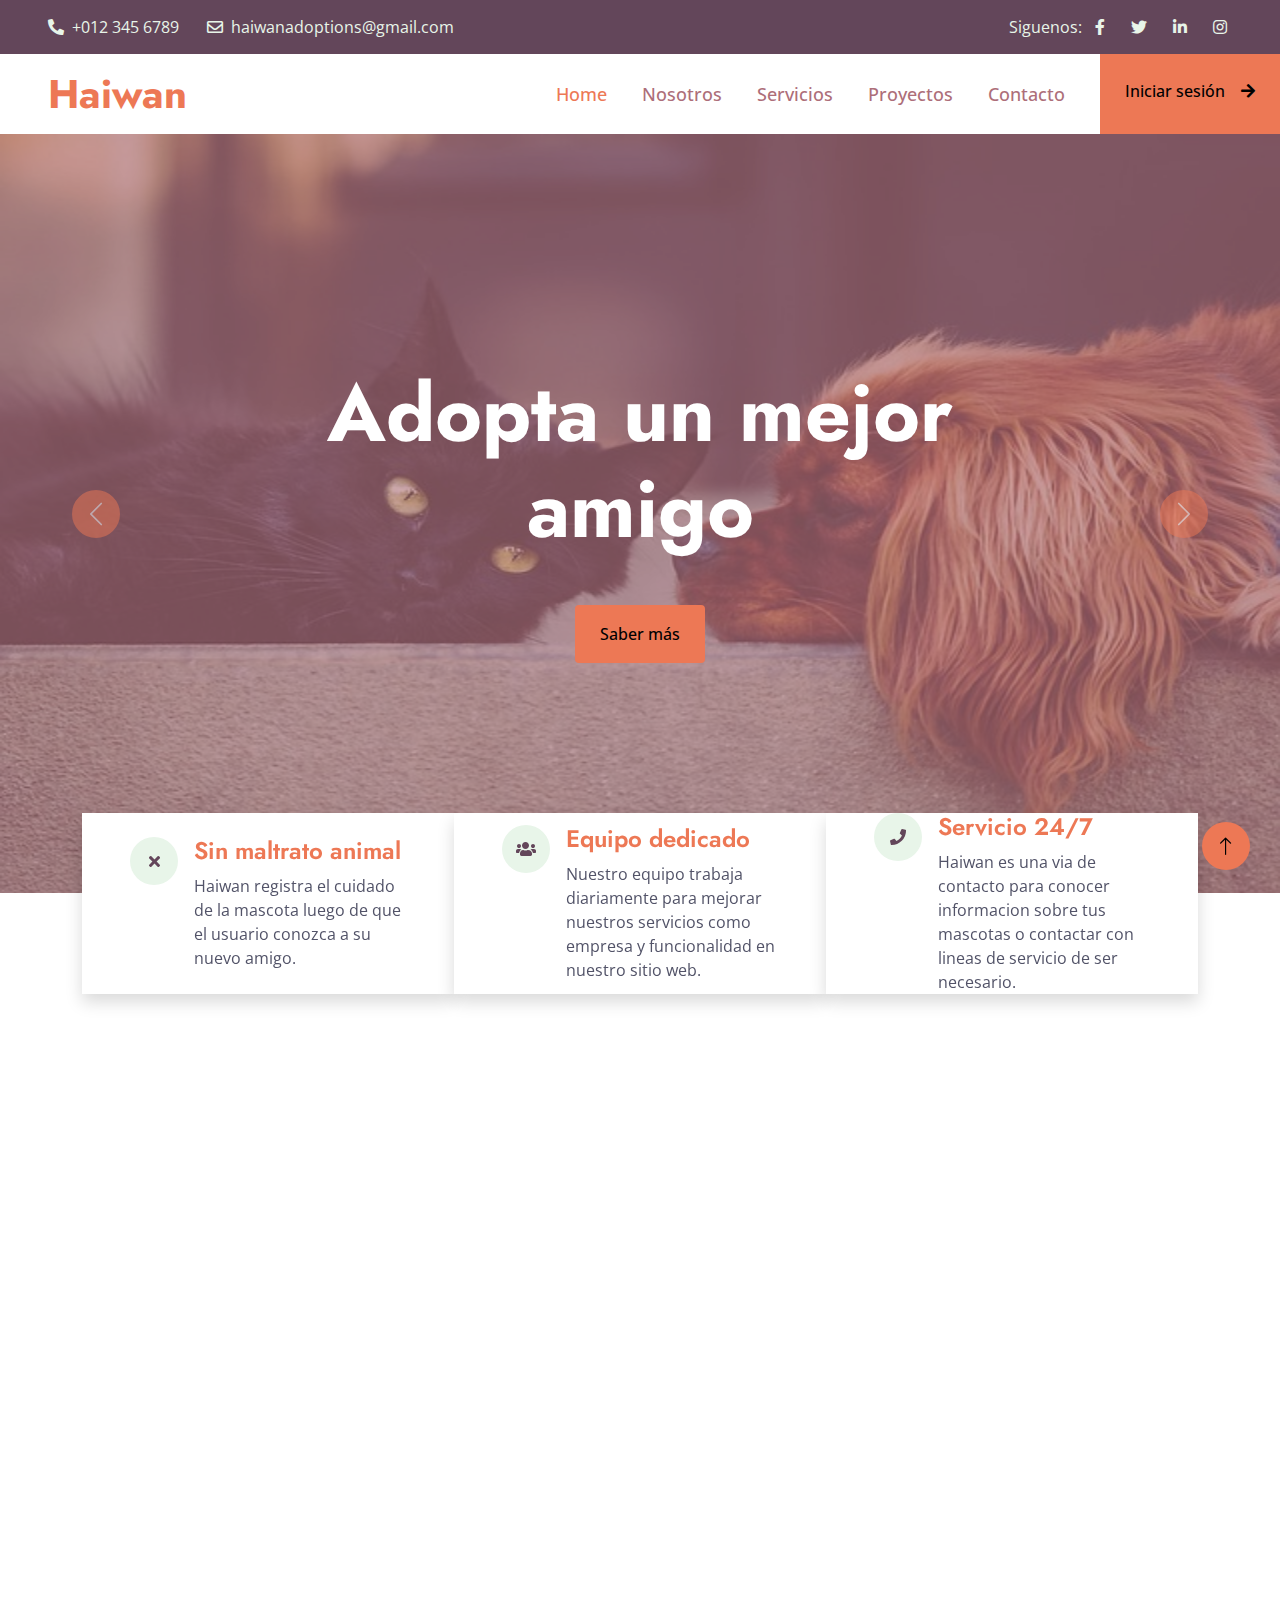
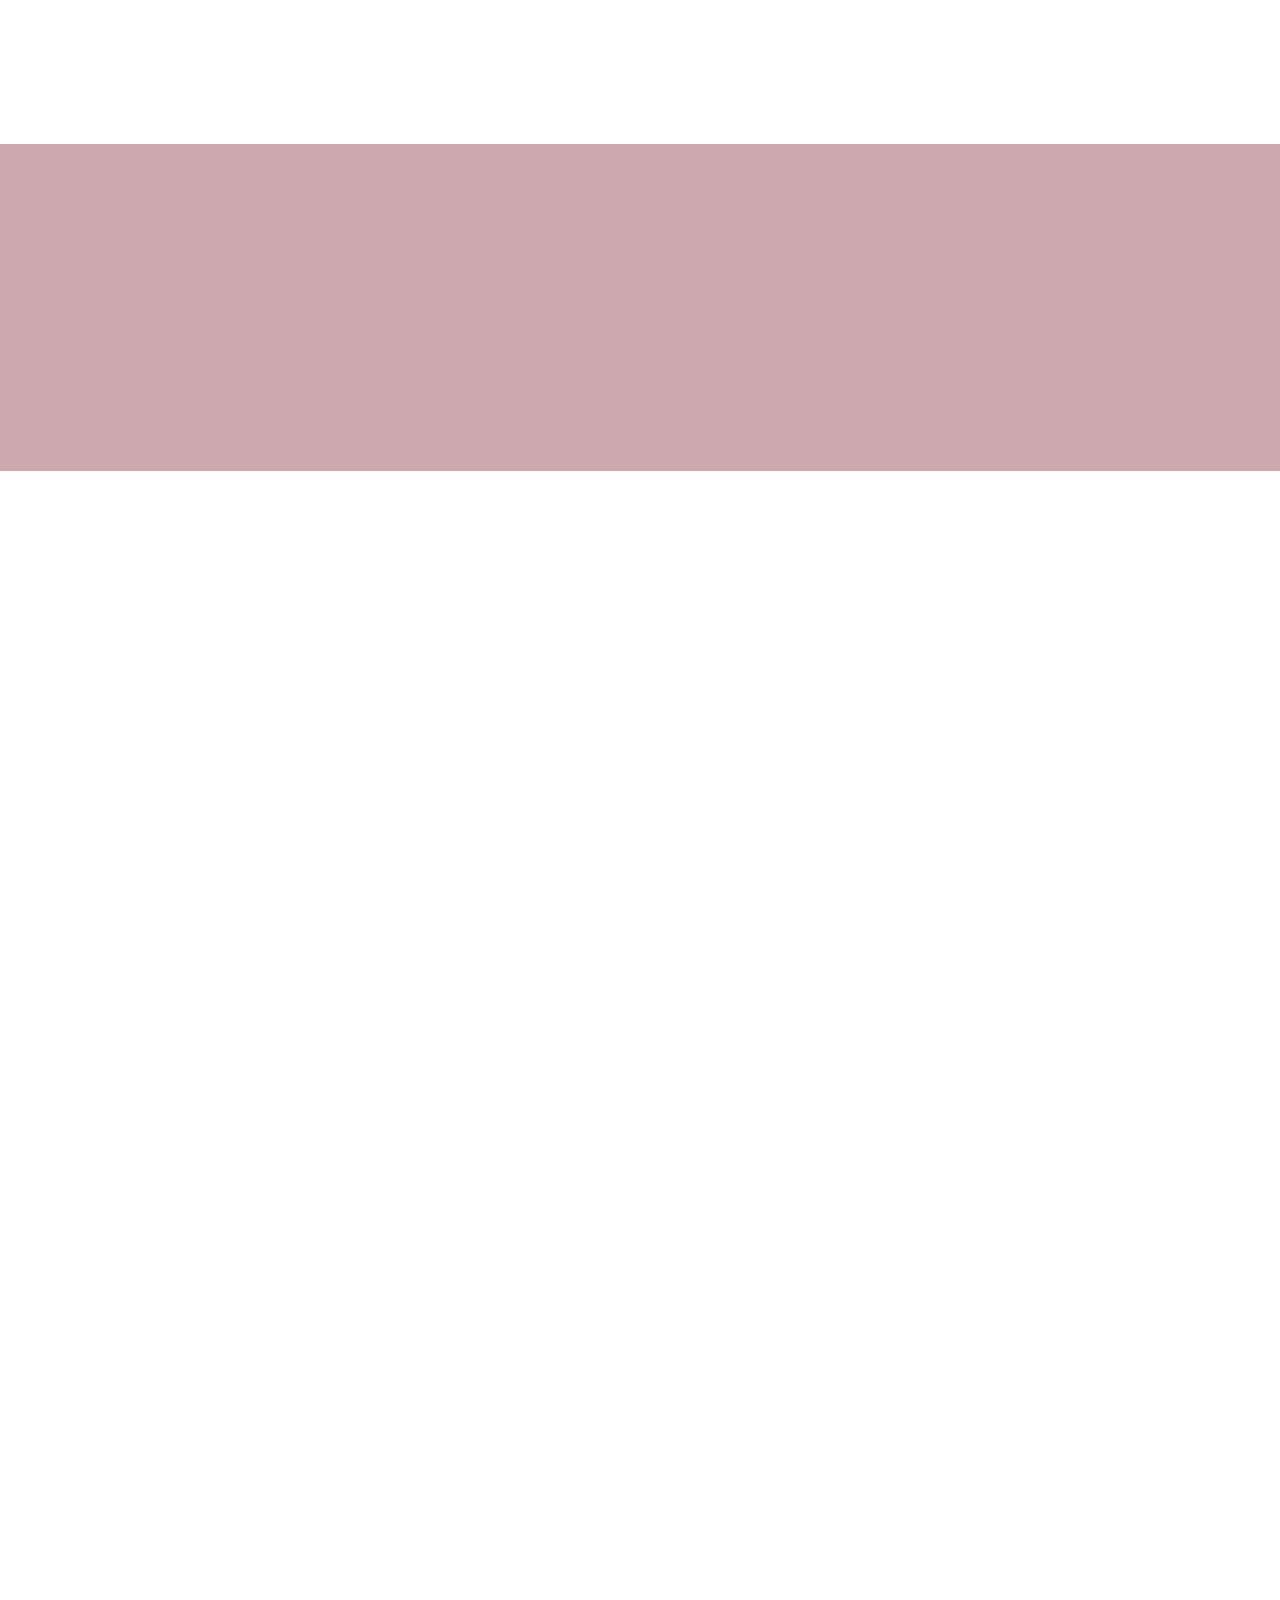
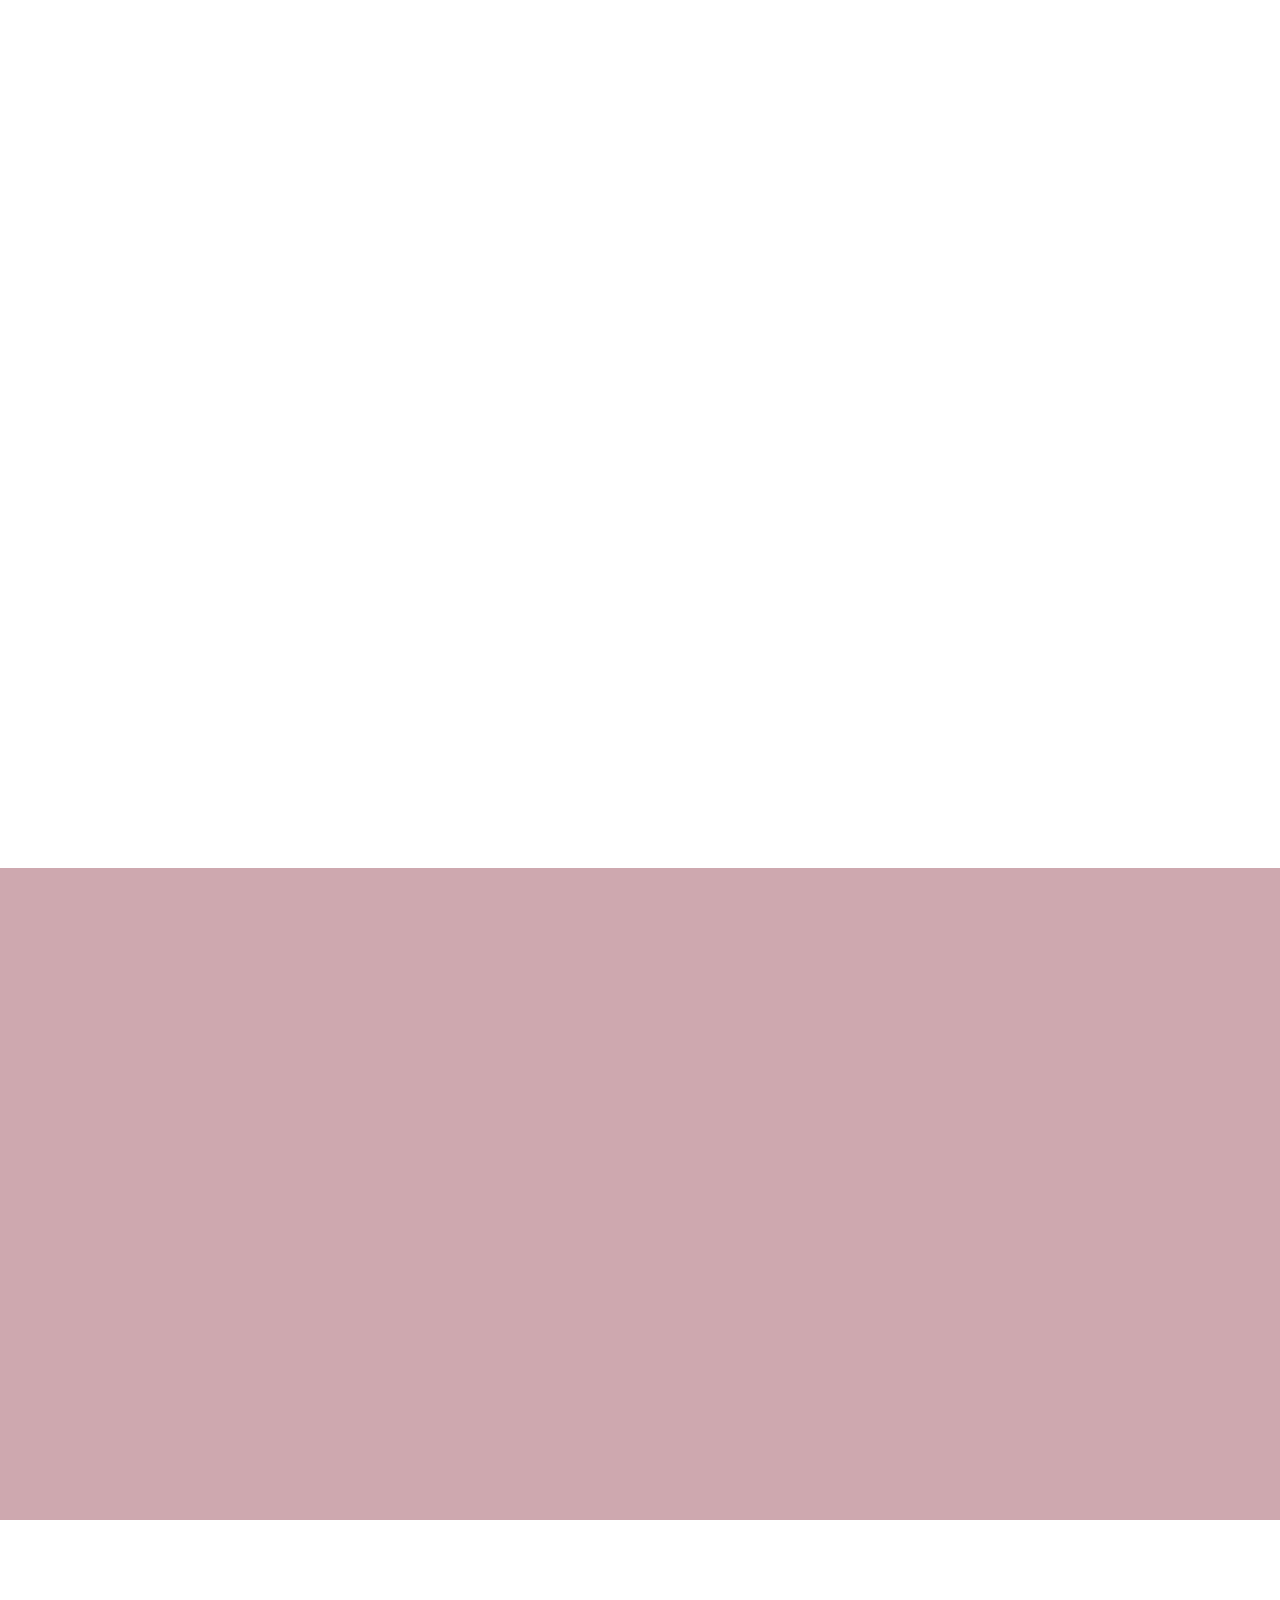
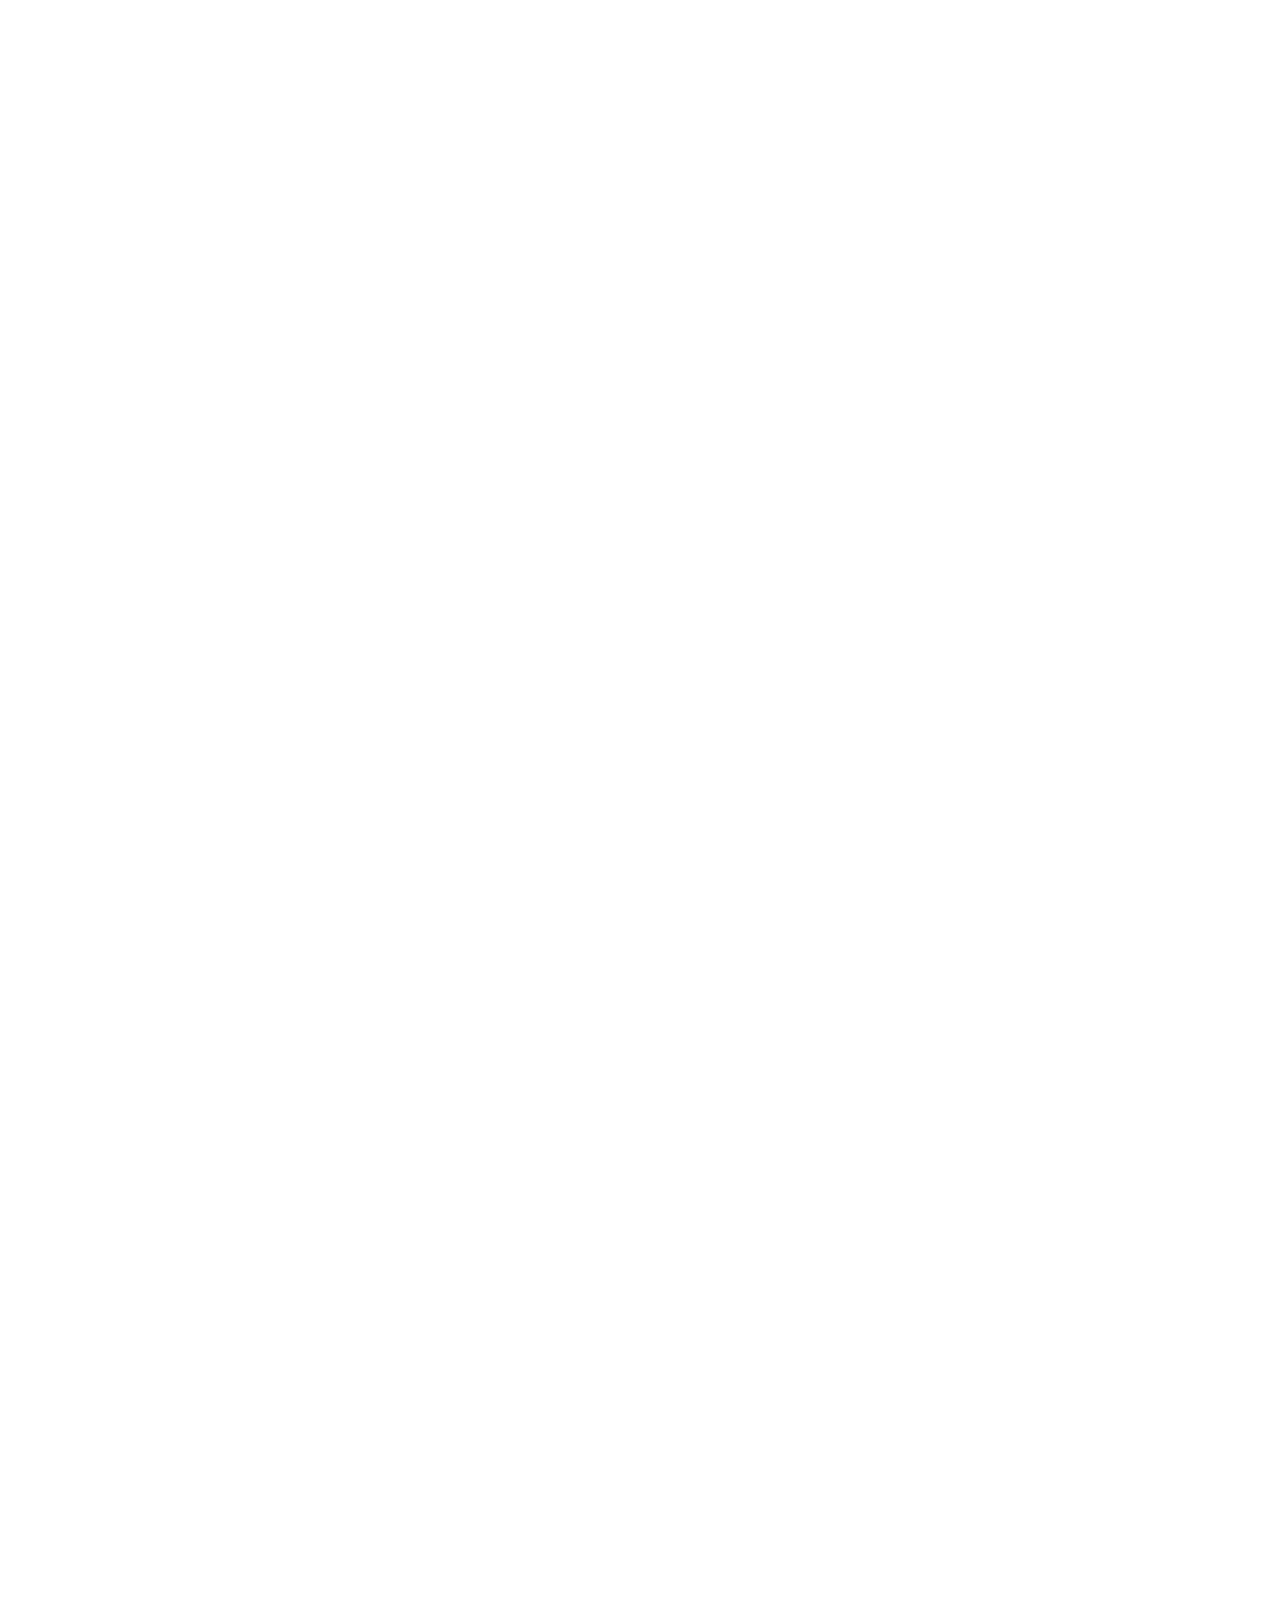
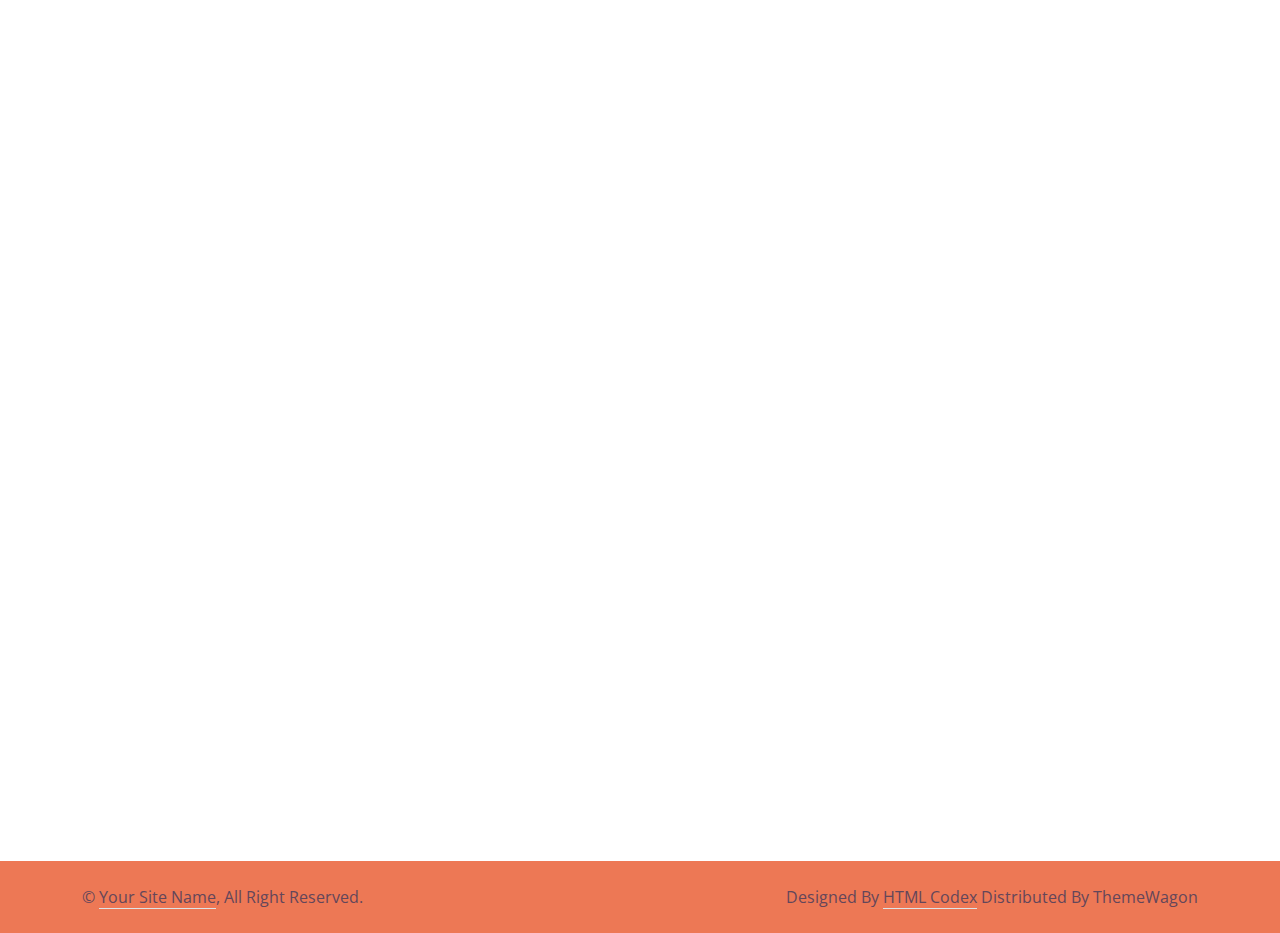
==== Pagina Oficial de Haiwan/index.html @ 24752ca3 "Culminacion del 90% de el Front-End" ====
<!DOCTYPE html>
<html lang="en">

<head>
    <meta charset="utf-8">
    <title>Haiwan</title>
    <meta content="width=device-width, initial-scale=1.0" name="viewport">
    <meta content="" name="keywords">
    <meta content="" name="description">

    <!-- Favicon -->
    <link href="img/favicon.ico" rel="icon">

    <!-- Google Web Fonts -->
    <link rel="preconnect" href="https://fonts.googleapis.com">
    <link rel="preconnect" href="https://fonts.gstatic.com" crossorigin>
    <link href="https://fonts.googleapis.com/css2?family=Jost:wght@500;600;700&family=Open+Sans:wght@400;500&display=swap" rel="stylesheet">  

    <!-- Icon Font Stylesheet -->
    <link href="https://cdnjs.cloudflare.com/ajax/libs/font-awesome/5.10.0/css/all.min.css" rel="stylesheet">
    <link href="https://cdn.jsdelivr.net/npm/bootstrap-icons@1.4.1/font/bootstrap-icons.css" rel="stylesheet">

    <!-- Libraries Stylesheet -->
    <link href="lib/animate/animate.min.css" rel="stylesheet">
    <link href="lib/owlcarousel/assets/owl.carousel.min.css" rel="stylesheet">
    <link href="lib/lightbox/css/lightbox.min.css" rel="stylesheet">

    <!-- Customized Bootstrap Stylesheet -->
    <link href="css/bootstrap.min.css" rel="stylesheet">

    <!-- Template Stylesheet -->
    <link href="css/style.css" rel="stylesheet">
</head>

<body>
    <!-- Spinner Start -->
    <div id="spinner" class="show bg-white position-fixed translate-middle w-100 vh-100 top-50 start-50 d-flex align-items-center justify-content-center">
        <div class="spinner-border text-primary" role="status" style="width: 3rem; height: 3rem;"></div>
    </div>
    <!-- Spinner End -->


    <!-- Topbar Start -->
    <div class="container-fluid bg-dark text-light px-0 py-2">
        <div class="row gx-0 d-none d-lg-flex">
            <div class="col-lg-7 px-5 text-start">
                <div class="h-100 d-inline-flex align-items-center me-4">
                    <span class="fa fa-phone-alt me-2"></span>
                    <span>+012 345 6789</span>
                </div>
                <div class="h-100 d-inline-flex align-items-center">
                    <span class="far fa-envelope me-2"></span>
                    <span>haiwanadoptions@gmail.com</span>
                </div>
            </div>
            <div class="col-lg-5 px-5 text-end">
                <div class="h-100 d-inline-flex align-items-center mx-n2">
                    <span>Siguenos:</span>
                    <a class="btn btn-link text-light" href=""><i class="fab fa-facebook-f"></i></a>
                    <a class="btn btn-link text-light" href=""><i class="fab fa-twitter"></i></a>
                    <a class="btn btn-link text-light" href=""><i class="fab fa-linkedin-in"></i></a>
                    <a class="btn btn-link text-light" href="https://instagram.com/adoptions_haiwan?igshid=MzRlODBiNWFlZA=="><i class="fab fa-instagram"></i></a>
                </div>
            </div>
        </div>
    </div>
    <!-- Topbar End -->


    <!-- Navbar Start -->
    <nav class="navbar navbar-expand-lg bg-white navbar-light sticky-top p-0">
        <a href="index.html" class="navbar-brand d-flex align-items-center px-4 px-lg-5">
            <h1 class="m-0">Haiwan</h1>
        </a>
        <button type="button" class="navbar-toggler me-4" data-bs-toggle="collapse" data-bs-target="#navbarCollapse">
            <span class="navbar-toggler-icon"></span>
        </button>
        <div class="collapse navbar-collapse" id="navbarCollapse">
            <div class="navbar-nav ms-auto p-4 p-lg-0">
                <a href="index.html" class="nav-item nav-link active">Home</a>
                <a href="about.html" class="nav-item nav-link">Nosotros</a>
                <a href="service.html" class="nav-item nav-link">Servicios</a>
                <a href="project.html" class="nav-item nav-link">Proyectos</a>
                <a href="contact.html" class="nav-item nav-link">Contacto</a>
            </div>
            <a href="quote.html" class="btn btn-primary py-4 px-lg-4 rounded-0 d-none d-lg-block">Iniciar sesión<i class="fa fa-arrow-right ms-3"></i></a>
        </div>
    </nav>
    <!-- Navbar End -->


    <!-- Carousel Start -->
    <div class="container-fluid p-0 wow fadeIn" data-wow-delay="0.1s">
        <div id="header-carousel" class="carousel slide" data-bs-ride="carousel">
            <div class="carousel-inner">
                <div class="carousel-item active">
                    <img class="w-100" src="img/carrusel 1 - Haiwan.jpg" alt="Image" width="500px" height="759px">
                    <div class="carousel-caption">
                        <div class="container">
                            <div class="row justify-content-center">
                                <div class="col-lg-8">
                                    <h1 class="display-1 text-white mb-5 animated slideInDown">Adopta un mejor amigo</h1>
                                    <a href="" class="btn btn-primary py-sm-3 px-sm-4">Saber más</a>
                                </div>
                            </div>
                        </div>
                    </div>
                </div>
                <div class="carousel-item">
                    <img class="w-100" src="img/carrusel 2.jpg" alt="Image" width="500px" height="759px">
                    <div class="carousel-caption">
                        <div class="container">
                            <div class="row justify-content-center">
                                <div class="col-lg-7">
                                    <h1 class="display-1 text-white mb-5 animated slideInDown">Adopta a un mejor amigo</h1>
                                    <a href="" class="btn btn-primary py-sm-3 px-sm-4">Saber más</a>
                                </div>
                            </div>
                        </div>
                    </div>
                </div>
            </div>
            <button class="carousel-control-prev" type="button" data-bs-target="#header-carousel"
                data-bs-slide="prev">
                <span class="carousel-control-prev-icon" aria-hidden="true"></span>
                <span class="visually-hidden">Previous</span>
            </button>
            <button class="carousel-control-next" type="button" data-bs-target="#header-carousel"
                data-bs-slide="next">
                <span class="carousel-control-next-icon" aria-hidden="true"></span>
                <span class="visually-hidden">Next</span>
            </button>
        </div>
    </div>
    <!-- Carousel End -->


    <!-- Top Feature Start -->
    <div class="container-fluid top-feature py-5 pt-lg-0">
        <div class="container py-5 pt-lg-0">
            <div class="row gx-0">
                <div class="col-lg-4 wow fadeIn" data-wow-delay="0.1s">
                    <div class="bg-white shadow d-flex align-items-center h-100 px-5" style="min-height: 160px;">
                        <div class="d-flex">
                            <div class="flex-shrink-0 btn-lg-square rounded-circle bg-light">
                                <i class="fa fa-times text-primary"></i>
                            </div>
                            <div class="ps-3">
                                <h4>Sin maltrato animal</h4>
                                <span>Haiwan registra el cuidado de la mascota luego de que el usuario conozca a su nuevo amigo.</span>
                            </div>
                        </div>
                    </div>
                </div>
                <div class="col-lg-4 wow fadeIn" data-wow-delay="0.3s">
                    <div class="bg-white shadow d-flex align-items-center h-100 px-5" style="min-height: 160px;">
                        <div class="d-flex">
                            <div class="flex-shrink-0 btn-lg-square rounded-circle bg-light">
                                <i class="fa fa-users text-primary"></i>
                            </div>
                            <div class="ps-3">
                                <h4>Equipo dedicado</h4>
                                <span>Nuestro equipo trabaja diariamente para mejorar nuestros servicios como empresa y funcionalidad
                                    en nuestro sitio web.</span>
                            </div>
                        </div>
                    </div>
                </div>
                <div class="col-lg-4 wow fadeIn" data-wow-delay="0.5s">
                    <div class="bg-white shadow d-flex align-items-center h-100 px-5" style="min-height: 160px;">
                        <div class="d-flex">
                            <div class="flex-shrink-0 btn-lg-square rounded-circle bg-light">
                                <i class="fa fa-phone text-primary"></i>
                            </div>
                            <div class="ps-3">
                                <h4>Servicio 24/7</h4>
                                <span>Haiwan es una via de contacto para conocer informacion sobre tus mascotas o contactar con lineas de
                                     servicio de ser necesario.</span>
                            </div>
                        </div>
                    </div>
                </div>
            </div>
        </div>
    </div>
    <!-- Top Feature End -->


    <!-- About Start -->
    <div class="container-xxl py-5">
        <div class="container">
            <div class="row g-5 align-items-end">
                <div class="col-lg-3 col-md-5 wow fadeInUp" data-wow-delay="0.1s">
                    <img class="img-fluid rounded" data-wow-delay="0.1s" src="img/acerca de 5.jpg" height="50000px">
                </div>
                <div class="col-lg-6 col-md-7 wow fadeInUp" data-wow-delay="0.3s">
                    <h1 class="display-1 text-primary mb-0">25</h1>
                    <p class="text-primary mb-4">Años de experiencia.</p>
                    <h1 class="display-5 mb-4">"La vida es mejor con una mascota a tu lado"</h1>
                    <p class="mb-4">Haiwan es un aplicativo que tiene como función poder adoptar cualquier animal doméstico, cumpliendo con el fin de apoyar a todo refugio y organizaciones de cuidados de mascotas para encontrarles a estos animales un nuevo hogar.</p>
                    <a class="btn btn-primary py-3 px-4" href="">Saber más</a>
                </div>
                <div class="col-lg-3 col-md-12 wow fadeInUp" data-wow-delay="0.5s">
                    <div class="row g-5">
                        <div class="col-12 col-sm-6 col-lg-12">
                            <div class="border-start ps-4">
                                <i class="fa fa-award fa-3x text-primary mb-3"></i>
                                <h4 class="mb-3">"Nada como lo que se ah visto antes"</h4>
                                <span>Brindamos un servicio comodo y revolucionario nunca antes visto para nuestros amigos peludos.</span>
                            </div>
                        </div>
                        <div class="col-12 col-sm-6 col-lg-12">
                            <div class="border-start ps-4">
                                <i class="fa fa-users fa-3x text-primary mb-3"></i>
                                <h4 class="mb-3">Equipo dedicado</h4>
                                <span>Nuestro equipo trabaja diariamente para mejorar nuestros servicios como empresa y funcionalidad
                                    en nuestro sitio web.</span>
                            </div>
                        </div>
                    </div>
                </div>
            </div>
        </div>
    </div>
    <!-- About End -->


    <!-- Facts Start -->
    <div class="container-fluid facts my-5 py-5" data-parallax="scroll" data-image-src="img/estadisticas 3.jpg">
        <div class="container py-5">
            <div class="row g-5">
                <div class="col-sm-6 col-lg-3 text-center wow fadeIn" data-wow-delay="0.1s">
                    <h1 class="display-4 text-white" data-toggle="counter-up">312</h1>
                    <span class="fs-5 fw-semi-bold text-light">Clientes Satisfechos.</span>
                </div>
                <div class="col-sm-6 col-lg-3 text-center wow fadeIn" data-wow-delay="0.3s">
                    <h1 class="display-4 text-white" data-toggle="counter-up">460</h1>
                    <span class="fs-5 fw-semi-bold text-light">Mascotas adoptadas.</span>
                </div>
                <div class="col-sm-6 col-lg-3 text-center wow fadeIn" data-wow-delay="0.5s">
                    <h1 class="display-4 text-white" data-toggle="counter-up">264</h1>
                    <span class="fs-5 fw-semi-bold text-light">Trabajadores dedicados.</span>
                </div>
                <div class="col-sm-6 col-lg-3 text-center wow fadeIn" data-wow-delay="0.7s">
                    <h1 class="display-4 text-white" data-toggle="counter-up">419</h1>
                    <span class="fs-5 fw-semi-bold text-light">Centros de adopcion de masctoas registrados.</span>
                </div>
            </div>
        </div>
    </div>
    <!-- Facts End -->


    <!-- Features Start -->
    <div class="container-xxl py-5">
        <div class="container">
            <div class="row g-5 align-items-center">
                <div class="col-lg-6 wow fadeInUp" data-wow-delay="0.1s">
                    <p class="fs-5 fw-bold text-primary">¿Por qué elerginos?</p>
                    <h1 class="display-5 mb-4">Algunas razones por las que la gente nos elige</h1>
                    <p class="mb-4">...</p>
                    <a class="btn btn-primary py-3 px-4" href="">Saber más</a>
                </div>
                <div class="col-lg-6">
                    <div class="row g-4 align-items-center">
                        <div class="col-md-6">
                            <div class="row g-4">
                                <div class="col-12 wow fadeIn" data-wow-delay="0.3s">
                                    <div class="text-center rounded py-5 px-4" style="box-shadow: 0 0 45px rgba(0,0,0,.08);">
                                        <div class="btn-square bg-light rounded-circle mx-auto mb-4" style="width: 90px; height: 90px;">
                                            <i class="fa fa-check fa-3x text-primary"></i>
                                        </div>
                                        <h4 class="mb-0">100% Satisfacción</h4>
                                    </div>
                                </div>
                                <div class="col-12 wow fadeIn" data-wow-delay="0.5s">
                                    <div class="text-center rounded py-5 px-4" style="box-shadow: 0 0 45px rgba(0,0,0,.08);">
                                        <div class="btn-square bg-light rounded-circle mx-auto mb-4" style="width: 90px; height: 90px;">
                                            <i class="fa fa-users fa-3x text-primary"></i>
                                        </div>
                                        <h4 class="mb-0">Equipo dedicado</h4>
                                    </div>
                                </div>
                            </div>
                        </div>
                        <div class="col-md-6 wow fadeIn" data-wow-delay="0.7s">
                            <div class="text-center rounded py-5 px-4" style="box-shadow: 0 0 45px rgba(0,0,0,.08);">
                                <div class="btn-square bg-light rounded-circle mx-auto mb-4" style="width: 90px; height: 90px;">
                                    <i class="fa fa-tools fa-3x text-primary"></i>
                                </div>
                                <h4 class="mb-0">Material de trabajo moderno</h4>
                            </div>
                        </div>
                    </div>
                </div>
            </div>
        </div>
    </div>
    <!-- Features End -->


    <!-- Service Start -->
    <div class="container-xxl py-5">
        <div class="container">
            <div class="text-center mx-auto wow fadeInUp" data-wow-delay="0.1s" style="max-width: 500px;">
                <p class="fs-5 fw-bold text-primary">¿Donde puedo encontrar a mi amigo animal?</p>
                <h1 class="display-5 mb-5">Estos son algunos centros de adopcion de mascotas registrados en Haiwan.</h1>
            </div>
            <div class="row g-4">
                <div class="col-lg-4 col-md-6 wow fadeInUp" data-wow-delay="0.1s">
                    <div class="service-item rounded d-flex h-100">
                        <div class="service-img rounded">
                            <img class="img-fluid" src="img/centroadopciones-1.jpg" alt="">
                        </div>
                        <div class="service-text rounded p-5">
                            <div class="btn-square rounded-circle mx-auto mb-3">
                                <img class="img-fluid" src="img/icon/centro-icon.png" alt="Icon">
                            </div>
                            <h4 class="mb-3">Fundación Corazón Animal</h4>
                            <p class="mb-4">Direccion: Vereda Quebradona, San Roque, Colombia</p>
                            <a class="btn btn-sm" href=""><i class="fa fa-plus text-primary me-2"></i>Saber más</a>
                        </div>
                    </div>
                </div>
                <div class="col-lg-4 col-md-6 wow fadeInUp" data-wow-delay="0.3s">
                    <div class="service-item rounded d-flex h-100">
                        <div class="service-img rounded">
                            <img class="img-fluid" src="img/centroadopciones-2.jpg" alt="">
                        </div>
                        <div class="service-text rounded p-5">
                            <div class="btn-square rounded-circle mx-auto mb-3">
                                <img class="img-fluid" src="img/icon/centro-icon.png" alt="Icon">
                            </div>
                            <h4 class="mb-3">Fundación Con Pasión Animal</h4>
                            <p class="mb-4">Direccion: Transversal 32B # 74C - 55 Belén Alameda, Medellín - Colombia.</p>
                            <a class="btn btn-sm" href=""><i class="fa fa-plus text-primary me-2"></i>Saber más</a>
                        </div>
                    </div>
                </div>
                <div class="col-lg-4 col-md-6 wow fadeInUp" data-wow-delay="0.5s">
                    <div class="service-item rounded d-flex h-100">
                        <div class="service-img rounded">
                            <img class="img-fluid" src="img/centroadopciones-3.jpg" alt="">
                        </div>
                        <div class="service-text rounded p-5">
                            <div class="btn-square rounded-circle mx-auto mb-3">
                                <img class="img-fluid" src="img/icon/centro-icon.png" alt="Icon">
                            </div>
                            <h4 class="mb-3">Fundación Orca</h4>
                            <p class="mb-4">Direccion: LUGAR CIRCULAR 3 A 71 30 APTO 301, Medellin, Antioquia.</p>
                            <a class="btn btn-sm" href=""><i class="fa fa-plus text-primary me-2"></i>Saber más</a>
                        </div>
                    </div>
                </div>
                <div class="col-lg-4 col-md-6 wow fadeInUp" data-wow-delay="0.1s">
                    <div class="service-item rounded d-flex h-100">
                        <div class="service-img rounded">
                            <img class="img-fluid" src="img/centroadopciones-4.jpg" alt="" height="247px" width="247px">
                        </div>
                        <div class="service-text rounded p-5">
                            <div class="btn-square rounded-circle mx-auto mb-3">
                                <img class="img-fluid" src="img/icon/centro-icon.png" alt="Icon">
                            </div>
                            <h4 class="mb-3">La Perla</h4>
                            <p class="mb-4">Direccion: Cr112 12-01, Medellín, Antioquia </p>
                            <a class="btn btn-sm" href=""><i class="fa fa-plus text-primary me-2"></i>Saber más</a>
                        </div>
                    </div>
                </div>
                <div class="col-lg-4 col-md-6 wow fadeInUp" data-wow-delay="0.3s">
                    <div class="service-item rounded d-flex h-100">
                        <div class="service-img rounded">
                            <img class="img-fluid" src="img/centroadopciones-5.jpg.png" alt="">
                        </div>
                        <div class="service-text rounded p-5">
                            <div class="btn-square rounded-circle mx-auto mb-3">
                                <img class="img-fluid" src="img/icon/centro-icon.png" alt="Icon">
                            </div>
                            <h4 class="mb-3">PetSon</h4>
                            <p class="mb-4">Direccion: Dg 74B # 32-57, Medellín, Belén, Medellín, Antioquia.</p>
                            <a class="btn btn-sm" href=""><i class="fa fa-plus text-primary me-2"></i>Saber más</a>
                        </div>
                    </div>
                </div>
                <div class="col-lg-4 col-md-6 wow fadeInUp" data-wow-delay="0.5s">
                    <div class="service-item rounded d-flex h-100">
                        <div class="service-img rounded">
                            <img class="img-fluid" src="img/centroadopciones-6.jpg" alt="">
                        </div>
                        <div class="service-text rounded p-5">
                            <div class="btn-square rounded-circle mx-auto mb-3">
                                <img class="img-fluid" src="img/icon/centro-icon.png" alt="Icon">
                            </div>
                            <h4 class="mb-3">Sociedad Protectora de Animales de Medellín</h4>
                            <p class="mb-4">Direccion: CARRERA 75 65 176, MEDELLIN, Antioquia.</p>
                            <a class="btn btn-sm" href=""><i class="fa fa-plus text-primary me-2"></i>Saber más</a>
                        </div>
                    </div>
                </div>
            </div>
        </div>
    </div>
    <!-- Service End -->

        <!-- Quote Start -->
        <div class="container-fluid quote my-5 py-5" data-parallax="scroll" data-image-src="img/acerca de.jpg">
            <div class="container py-5">
                <div class="row justify-content-center">
                    <div class="col-lg-7">
                        <div class="bg-white rounded p-4 p-sm-5 wow fadeIn" data-wow-delay="0.5s">
                            <h1 class="display-5 text-center mb-5">Registrate</h1>
                            <div class="row g-3">
                                <div class="col-sm-6">
                                    <div class="form-floating">
                                        <input type="text" class="form-control bg-light border-0" id="gname" placeholder="Gurdian Name">
                                        <label for="gname">Tu nombre</label>
                                    </div>
                                </div>
                                <div class="col-sm-6">
                                    <div class="form-floating">
                                        <input type="email" class="form-control bg-light border-0" id="gmail" placeholder="Gurdian Email">
                                        <label for="gmail">Tu Email</label>
                                    </div>
                                </div>
                                <div class="col-sm-6">
                                    <div class="form-floating">
                                        <input type="text" class="form-control bg-light border-0" id="cname" placeholder="Child Name">
                                        <label for="cname">Tu numero de celular</label>
                                    </div>
                                </div>
                                <div class="col-sm-6">
                                    <div class="form-floating">
                                        <input type="password" class="form-control bg-light border-0" id="pass" placeholder="Child Name">
                                        <label for="pass">Crea una contraseña</label>
                                    </div>
                                </div>
                                <div class="col-12">
                                    <div>
                                        <select class="form-select bg-light border-0" id="select">
                                            <option selected>¿Como que te quieres registrar?</option>
                                            <option value="1">Cliente</option>
                                            <option value="2">Centro de adopcion</option>
                                        </select>
                                    </div>
                                </div>
                                <div class="col-12 text-center">
                                    <button class="btn btn-primary py-3 px-4" type="submit">Registrarse</button>
                                </div>
                            </div>
                        </div>
                    </div>
                </div>
            </div>
        </div>
        <!-- Quote End -->

    <!-- Projects Start -->
    <div class="container-xxl py-5">
        <div class="container">
            <div class="text-center mx-auto wow fadeInUp" data-wow-delay="0.1s" style="max-width: 500px;">
                <p class="fs-5 fw-bold text-primary">Los favoritos</p>
                <h1 class="display-5 mb-5">Algunas de las mascotas más queridas este mes.</h1>
            </div>
            <div class="row wow fadeInUp" data-wow-delay="0.3s">
                <div class="col-12 text-center">
                    <ul class="list-inline rounded mb-5" id="portfolio-flters">
                        <li class="mx-2 active" data-filter="*">Todos</li>
                        <li class="mx-2" data-filter=".first">Perros</li>
                        <li class="mx-2" data-filter=".second">Gatos</li>
                    </ul>
                </div>
            </div>
            <div class="row g-4 portfolio-container">
                <div class="col-lg-4 col-md-6 portfolio-item first wow fadeInUp" data-wow-delay="0.1s">
                    <div class="portfolio-inner rounded">
                        <img class="img-fluid" src="img/favoritos-perros-1.jpg" alt="">
                        <div class="portfolio-text">
                            <h4 class="text-white mb-4">Henrick</h4>
                            <div class="d-flex">
                                <a class="btn btn-lg-square rounded-circle mx-2" href="img/service-1.jpg" data-lightbox="portfolio"><i class="fa fa-eye"></i></a>
                                <a class="btn btn-lg-square rounded-circle mx-2" href=""><i class="fa fa-link"></i></a>
                            </div>
                        </div>
                    </div>
                </div>
                <div class="col-lg-4 col-md-6 portfolio-item second wow fadeInUp" data-wow-delay="0.3s">
                    <div class="portfolio-inner rounded">
                        <img class="img-fluid" src="img/favoritos-gatos-1.jfif" alt="">
                        <div class="portfolio-text">
                            <h4 class="text-white mb-4">Blanca</h4>
                            <div class="d-flex">
                                <a class="btn btn-lg-square rounded-circle mx-2" href="img/service-2.jpg" data-lightbox="portfolio"><i class="fa fa-eye"></i></a>
                                <a class="btn btn-lg-square rounded-circle mx-2" href=""><i class="fa fa-link"></i></a>
                            </div>
                        </div>
                    </div>
                </div>
                <div class="col-lg-4 col-md-6 portfolio-item wow fadeInUp" data-wow-delay="0.3s">
                    <div class="portfolio-inner rounded">
                        <img class="img-fluid" src="img/favoritos-general-1.jfif" alt="">
                        <div class="portfolio-text">
                            <h4 class="text-white mb-4">Tico</h4>
                            <div class="d-flex">
                                <a class="btn btn-lg-square rounded-circle mx-2" href="img/service-5.jpg" data-lightbox="portfolio"><i class="fa fa-eye"></i></a>
                                <a class="btn btn-lg-square rounded-circle mx-2" href=""><i class="fa fa-link"></i></a>
                            </div>
                        </div>
                    </div>
                </div>    
                <div class="col-lg-4 col-md-6 portfolio-item first wow fadeInUp" data-wow-delay="0.5s">
                    <div class="portfolio-inner rounded">
                        <img class="img-fluid" src="img/favoritos-perros-2.jpg" alt="">
                        <div class="portfolio-text">
                            <h4 class="text-white mb-4">Daniel</h4>
                            <div class="d-flex">
                                <a class="btn btn-lg-square rounded-circle mx-2" href="img/service-3.jpg" data-lightbox="portfolio"><i class="fa fa-eye"></i></a>
                                <a class="btn btn-lg-square rounded-circle mx-2" href=""><i class="fa fa-link"></i></a>
                            </div>
                        </div>
                    </div>
                </div>
                <div class="col-lg-4 col-md-6 portfolio-item first wow fadeInUp" data-wow-delay="0.3s">
                    <div class="portfolio-inner rounded">
                        <img class="img-fluid" src="img/favoritos-perros-3.jpg" alt="">
                        <div class="portfolio-text">
                            <h4 class="text-white mb-4">Alberto</h4>
                            <div class="d-flex">
                                <a class="btn btn-lg-square rounded-circle mx-2" href="img/service-5.jpg" data-lightbox="portfolio"><i class="fa fa-eye"></i></a>
                                <a class="btn btn-lg-square rounded-circle mx-2" href=""><i class="fa fa-link"></i></a>
                            </div>
                        </div>
                    </div>
                </div>
                <div class="col-lg-4 col-md-6 portfolio-item wow fadeInUp" data-wow-delay="0.3s">
                    <div class="portfolio-inner rounded">
                        <img class="img-fluid" src="img/favoritos-general-2.jfif" alt="">
                        <div class="portfolio-text">
                            <h4 class="text-white mb-4">Calcetin</h4>
                            <div class="d-flex">
                                <a class="btn btn-lg-square rounded-circle mx-2" href="img/service-5.jpg" data-lightbox="portfolio"><i class="fa fa-eye"></i></a>
                                <a class="btn btn-lg-square rounded-circle mx-2" href=""><i class="fa fa-link"></i></a>
                            </div>
                        </div>
                    </div>
                </div>
                <div class="col-lg-4 col-md-6 portfolio-item second wow fadeInUp" data-wow-delay="0.1s">
                    <div class="portfolio-inner rounded">
                        <img class="img-fluid" src="img/favoritos-gatos-2.jfif" alt="">
                        <div class="portfolio-text">
                            <h4 class="text-white mb-4">Max</h4>
                            <div class="d-flex">
                                <a class="btn btn-lg-square rounded-circle mx-2" href="img/service-4.jpg" data-lightbox="portfolio"><i class="fa fa-eye"></i></a>
                                <a class="btn btn-lg-square rounded-circle mx-2" href=""><i class="fa fa-link"></i></a>
                            </div>
                        </div>
                    </div>
                </div>
                <div class="col-lg-4 col-md-6 portfolio-item wow fadeInUp" data-wow-delay="0.3s">
                    <div class="portfolio-inner rounded">
                        <img class="img-fluid" src="img/favoritos-general-3.jfif" alt="">
                        <div class="portfolio-text">
                            <h4 class="text-white mb-4">Flash</h4>
                            <div class="d-flex">
                                <a class="btn btn-lg-square rounded-circle mx-2" href="img/service-5.jpg" data-lightbox="portfolio"><i class="fa fa-eye"></i></a>
                                <a class="btn btn-lg-square rounded-circle mx-2" href=""><i class="fa fa-link"></i></a>
                            </div>
                        </div>
                    </div>
                </div>
                <div class="col-lg-4 col-md-6 portfolio-item second wow fadeInUp" data-wow-delay="0.5s">
                    <div class="portfolio-inner rounded">
                        <img class="img-fluid" src="img/favoritos-gatos-3.jfif" alt="">
                        <div class="portfolio-text">
                            <h4 class="text-white mb-4">Arepita</h4>
                            <div class="d-flex">
                                <a class="btn btn-lg-square rounded-circle mx-2" href="img/service-6.jpg" data-lightbox="portfolio"><i class="fa fa-eye"></i></a>
                                <a class="btn btn-lg-square rounded-circle mx-2" href=""><i class="fa fa-link"></i></a>
                            </div>
                        </div>
                    </div>
                </div>
            </div>
        </div>
    </div>
    <!-- Projects End -->


    <!-- Team Start -->
    <div class="container-xxl py-5">
        <div class="container">
            <div class="text-center mx-auto wow fadeInUp" data-wow-delay="0.1s" style="max-width: 500px;">
                <p class="fs-5 fw-bold text-primary">Nuestro equipo</p>
                <h1 class="display-5 mb-5">Conoce a los fundadores de Haiwan.</h1>
            </div>
            <div class="row g-4">
                <div class="col-lg-3 col-md-6 wow fadeInUp" data-wow-delay="0.1s">
                    <div class="team-item rounded">
                        <img class="img-fluid" src="img/team-1.jpg" alt="">
                        <div class="team-text">
                            <h4 class="mb-0">Samantha Quintero Ruiz</h4>
                            <p class="text-primary">Directora de Marketing</p>
                            <div class="team-social d-flex">
                                <a class="btn btn-square rounded-circle me-2" href=""><i class="fab fa-facebook-f"></i></a>
                                <a class="btn btn-square rounded-circle me-2" href=""><i class="fab fa-twitter"></i></a>
                                <a class="btn btn-square rounded-circle me-2" href=""><i class="fab fa-instagram"></i></a>
                            </div>
                        </div>
                    </div>
                </div>
                <div class="col-lg-3 col-md-6 wow fadeInUp" data-wow-delay="0.3s">
                    <div class="team-item rounded">
                        <img class="img-fluid" src="img/team-2.jpg" alt="">
                        <div class="team-text">
                            <h4 class="mb-0">Juan Manuel Garzón Ocampo</h4>
                            <p class="text-primary">Director Financiero</p>
                            <div class="team-social d-flex">
                                <a class="btn btn-square rounded-circle me-2" href=""><i class="fab fa-facebook-f"></i></a>
                                <a class="btn btn-square rounded-circle me-2" href=""><i class="fab fa-twitter"></i></a>
                                <a class="btn btn-square rounded-circle me-2" href=""><i class="fab fa-instagram"></i></a>
                            </div>
                        </div>
                    </div>
                </div>
                <div class="col-lg-3 col-md-6 wow fadeInUp" data-wow-delay="0.1s">
                    <div class="team-item rounded">
                        <img class="img-fluid" src="img/team-1.jpg" alt="">
                        <div class="team-text">
                            <h4 class="mb-0">Simóm Moná Vargas</h4>
                            <p class="text-primary">Director de Contenido</p>
                            <div class="team-social d-flex">
                                <a class="btn btn-square rounded-circle me-2" href=""><i class="fab fa-facebook-f"></i></a>
                                <a class="btn btn-square rounded-circle me-2" href=""><i class="fab fa-twitter"></i></a>
                                <a class="btn btn-square rounded-circle me-2" href=""><i class="fab fa-instagram"></i></a>
                            </div>
                        </div>
                    </div>
                </div>
                <div class="col-lg-3 col-md-6 wow fadeInUp" data-wow-delay="0.5s">
                    <div class="team-item rounded">
                        <img class="img-fluid" src="img/team-3.jpg" alt="">
                        <div class="team-text">
                            <h4 class="mb-0">Gabriel Jose Solorzano Parra</h4>
                            <p class="text-primary">Director de las TICs</p>
                            <div class="team-social d-flex">
                                <a class="btn btn-square rounded-circle me-2" href=""><i class="fab fa-facebook-f"></i></a>
                                <a class="btn btn-square rounded-circle me-2" href=""><i class="fab fa-twitter"></i></a>
                                <a class="btn btn-square rounded-circle me-2" href=""><i class="fab fa-instagram"></i></a>
                            </div>
                        </div>
                    </div>
                </div>
            </div>
        </div>
    </div>
    <!-- Team End -->

    <!-- Footer Start -->
    <div class="container-fluid bg-dark text-light footer mt-5 py-5 wow fadeIn" data-wow-delay="0.1s">
        <div class="container py-5">
            <div class="row g-5">
                <div class="col-lg-6 col-md-6">
                    <h4 class="text-white mb-4">Nuestras Oficinas.</h4>
                    <p class="mb-2"><i class="fa fa-map-marker-alt me-3"></i>Medellín, colombia</p>
                    <p class="mb-2"><i class="fa fa-phone-alt me-3"></i>+012 345 67890</p>
                    <p class="mb-2"><i class="fa fa-envelope me-3"></i>info@example.com</p>
                    <div class="d-flex pt-2">
                        <a class="btn btn-square btn-outline-light rounded-circle me-2" href=""><i class="fab fa-twitter"></i></a>
                        <a class="btn btn-square btn-outline-light rounded-circle me-2" href=""><i class="fab fa-facebook-f"></i></a>
                        <a class="btn btn-square btn-outline-light rounded-circle me-2" href=""><i class="fab fa-youtube"></i></a>
                        <a class="btn btn-square btn-outline-light rounded-circle me-2" href=""><i class="fab fa-linkedin-in"></i></a>
                    </div>
                </div>
                <div class="col-lg-6 col-md-6">
                    <h4 class="text-white mb-4">Centros de Adopciones populares.</h4>
                    <a class="btn btn-link" href="">Fundación Corazón Animal</a>
                    <a class="btn btn-link" href="">Fundación Con Pasión Animal</a>
                    <a class="btn btn-link" href="">Fundación Orca</a>
                    <a class="btn btn-link" href="">La Perla</a>
                    <a class="btn btn-link" href="">PetSon</a>
                    <a class="btn btn-link" href="">Sociedad Protectora de Animales de Medellín</a>
                </div>
            </div>
        </div>
    </div>
    <!-- Footer End -->


    <!-- Copyright Start -->
    <div class="container-fluid copyright py-4">
        <div class="container">
            <div class="row">
                <div class="col-md-6 text-center text-md-start mb-3 mb-md-0">
                    &copy; <a class="border-bottom" href="#">Your Site Name</a>, All Right Reserved.
                </div>
                <div class="col-md-6 text-center text-md-end">
                    <!--/*** This template is free as long as you keep the footer author’s credit link/attribution link/backlink. If you'd like to use the template without the footer author’s credit link/attribution link/backlink, you can purchase the Credit Removal License from "https://htmlcodex.com/credit-removal". Thank you for your support. ***/-->
                    Designed By <a class="border-bottom" href="https://htmlcodex.com">HTML Codex</a> Distributed By <a href="https://themewagon.com">ThemeWagon</a>
                </div>
            </div>
        </div>
    </div>
    <!-- Copyright End -->


    <!-- Back to Top -->
    <a href="#" class="btn btn-lg btn-primary btn-lg-square rounded-circle back-to-top"><i class="bi bi-arrow-up"></i></a>


    <!-- JavaScript Libraries -->
    <script src="https://code.jquery.com/jquery-3.4.1.min.js"></script>
    <script src="https://cdn.jsdelivr.net/npm/bootstrap@5.0.0/dist/js/bootstrap.bundle.min.js"></script>
    <script src="lib/wow/wow.min.js"></script>
    <script src="lib/easing/easing.min.js"></script>
    <script src="lib/waypoints/waypoints.min.js"></script>
    <script src="lib/owlcarousel/owl.carousel.min.js"></script>
    <script src="lib/counterup/counterup.min.js"></script>
    <script src="lib/parallax/parallax.min.js"></script>
    <script src="lib/isotope/isotope.pkgd.min.js"></script>
    <script src="lib/lightbox/js/lightbox.min.js"></script>

    <!-- Template Javascript -->
    <script src="js/main.js"></script>
</body>

</html>
---- Pagina Oficial de Haiwan/css/style.css ----
/********** Template CSS **********/
:root {
    --primary: #ed7855;
    --secondary: #ad6e79;
    --light: #63465a;
    --dark: #b85c4f;
}

.back-to-top {
    position: fixed;
    display: none;
    right: 30px;
    bottom: 30px;
    z-index: 99;
}

h1,
.h1,
h2,
.h2,
.fw-bold {
    font-weight: 700 !important;
}

h3,
.h3,
h4,
.h4,
.fw-medium {
    font-weight: 600 !important;
}

h5,
.h5,
h6,
.h6,
.fw-semi-bold {
    font-weight: 500 !important;
}


/*** Spinner ***/
#spinner {
    opacity: 0;
    visibility: hidden;
    transition: opacity .5s ease-out, visibility 0s linear .5s;
    z-index: 99999;
}

#spinner.show {
    transition: opacity .5s ease-out, visibility 0s linear 0s;
    visibility: visible;
    opacity: 1;
}


/*** Button ***/
.btn {
    transition: .5s;
    font-weight: 500;
}

.btn-sm {

    color:white;

}

.btn-square {
    width: 38px;
    height: 38px;
}

.btn-sm-square {
    width: 32px;
    height: 32px;
}

.btn-lg-square {
    width: 48px;
    height: 48px;
}

.btn-square,
.btn-sm-square,
.btn-lg-square {
    padding: 0;
    display: flex;
    align-items: center;
    justify-content: center;
    font-weight: normal;
}


/*** Navbar ***/
.navbar.sticky-top {
    top: -100px;
    transition: .5s;
}

.navbar .navbar-brand,
.navbar a.btn {
    height: 80px
}

.navbar .navbar-nav .nav-link {
    margin-right: 35px;
    padding: 25px 0;
    color: var(--secondary);
    font-size: 18px;
    font-weight: 500;
    outline: none;
}

.navbar .navbar-nav .nav-link:hover,
.navbar .navbar-nav .nav-link.active {
    color: var(--primary);
}

.navbar .dropdown-toggle::after {
    border: none;
    content: "\f107";
    font-family: "Font Awesome 5 Free";
    font-weight: 900;
    vertical-align: middle;
    margin-left: 8px;
}

@media (max-width: 991.98px) {
    .navbar .navbar-nav .nav-link  {
        margin-right: 0;
        padding: 10px 0;
    }

    .navbar .navbar-nav {
        border-top: 1px solid #EEEEEE;
    }
}

@media (min-width: 992px) {
    .navbar .nav-item .dropdown-menu {
        display: block;
        border: none;
        margin-top: 0;
        top: 150%;
        opacity: 0;
        visibility: hidden;
        transition: .5s;
    }

    .navbar .nav-item:hover .dropdown-menu {
        top: 100%;
        visibility: visible;
        transition: .5s;
        opacity: 1;
    }
}


/*** Header ***/
.carousel-caption {
    top: 0;
    left: 0;
    right: 0;
    bottom: 0;
    display: flex;
    align-items: center;
    justify-content: center;
    text-align: center;
    background: rgb(173, 110, 121, .6);
    z-index: 1;
}

.carousel-control-prev,
.carousel-control-next {
    width: 15%;
}

.carousel-control-prev-icon,
.carousel-control-next-icon {
    width: 3rem;
    height: 3rem;
    border-radius: 3rem;
    background-color: var(--primary);
    border: 10px solid var(--primary);
}

@media (max-width: 768px) {
    #header-carousel .carousel-item {
        position: relative;
        min-height: 450px;
    }
    
    #header-carousel .carousel-item img {
        position: absolute;
        width: 100%;
        height: 100%;
        object-fit: cover;
    }
}

.page-header {
    background: linear-gradient(rgb(173, 110, 121, .6), rgb(173, 110, 121, .6)), url(../img/carousel-1.jpg) center center no-repeat;
    background-size: cover;
}

.page-header .breadcrumb-item+.breadcrumb-item::before {
    color: var(--light);
}

.page-header .breadcrumb-item,
.page-header .breadcrumb-item a {
    font-size: 18px;
    color: var(--light);
}


/*** Top Feature ***/
@media (min-width: 991.98px) {
    .top-feature {
        position: relative;
        margin-top: -80px;
        z-index: 1;
    }
}


/*** Facts & Quote ***/
.facts,
.quote {
    background: rgb(173, 110, 121, .6);
}


/*** Service ***/
.service-item {
    position: relative;
    text-align: center;
}

.service-item .service-img {
    position: absolute;
    width: 100%;
    height: 100%;
    top: 0;
    left: 0;
    overflow: hidden;
    z-index: -1;
}

.service-item .service-img img {
    position: absolute;
    width: 100%;
    height: 100%;
    left: 0;
    object-fit: cover;
    transform: scale(1.2);
    transition: .3s;
    z-index: -1;
}

.service-item:hover .service-img img {
    transform: scale(1);
}

.service-item .service-text {
    background: #FFFFFF;
    box-shadow: 0 0 45px rgba(0, 0, 0, .08);
    transition: .3s;
}

.service-item:hover .service-text {
    background: rgb(173, 110, 121, .6);
}

.service-item .service-text h4,
.service-item .service-text p {
    transition: .3;
}

.service-item:hover .service-text h4 {
    color: var(--primary);
}

.service-item:hover .service-text p {
    color: white;
}

.service-item .service-text .btn-square {
    width: 100px;
    height: 100px;

    transition: .5s;
}

.service-item:hover .service-text .btn-square {
    background: var(--light);
}

.service-item .service-text .btn {
    width: 31px;
    height: 31px;
    display: inline-flex;
    align-items: center;
    background: var(--primary);
    white-space: nowrap;
    overflow: hidden;
    transition: .3s;
}

.service-item:hover .service-text .btn {
    width: 112px;
}


/*** Project Portfolio ***/
#portfolio-flters {
    display: inline-block;
    background: var(--primary);
    padding: 10px 15px;
}

#portfolio-flters li {
    display: inline-block;
    font-weight: 500;
    color: black;
    cursor: pointer;
    transition: .5s;
    border-bottom: 2px solid transparent;
}

#portfolio-flters li:hover,
#portfolio-flters li.active {
    color: black;
    border-color: var(--light);
}

.portfolio-inner {
    position: relative;
    overflow: hidden;
}

.portfolio-inner::before,
.portfolio-inner::after {
    position: absolute;
    content: "";
    width: 0;
    height: 100%;
    top: 0;
    left: 0;
    background: rgb(173, 110, 121, .6);
    transition: .5s;
}

.portfolio-inner::after {
    left: auto;
    right: 0;
}

.portfolio-inner:hover::before,
.portfolio-inner:hover::after {
    width: 50%;
}

.portfolio-inner .portfolio-text {
    position: absolute;
    width: 100%;
    height: 100%;
    top: 0;
    left: 0;
    display: flex;
    flex-direction: column;
    align-items: center;
    justify-content: center;
    transition: .5s;
    z-index: 3;
    opacity: 0;
}

.portfolio-inner:hover .portfolio-text {
    transition-delay: .3s;
    opacity: 1;
}

.portfolio-inner .portfolio-text .btn {
    background: var(--light);
    color: var(--primary);
}

.portfolio-inner .portfolio-text .btn:hover {
    background: var(--primary);
    color: var(--light);
}


/*** Team ***/
.team-item {
    position: relative;
    overflow: hidden;
}

.team-item .team-text {
    position: absolute;
    width: calc(100% - 45px);
    left: -100%;
    bottom: 45px;
    padding: 1.5rem;
    background: #FFFFFF;
    border-radius: 0 4px 4px 0;
    opacity: 0;
    transition: .5s;
}

.team-item:hover .team-text {
    left: 0;
    opacity: 1;
}

.team-item .team-social .btn {
    background: var(--light);
    color: var(--primary);
}

.team-item .team-social .btn:hover {
    background: var(--primary);
    color: var(--light);
}

.team-item .team-img .team-social {
    position: absolute;
    width: 100%;
    height: 100%;
    top: 0;
    left: 0;
    display: flex;
    align-items: center;
    justify-content: center;
    transition: .5s;
    z-index: 3;
    opacity: 0;
}

.team-item:hover .team-img .team-social {
    transition-delay: .3s;
    opacity: 1;
}


/*** Testimonial ***/

.testimonial-carousel .owl-item img {
    width: 100px;
    height: 100px;
}

.testimonial-carousel .owl-nav {
    margin-top: 30px;
    display: flex;
}

.testimonial-carousel .owl-nav .owl-prev,
.testimonial-carousel .owl-nav .owl-next {
    margin-right: 15px;
    width: 45px;
    height: 45px;
    display: flex;
    align-items: center;
    justify-content: center;
    color: var(--primary);
    background: var(--light);
    border-radius: 4px;
    font-size: 22px;
    transition: .5s;
}

.testimonial-carousel .owl-nav .owl-prev:hover,
.testimonial-carousel .owl-nav .owl-next:hover {
    background: var(--primary);
    color: var(--light);
}


/*** Footer ***/
.footer .btn.btn-link {
    display: block;
    margin-bottom: 5px;
    padding: 0;
    text-align: left;
    color: var(--dark);
    font-weight: normal;
    text-transform: capitalize;
    transition: .3s;
}

.footer .btn.btn-link::before {
    position: relative;
    content: "\f105";
    font-family: "Font Awesome 5 Free";
    font-weight: 900;
    margin-right: 10px;
}

.footer .btn.btn-link:hover {
    color: var(--primary);
    letter-spacing: 1px;
    box-shadow: none;
}

.copyright {
    color: var(--light);
    background: var(--primary);
}

.copyright a {
    color: var(--light);
}

.copyright a:hover {
    color: black;
}
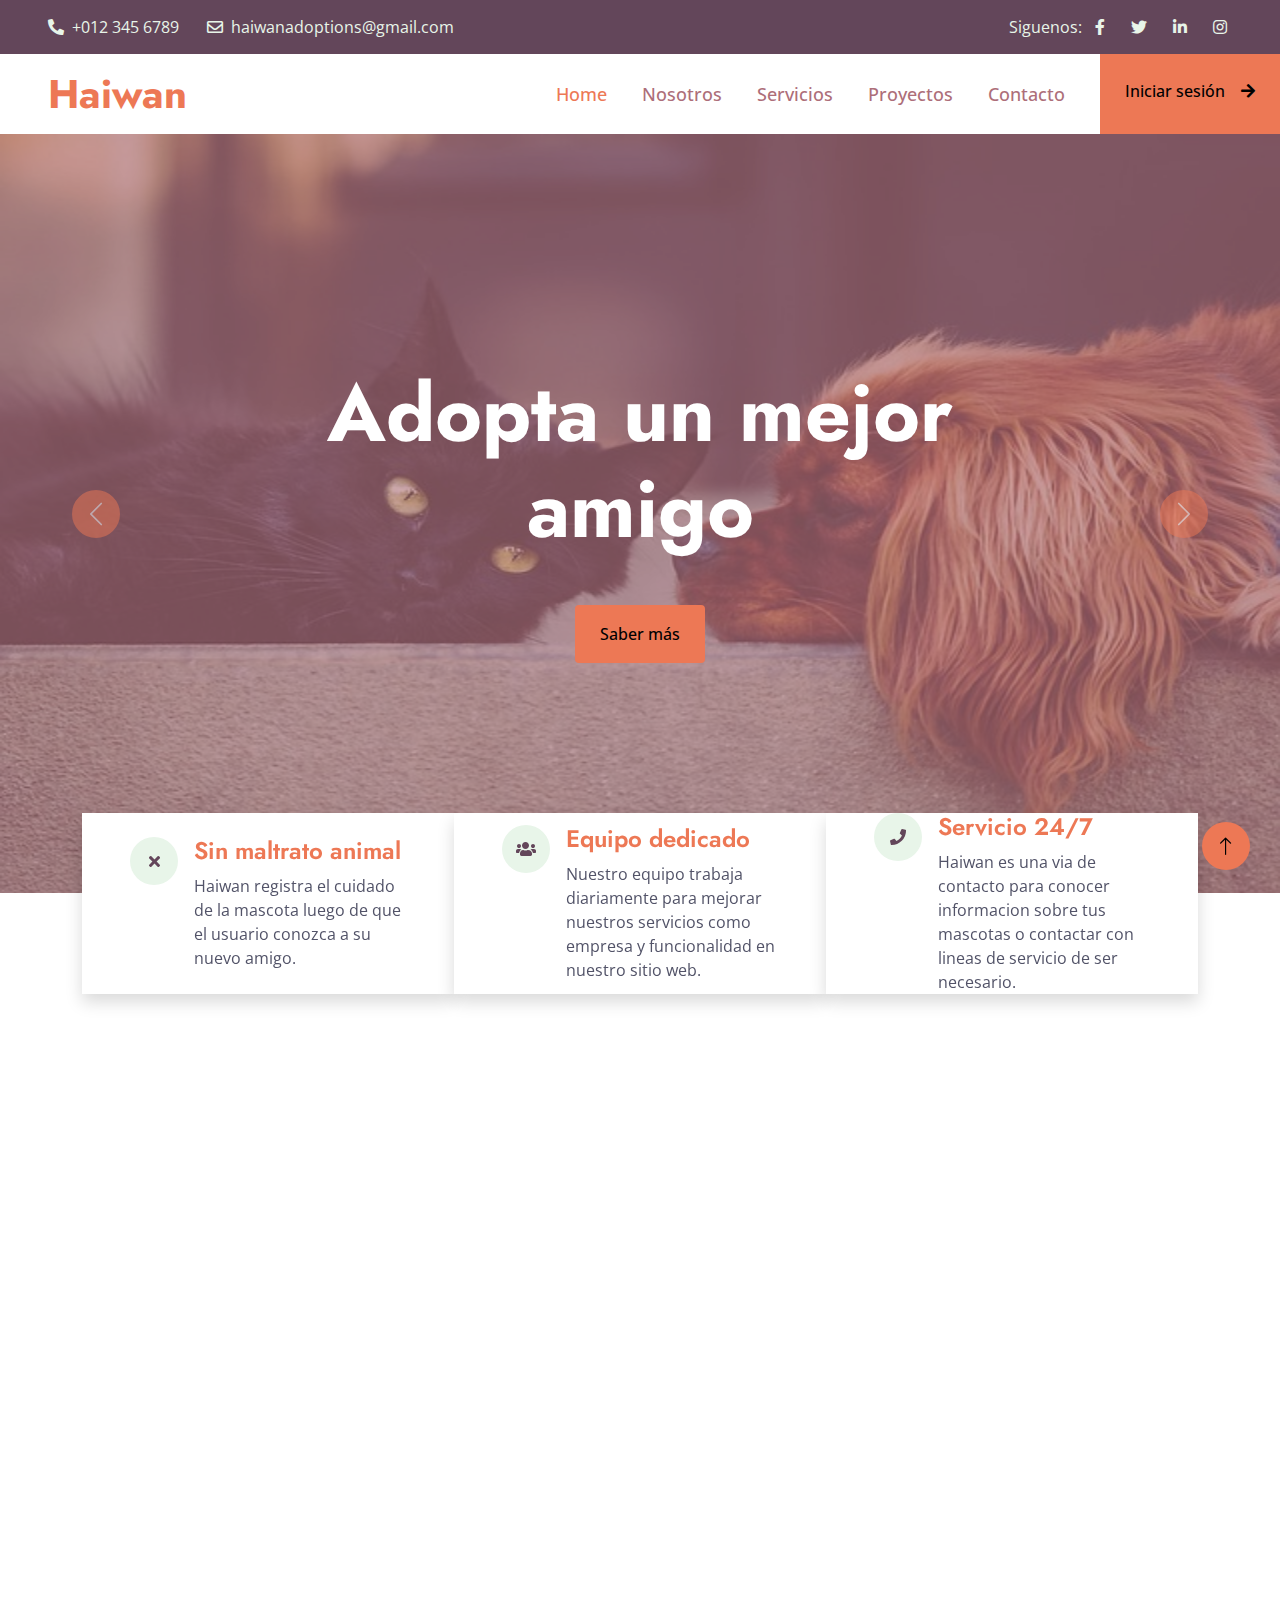
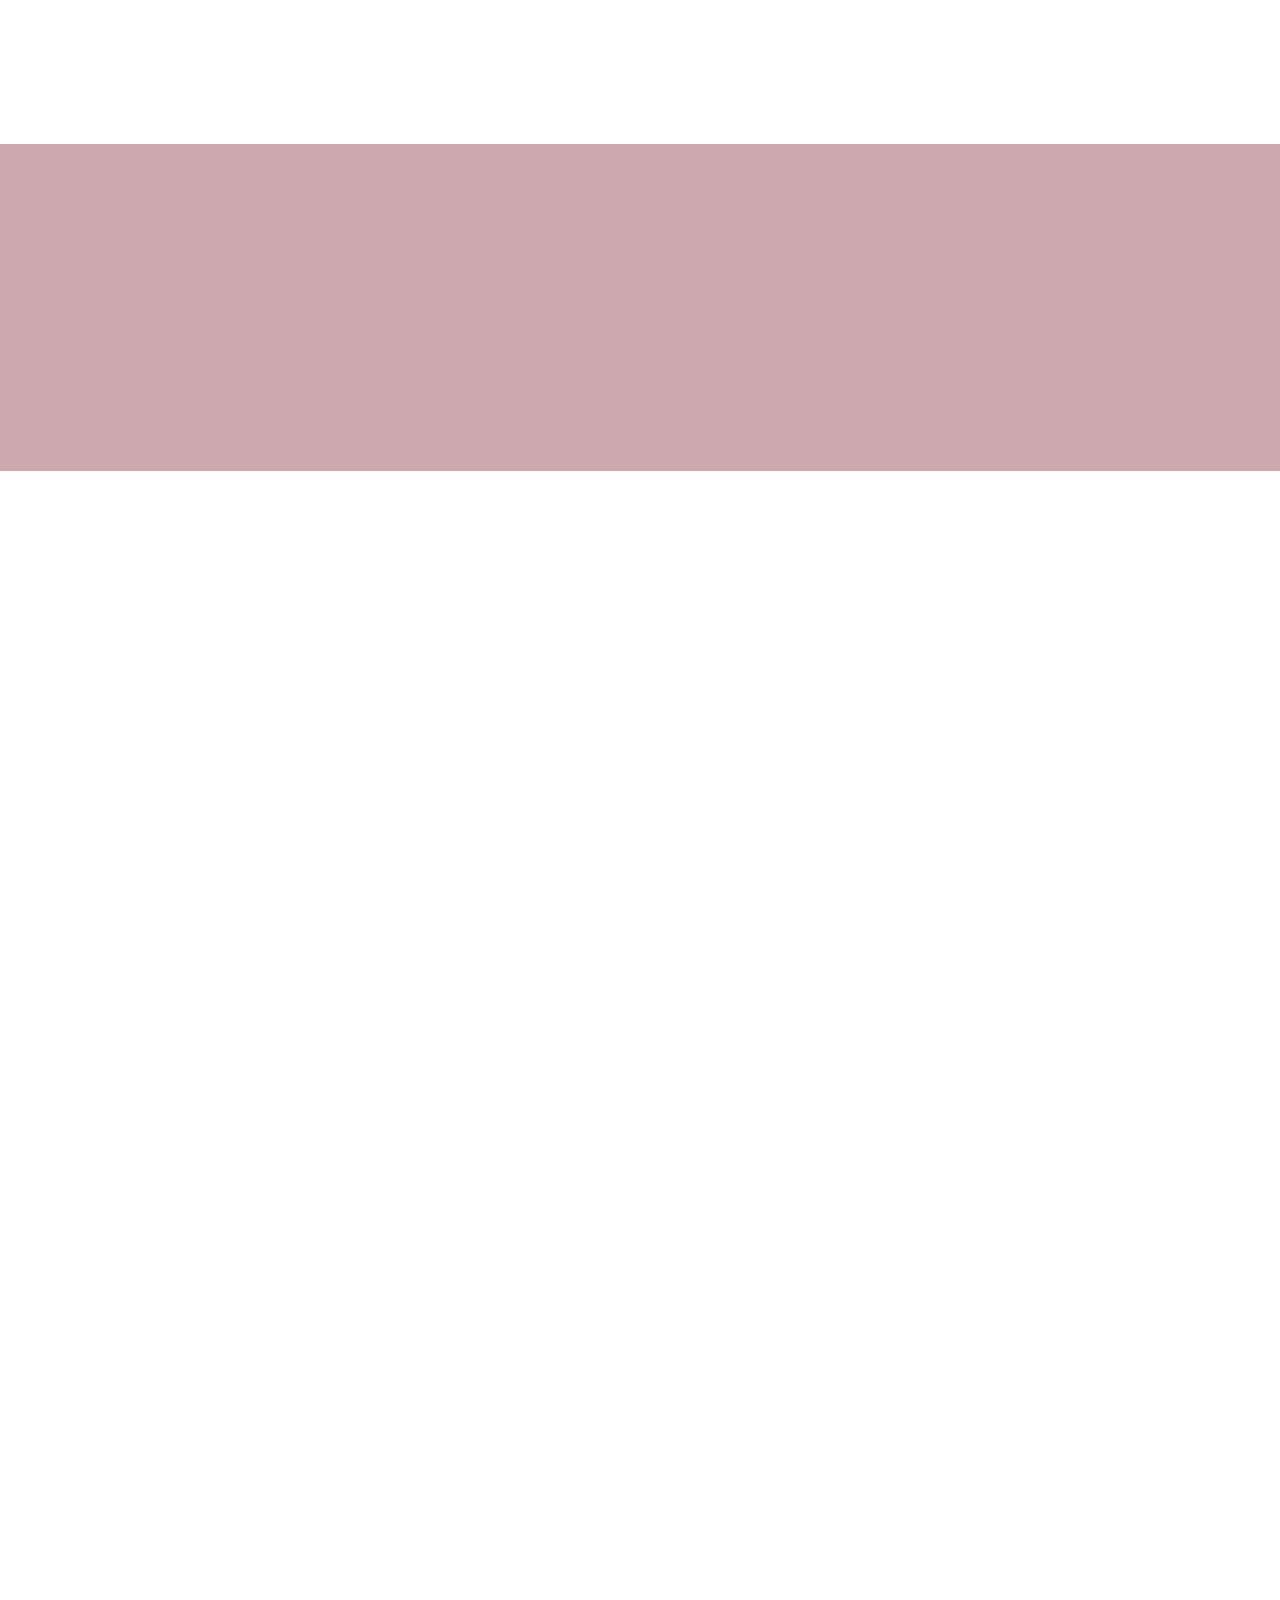
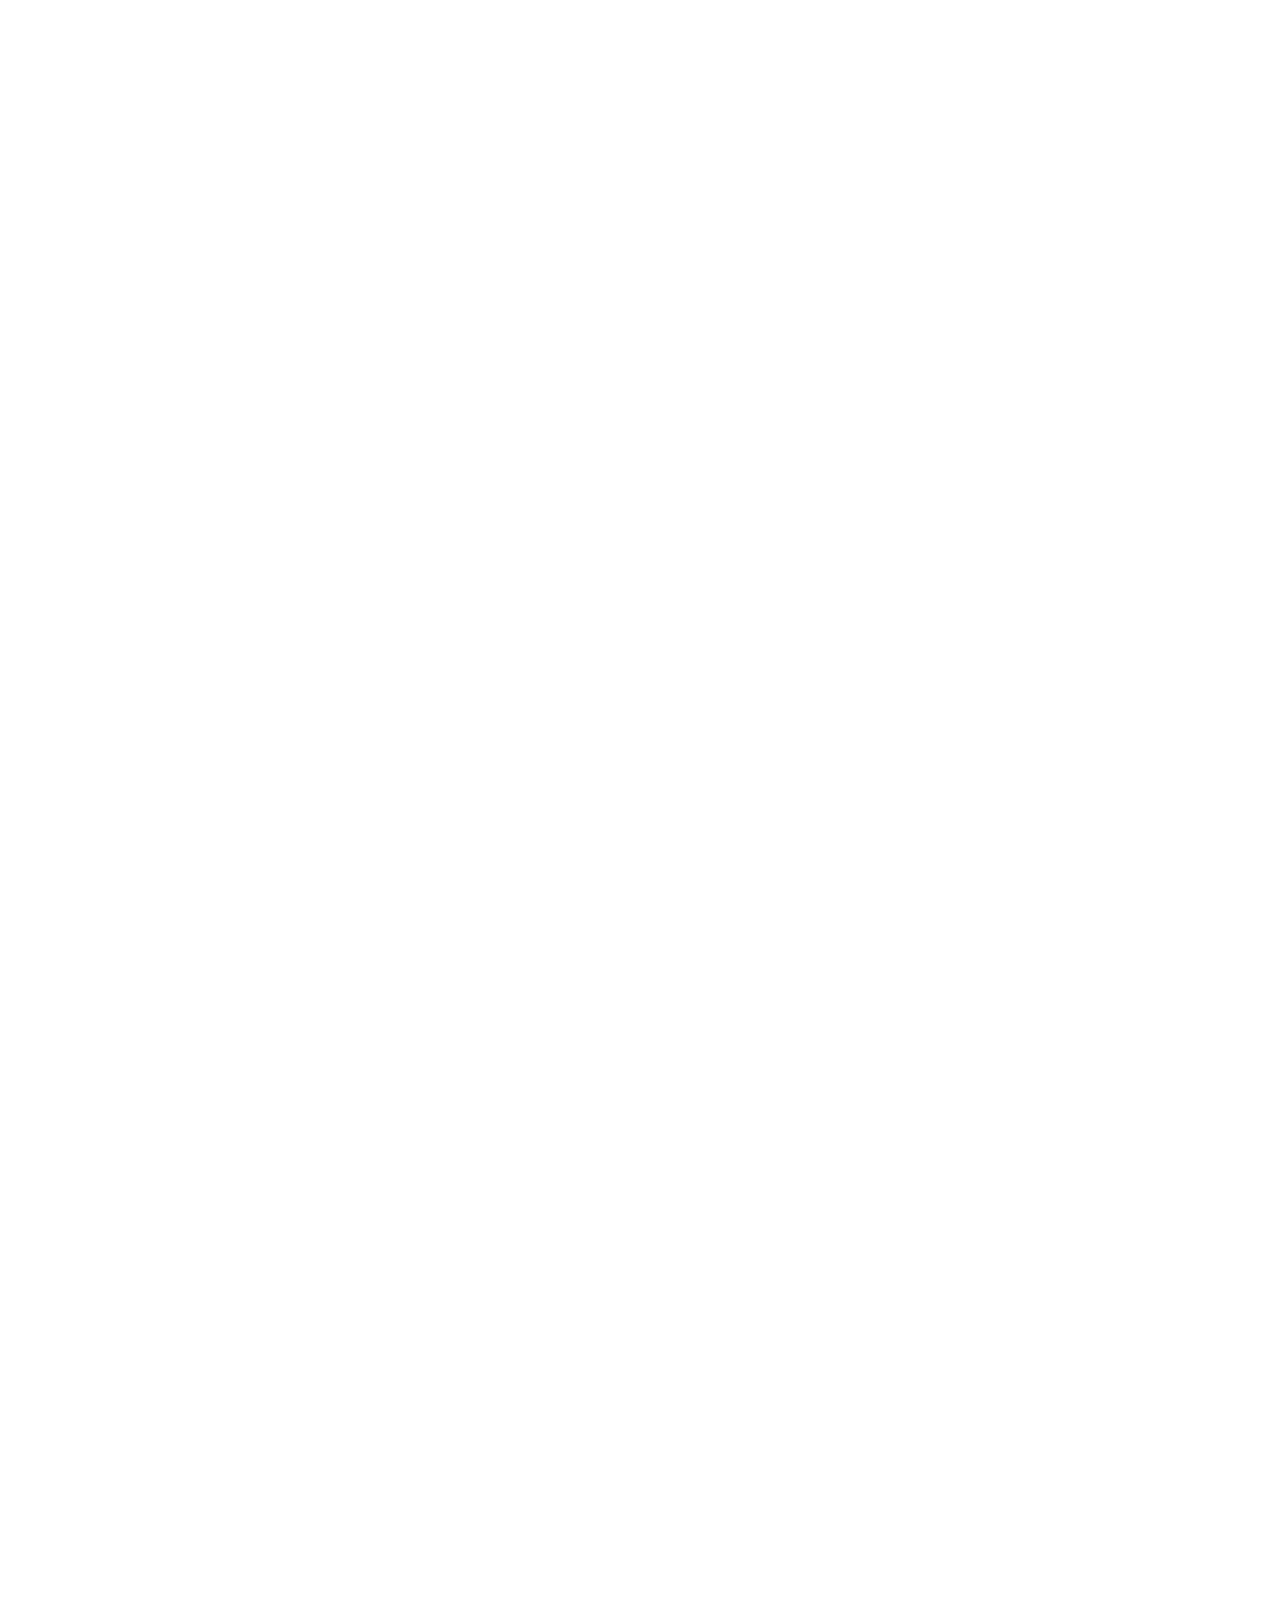
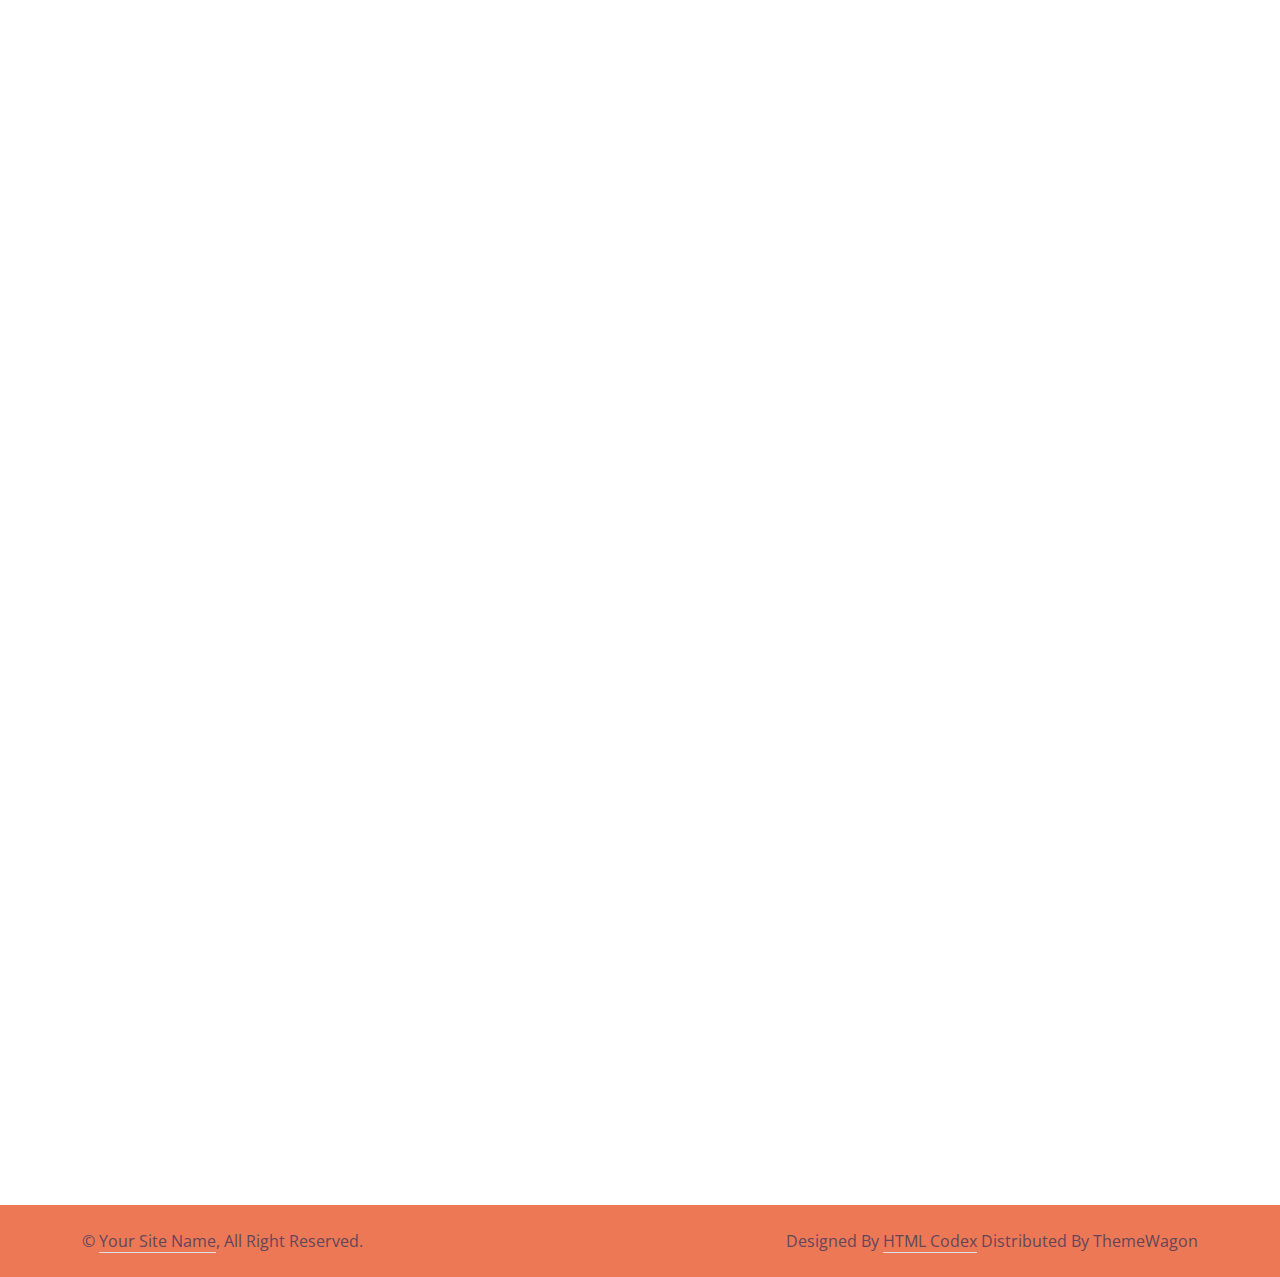
==== commit a3c4d00e: "." ====
--- a/Pagina Oficial de Haiwan/index.html
+++ b/Pagina Oficial de Haiwan/index.html
@@ -243,7 +243,7 @@
                 </div>
                 <div class="col-sm-6 col-lg-3 text-center wow fadeIn" data-wow-delay="0.7s">
                     <h1 class="display-4 text-white" data-toggle="counter-up">419</h1>
-                    <span class="fs-5 fw-semi-bold text-light">Centros de adopcion de masctoas registrados.</span>
+                    <span class="fs-5 fw-semi-bold text-light">Centros de adopcion de mascotas registrados.</span>
                 </div>
             </div>
         </div>
@@ -402,58 +402,6 @@
     </div>
     <!-- Service End -->
 
-        <!-- Quote Start -->
-        <div class="container-fluid quote my-5 py-5" data-parallax="scroll" data-image-src="img/acerca de.jpg">
-            <div class="container py-5">
-                <div class="row justify-content-center">
-                    <div class="col-lg-7">
-                        <div class="bg-white rounded p-4 p-sm-5 wow fadeIn" data-wow-delay="0.5s">
-                            <h1 class="display-5 text-center mb-5">Registrate</h1>
-                            <div class="row g-3">
-                                <div class="col-sm-6">
-                                    <div class="form-floating">
-                                        <input type="text" class="form-control bg-light border-0" id="gname" placeholder="Gurdian Name">
-                                        <label for="gname">Tu nombre</label>
-                                    </div>
-                                </div>
-                                <div class="col-sm-6">
-                                    <div class="form-floating">
-                                        <input type="email" class="form-control bg-light border-0" id="gmail" placeholder="Gurdian Email">
-                                        <label for="gmail">Tu Email</label>
-                                    </div>
-                                </div>
-                                <div class="col-sm-6">
-                                    <div class="form-floating">
-                                        <input type="text" class="form-control bg-light border-0" id="cname" placeholder="Child Name">
-                                        <label for="cname">Tu numero de celular</label>
-                                    </div>
-                                </div>
-                                <div class="col-sm-6">
-                                    <div class="form-floating">
-                                        <input type="password" class="form-control bg-light border-0" id="pass" placeholder="Child Name">
-                                        <label for="pass">Crea una contraseña</label>
-                                    </div>
-                                </div>
-                                <div class="col-12">
-                                    <div>
-                                        <select class="form-select bg-light border-0" id="select">
-                                            <option selected>¿Como que te quieres registrar?</option>
-                                            <option value="1">Cliente</option>
-                                            <option value="2">Centro de adopcion</option>
-                                        </select>
-                                    </div>
-                                </div>
-                                <div class="col-12 text-center">
-                                    <button class="btn btn-primary py-3 px-4" type="submit">Registrarse</button>
-                                </div>
-                            </div>
-                        </div>
-                    </div>
-                </div>
-            </div>
-        </div>
-        <!-- Quote End -->
-
     <!-- Projects Start -->
     <div class="container-xxl py-5">
         <div class="container">
@@ -660,9 +608,9 @@
             <div class="row g-5">
                 <div class="col-lg-6 col-md-6">
                     <h4 class="text-white mb-4">Nuestras Oficinas.</h4>
-                    <p class="mb-2"><i class="fa fa-map-marker-alt me-3"></i>Medellín, colombia</p>
+                    <p class="mb-2"><i class="fa fa-map-marker-alt me-3"></i>CL 78B #75-181, Medellín, Robledo, Medellín, Antioquia</p>
                     <p class="mb-2"><i class="fa fa-phone-alt me-3"></i>+012 345 67890</p>
-                    <p class="mb-2"><i class="fa fa-envelope me-3"></i>info@example.com</p>
+                    <p class="mb-2"><i class="fa fa-envelope me-3"></i>haiwanadoptions@gmail.com</p>
                     <div class="d-flex pt-2">
                         <a class="btn btn-square btn-outline-light rounded-circle me-2" href=""><i class="fab fa-twitter"></i></a>
                         <a class="btn btn-square btn-outline-light rounded-circle me-2" href=""><i class="fab fa-facebook-f"></i></a>
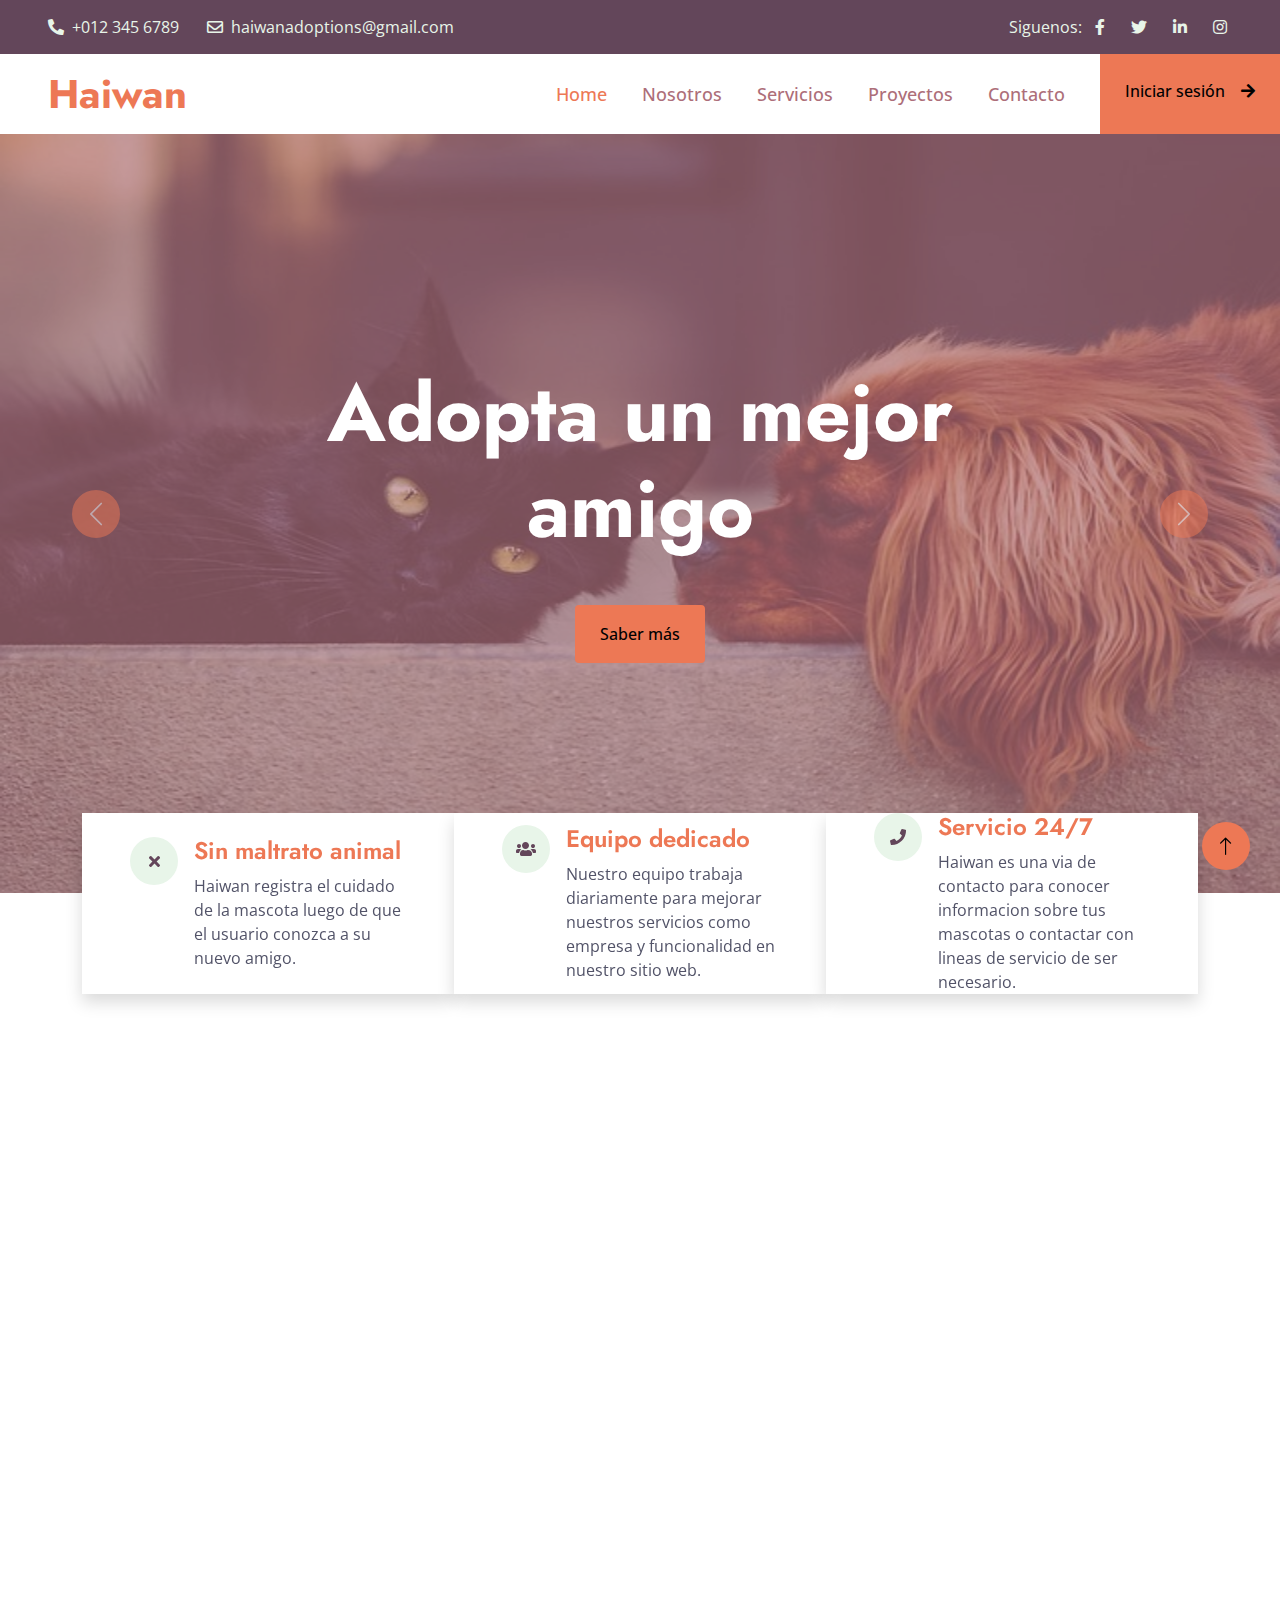
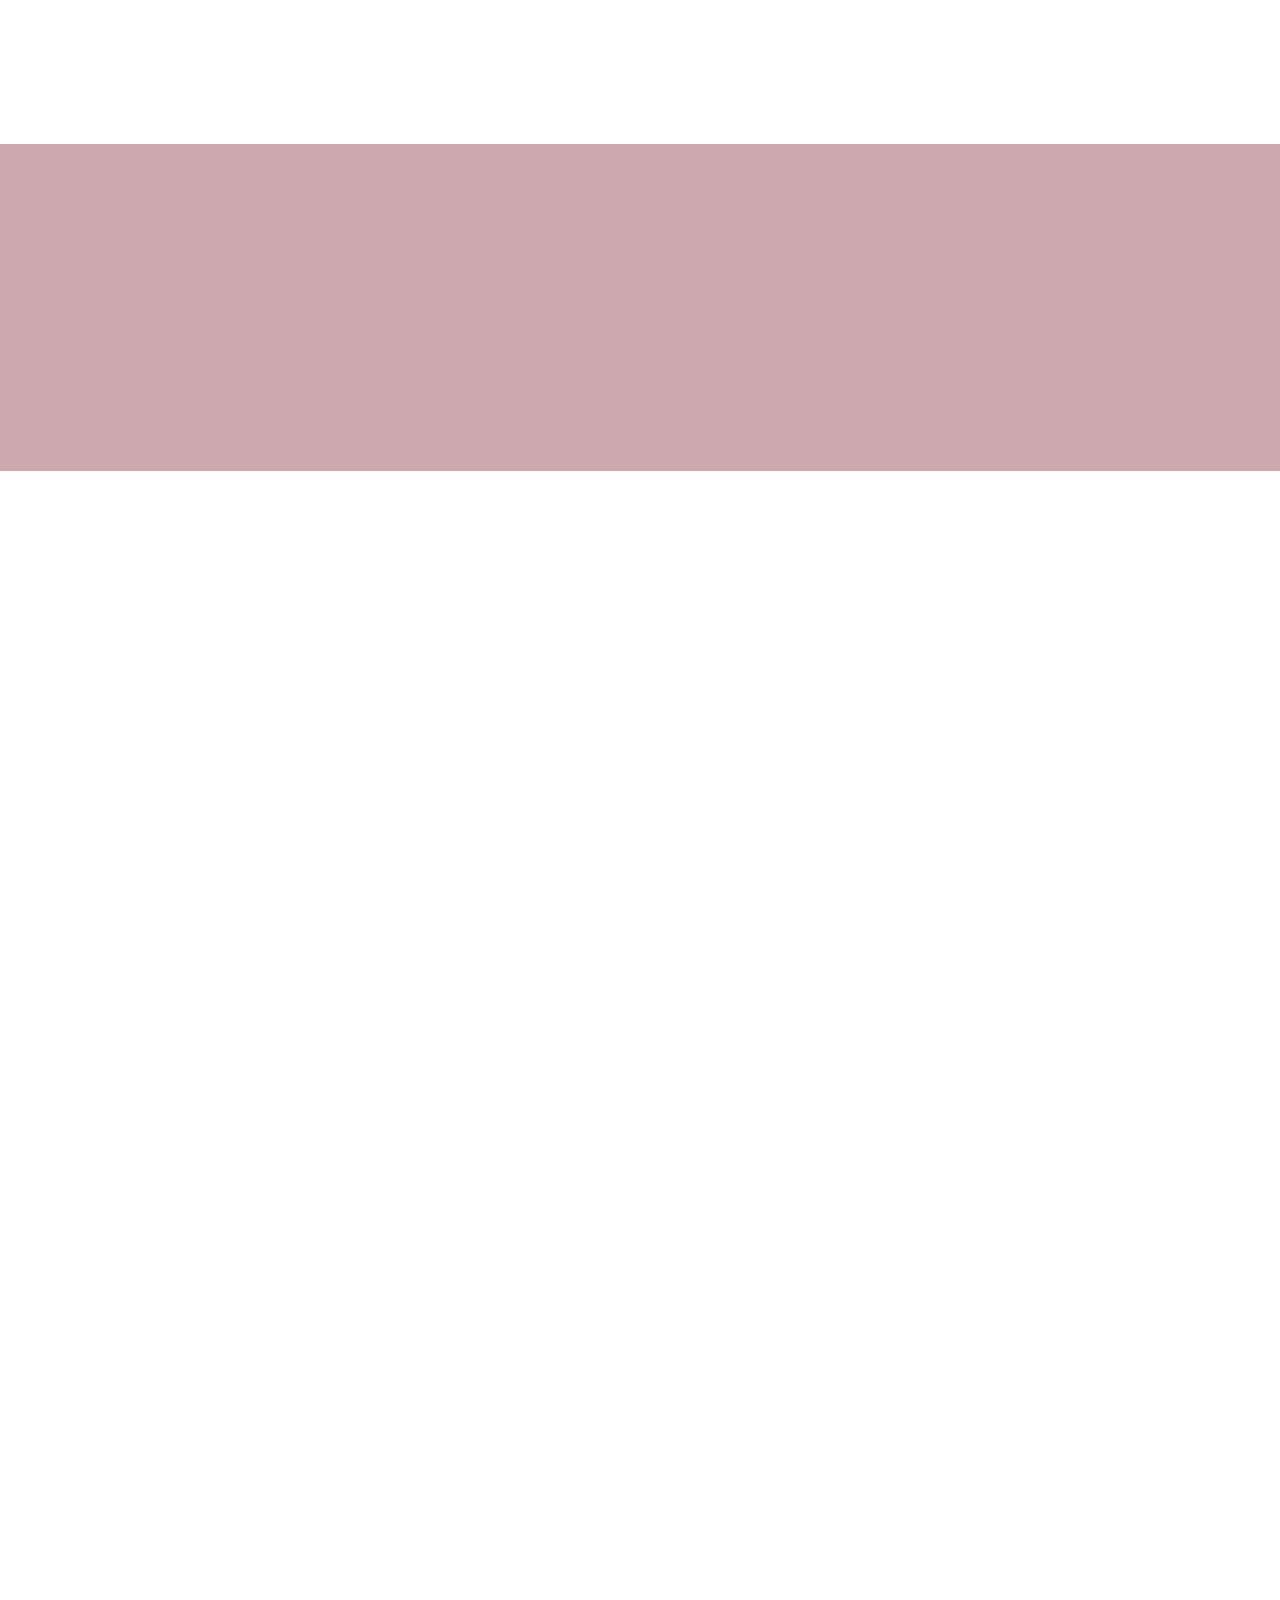
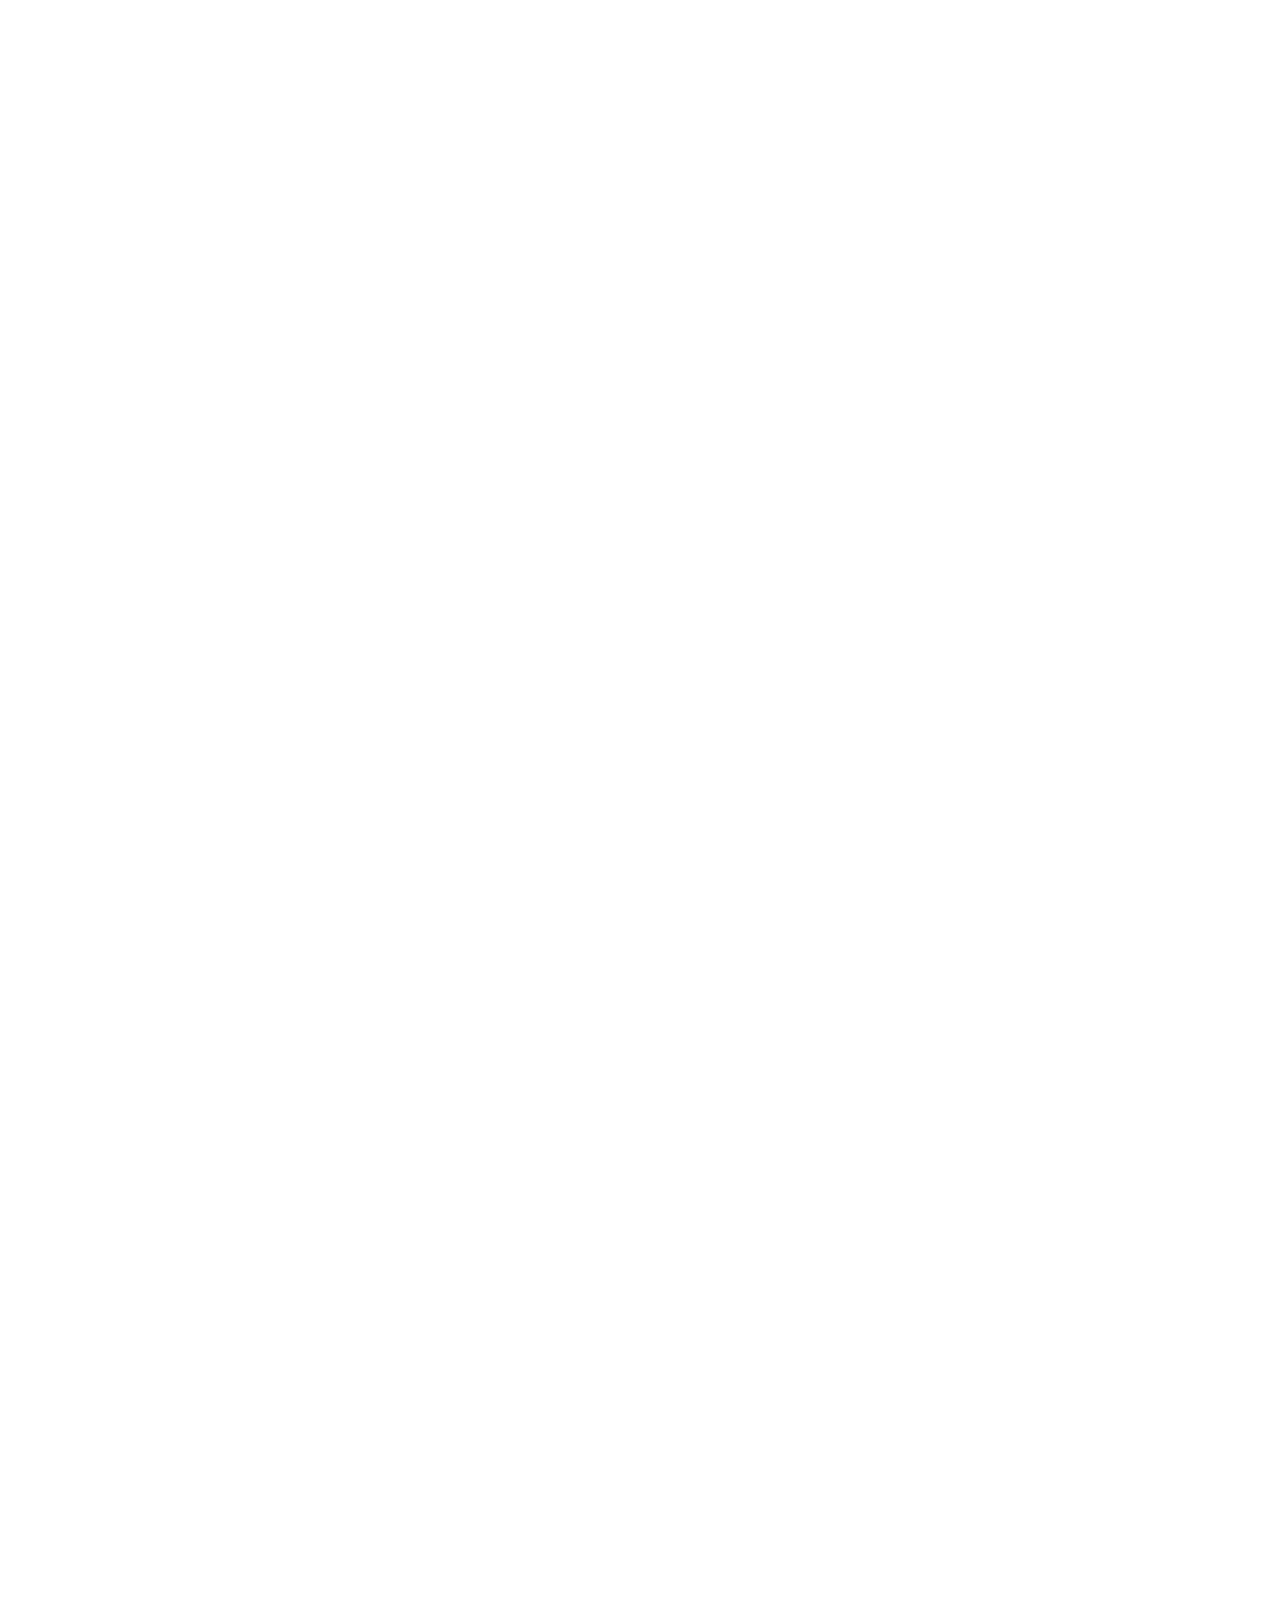
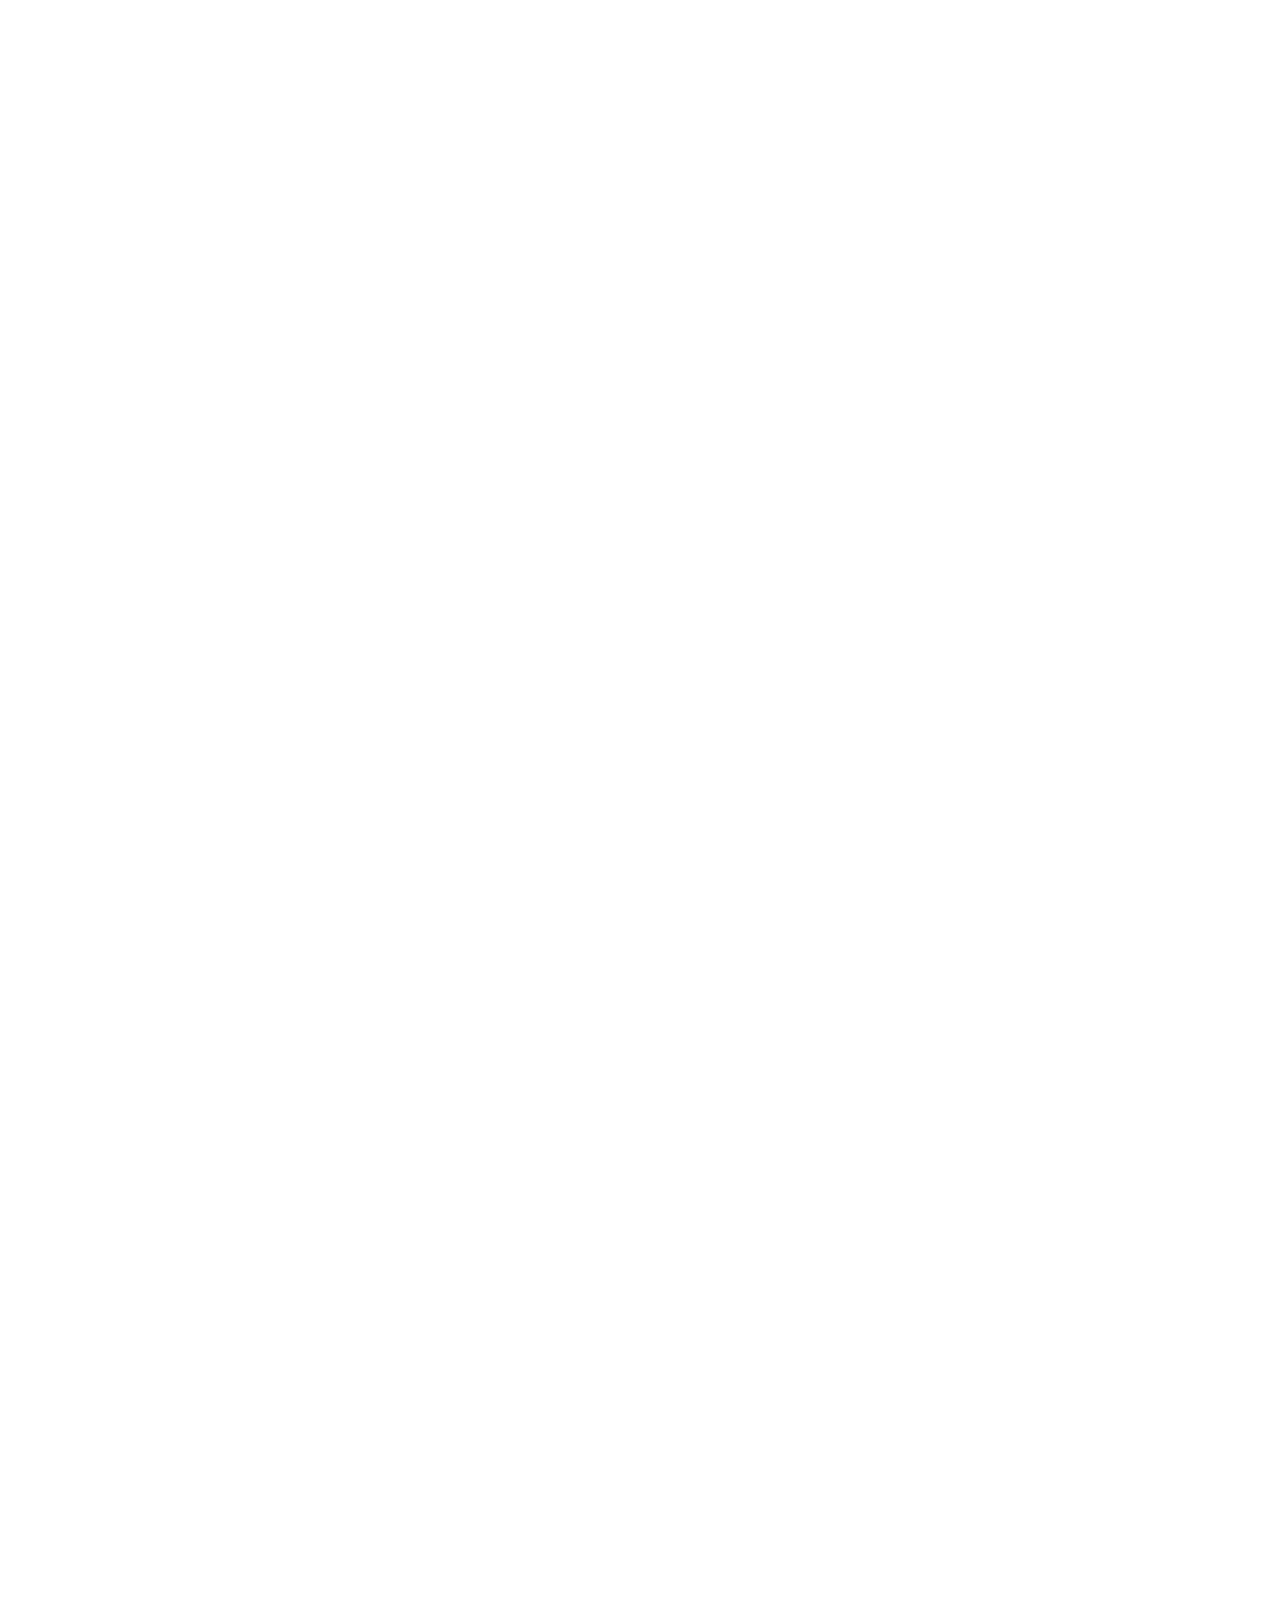
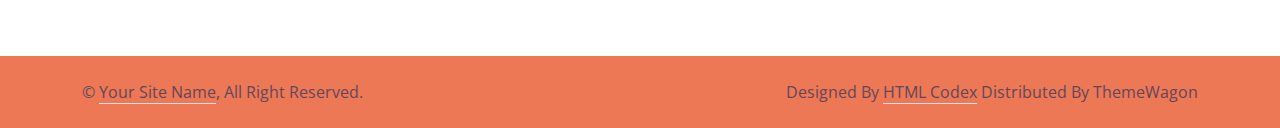
==== commit f736e1a0: "." ====
--- a/Pagina Oficial de Haiwan/index.html
+++ b/Pagina Oficial de Haiwan/index.html
@@ -304,7 +304,7 @@
         <div class="container">
             <div class="text-center mx-auto wow fadeInUp" data-wow-delay="0.1s" style="max-width: 500px;">
                 <p class="fs-5 fw-bold text-primary">¿Donde puedo encontrar a mi amigo animal?</p>
-                <h1 class="display-5 mb-5">Estos son algunos centros de adopcion de mascotas registrados en Haiwan.</h1>
+                <h1 class="display-5 mb-5">Estos son algunas Fundaciones de mascotas registradas en Haiwan.</h1>
             </div>
             <div class="row g-4">
                 <div class="col-lg-4 col-md-6 wow fadeInUp" data-wow-delay="0.1s">
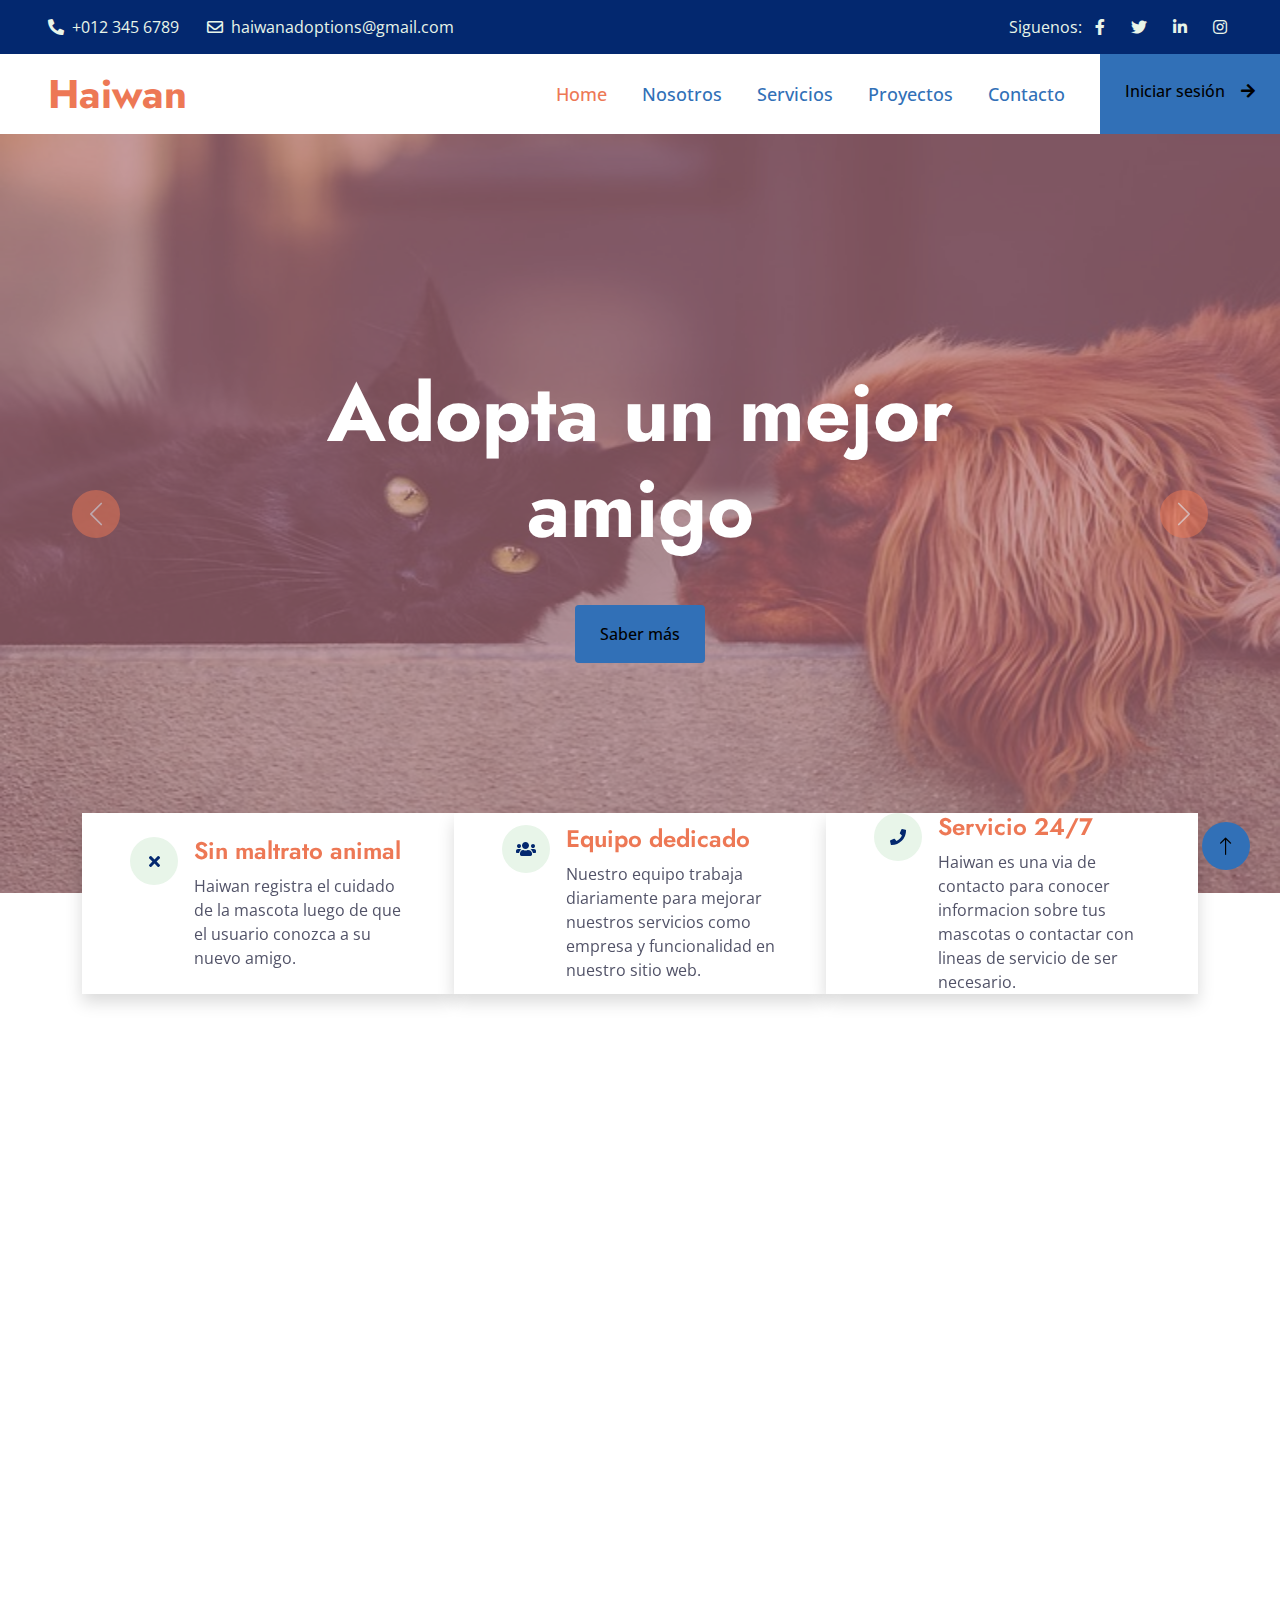
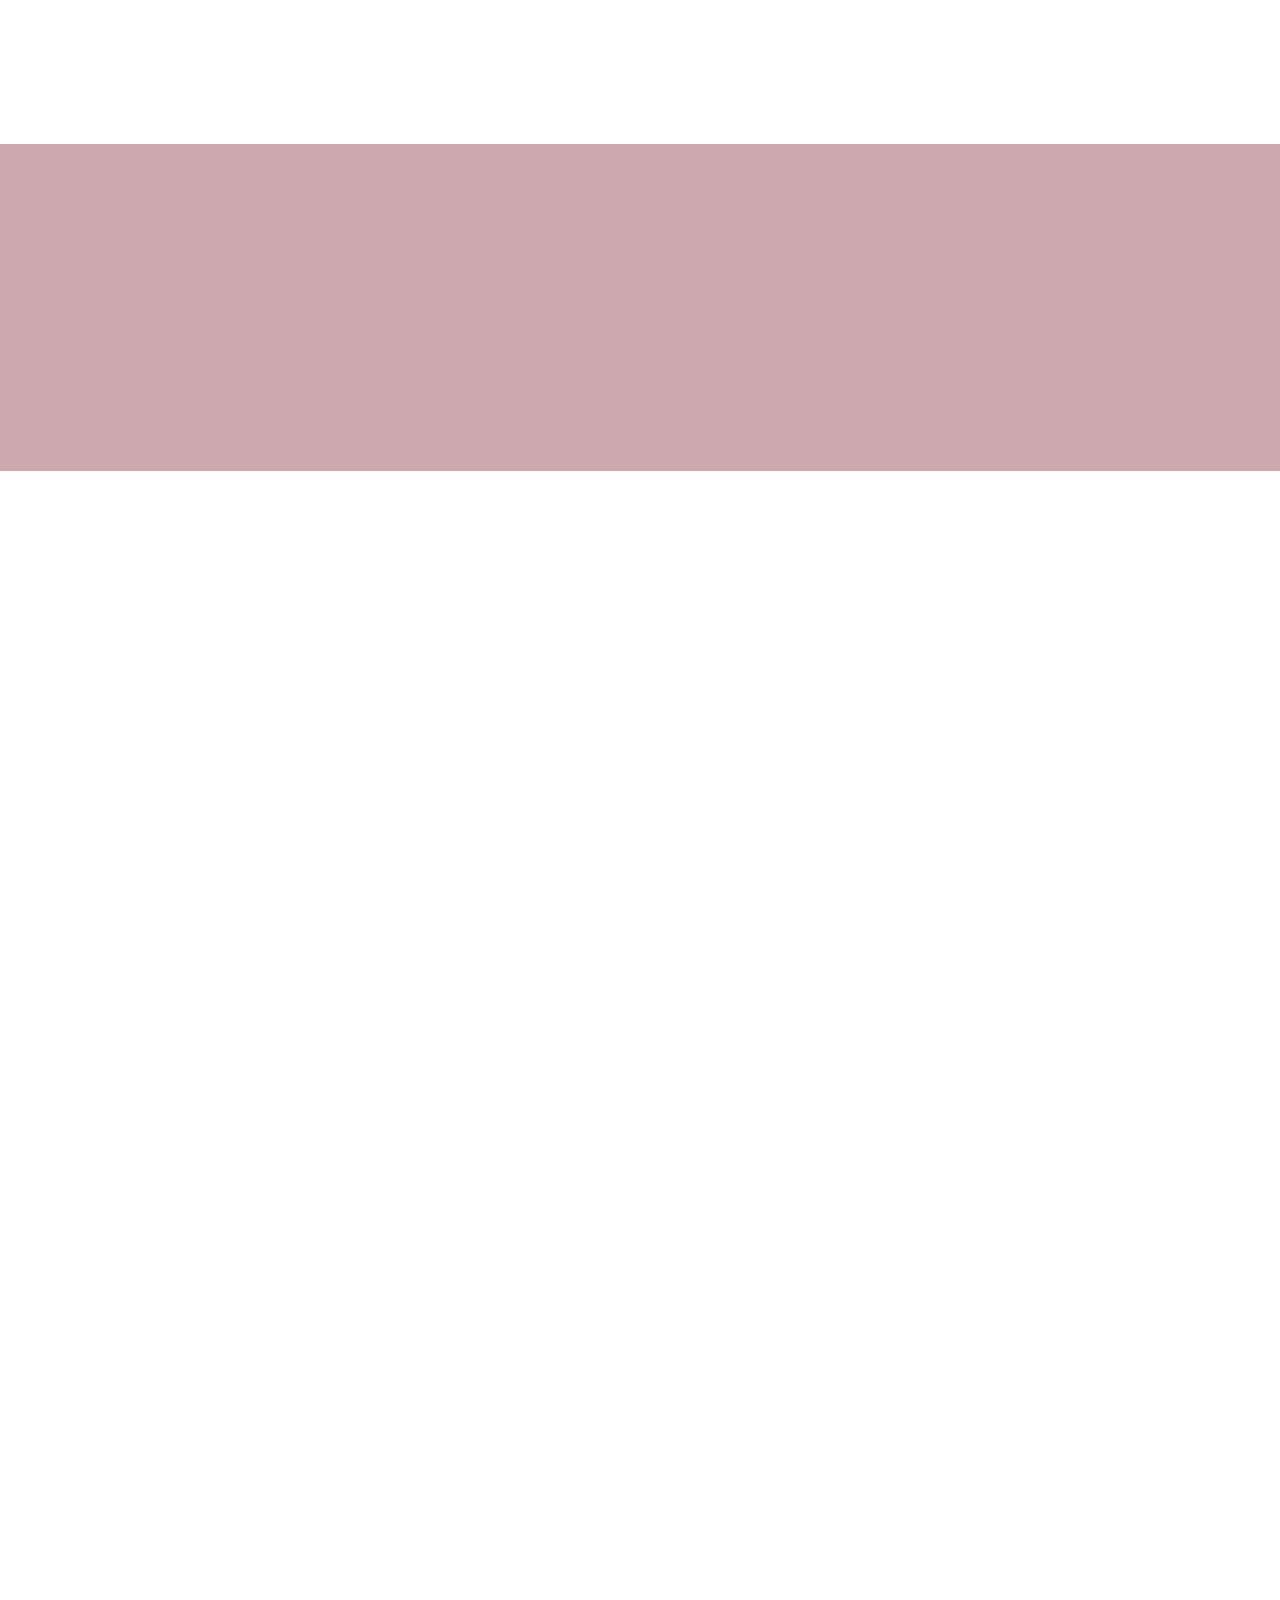
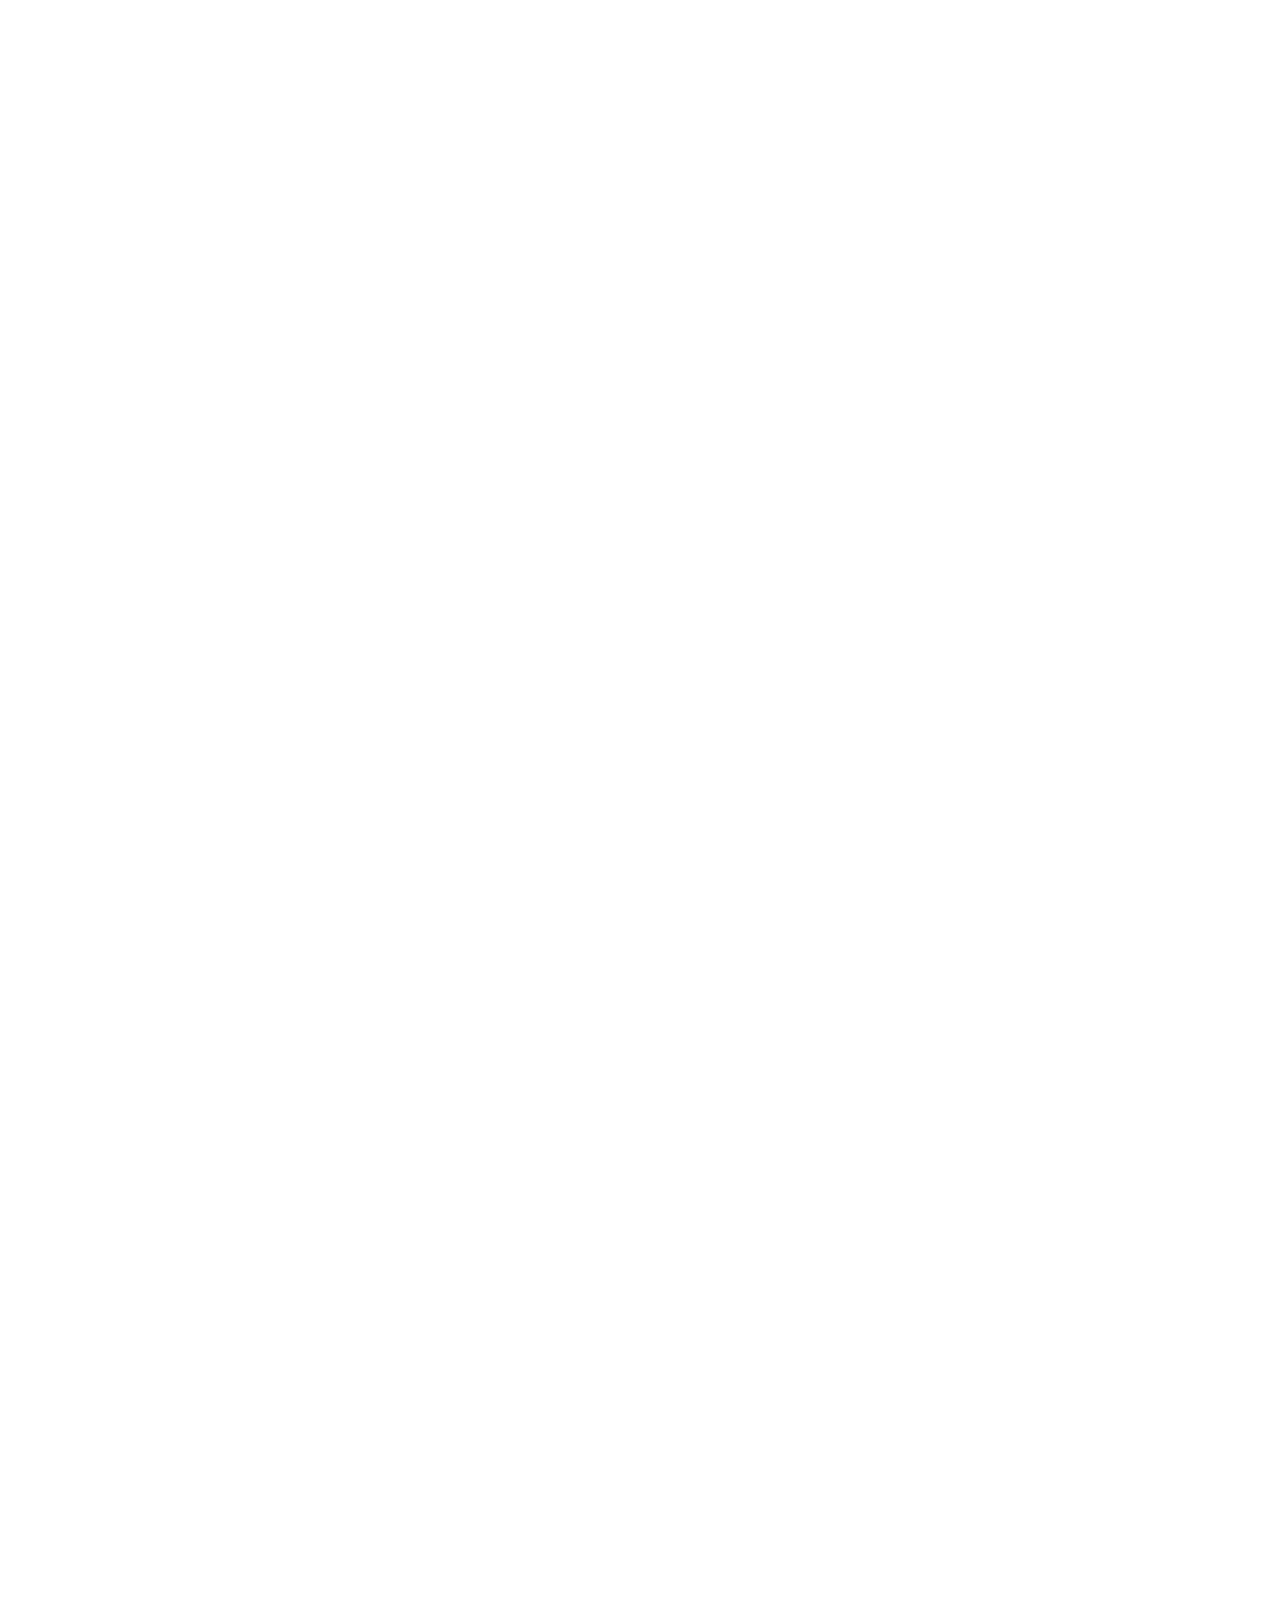
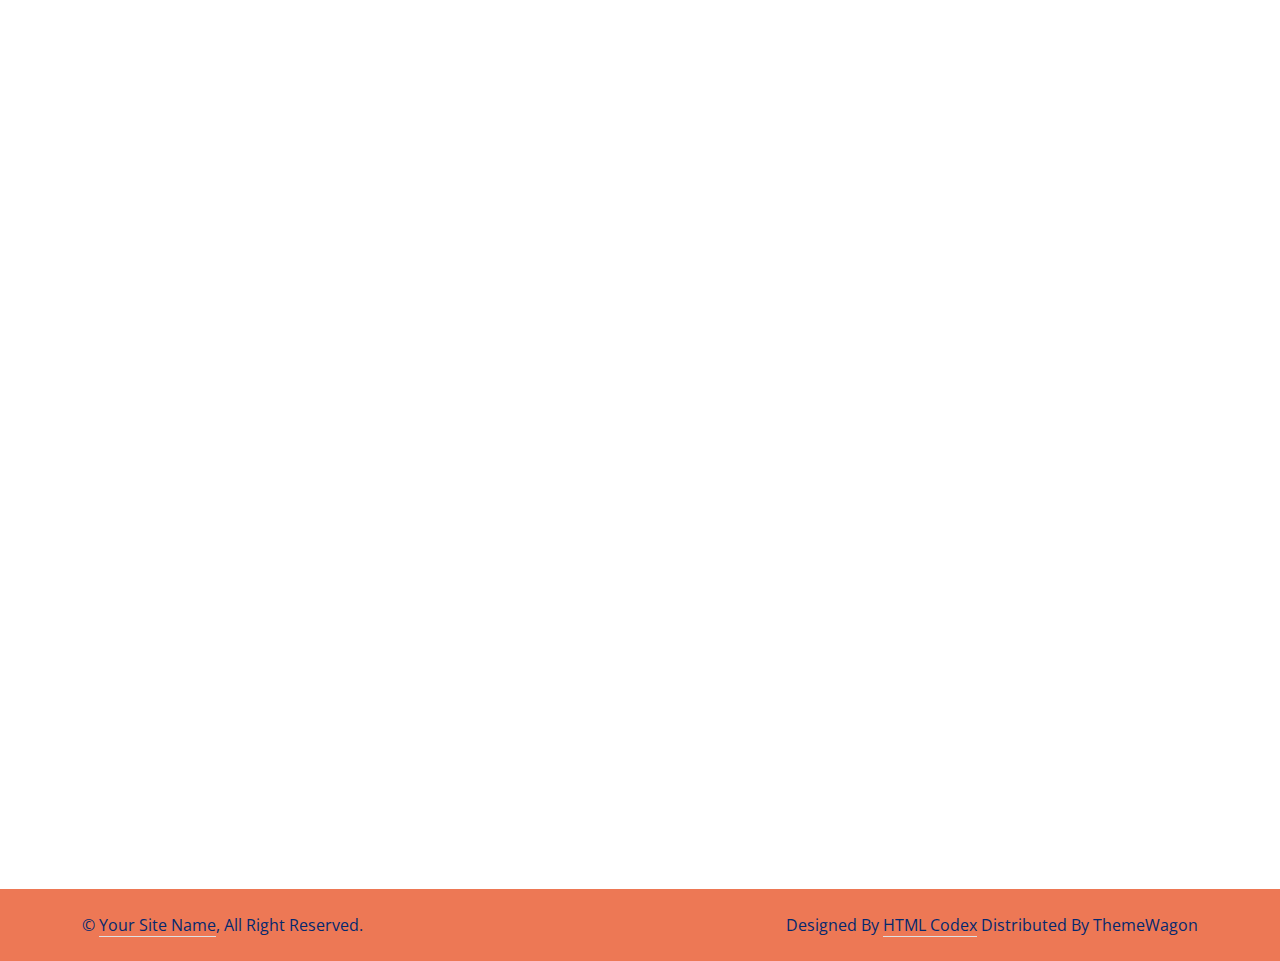
==== commit 7defe0bb: "Update index.html" ====
--- a/Pagina Oficial de Haiwan/index.html
+++ b/Pagina Oficial de Haiwan/index.html
@@ -198,7 +198,7 @@
                     <p class="text-primary mb-4">Años de experiencia.</p>
                     <h1 class="display-5 mb-4">"La vida es mejor con una mascota a tu lado"</h1>
                     <p class="mb-4">Haiwan es un aplicativo que tiene como función poder adoptar cualquier animal doméstico, cumpliendo con el fin de apoyar a todo refugio y organizaciones de cuidados de mascotas para encontrarles a estos animales un nuevo hogar.</p>
-                    <a class="btn btn-primary py-3 px-4" href="">Saber más</a>
+                    <a class="btn btn-primary py-3 px-4" href="about.html">Saber más</a>
                 </div>
                 <div class="col-lg-3 col-md-12 wow fadeInUp" data-wow-delay="0.5s">
                     <div class="row g-5">
@@ -670,4 +670,4 @@
     <script src="js/main.js"></script>
 </body>
 
-</html>+</html>
--- a/Pagina Oficial de Haiwan/css/style.css
+++ b/Pagina Oficial de Haiwan/css/style.css
@@ -1,8 +1,8 @@
 /********** Template CSS **********/
 :root {
     --primary: #ed7855;
-    --secondary: #ad6e79;
-    --light: #63465a;
+    --secondary: #3170B7;
+    --light: #03286F;
     --dark: #b85c4f;
 }
 
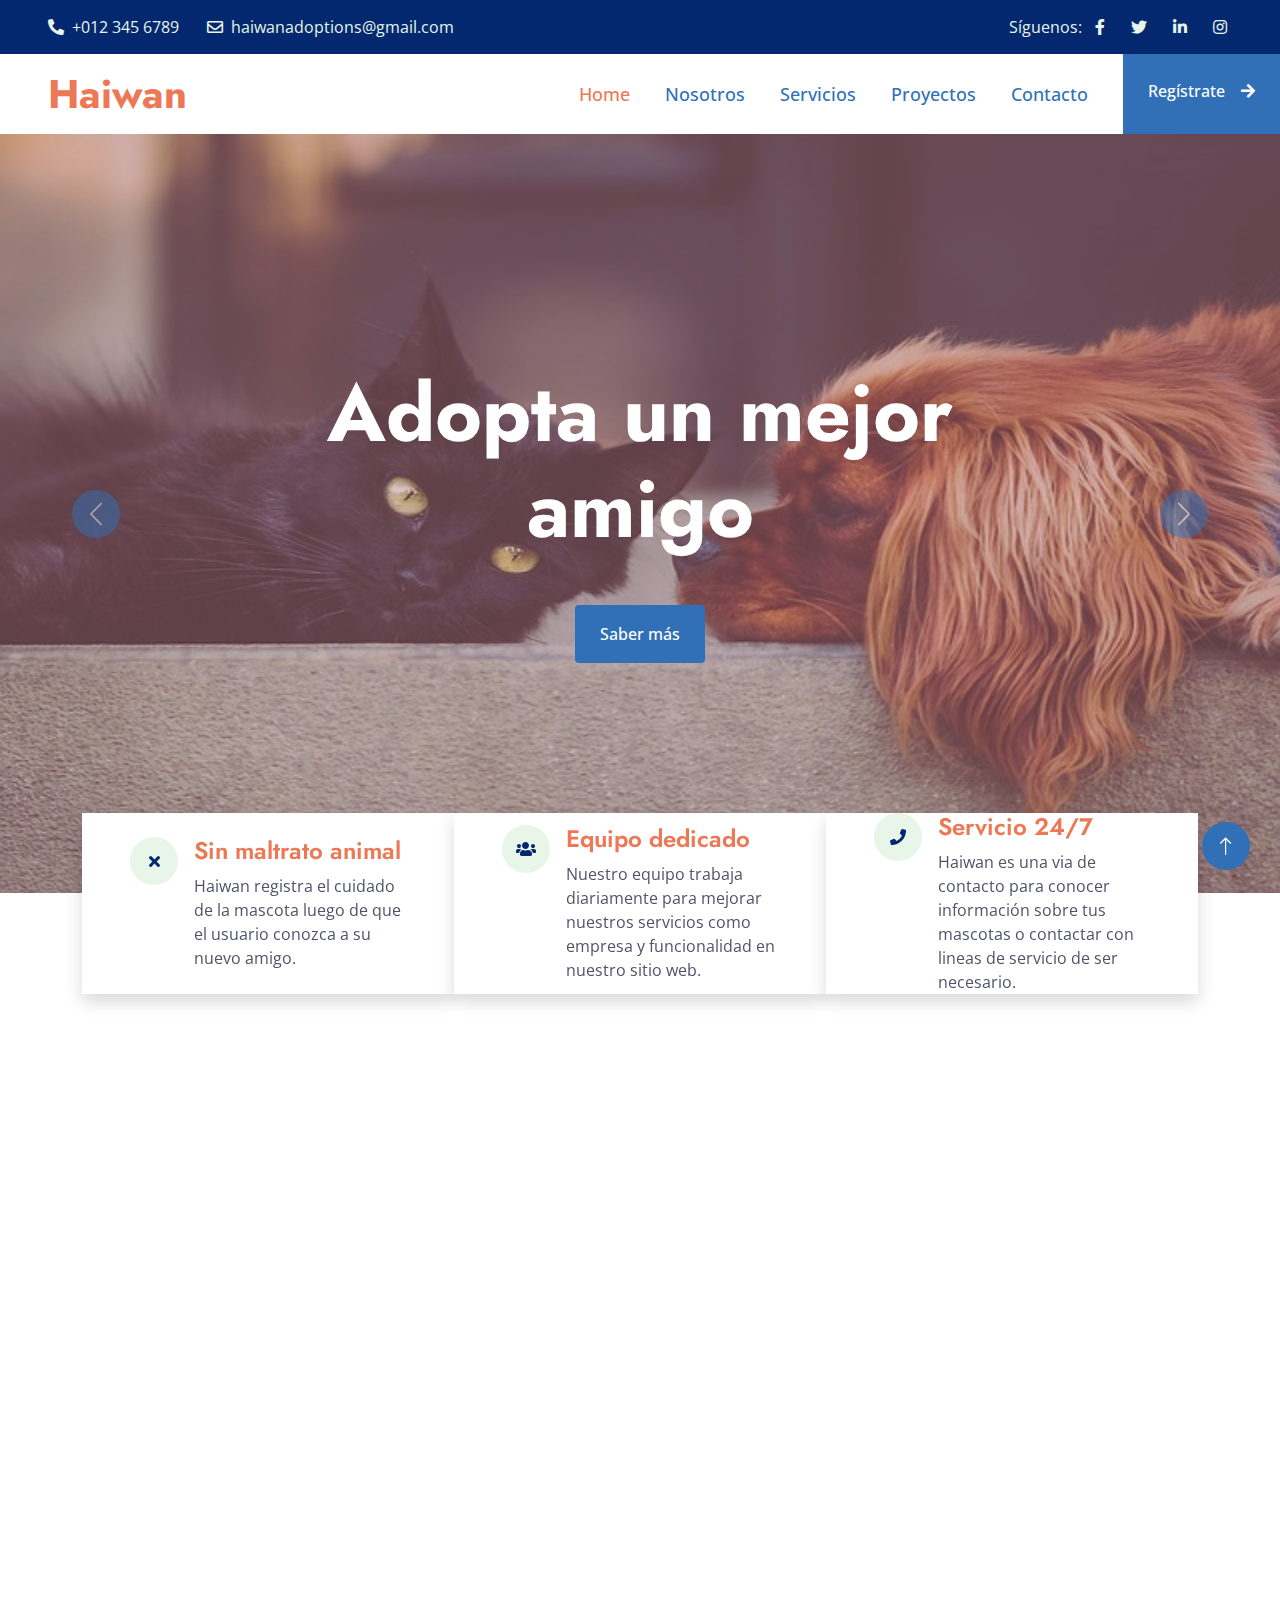
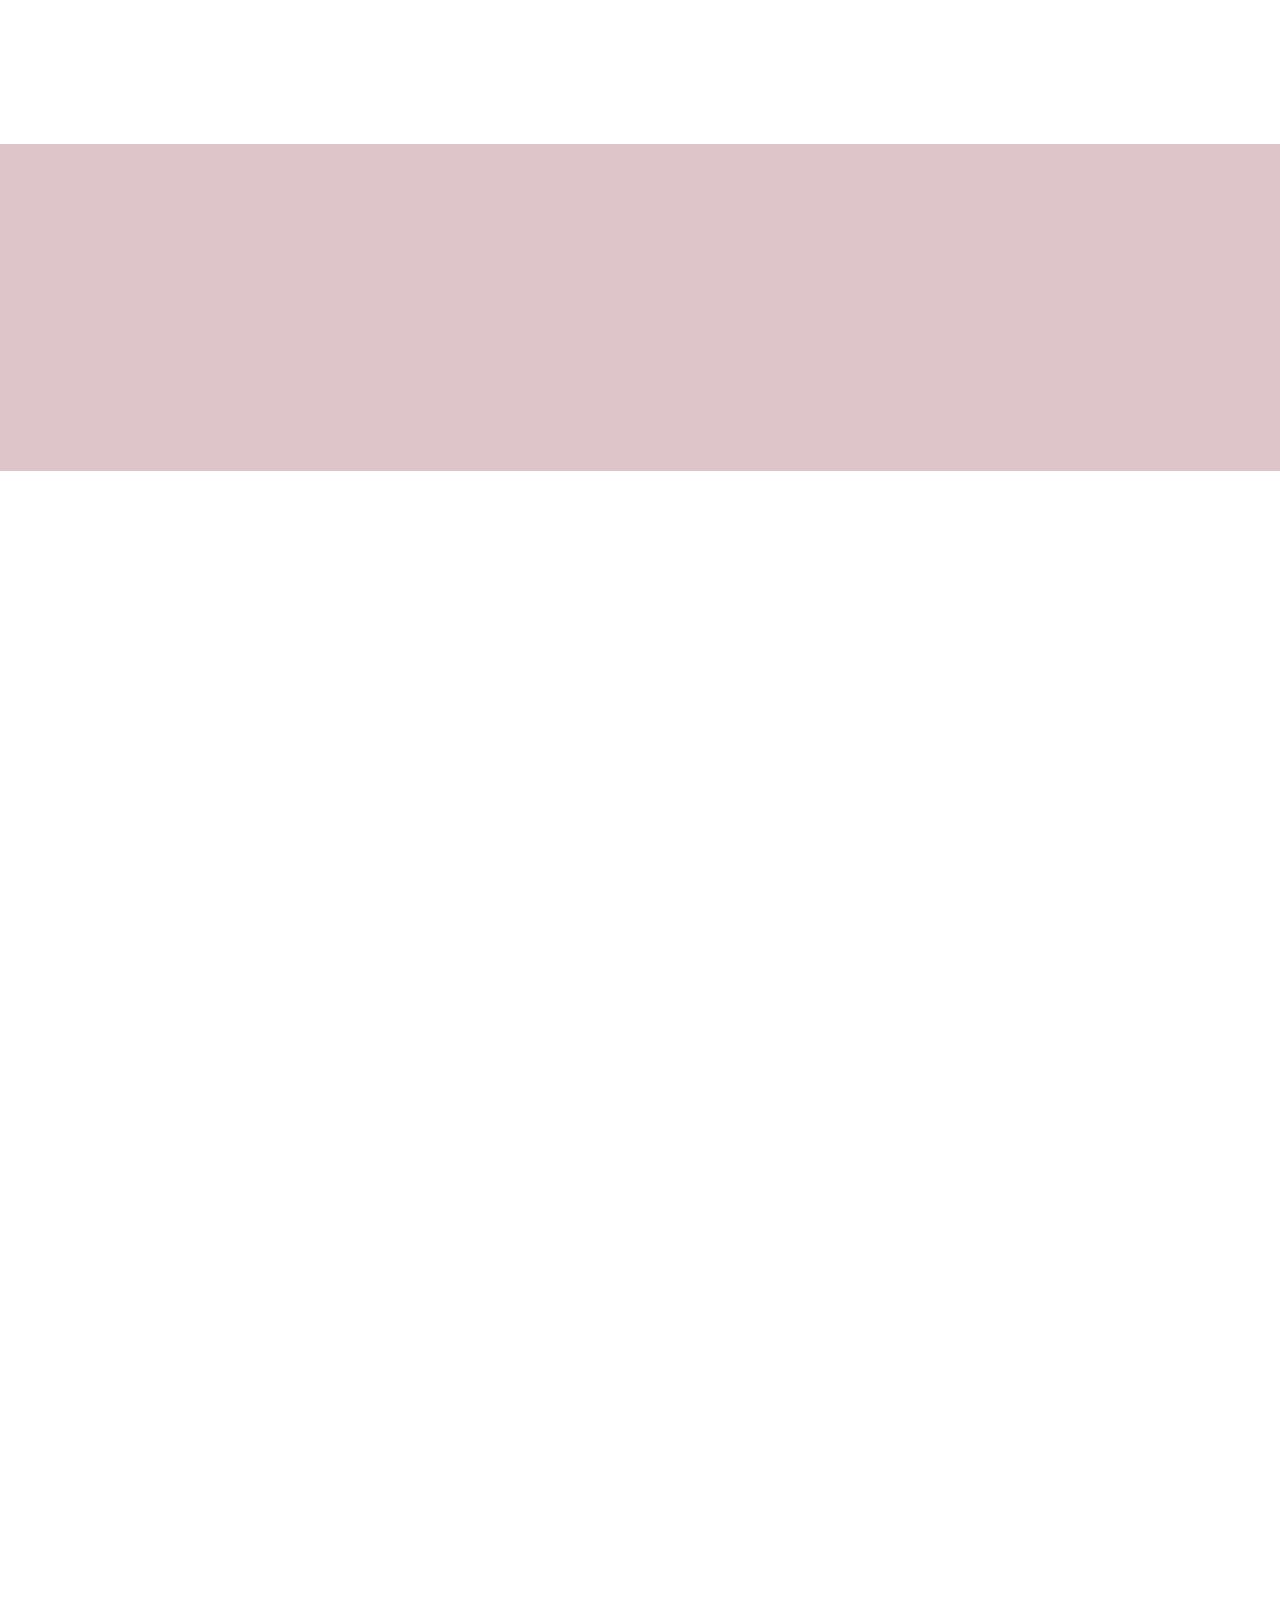
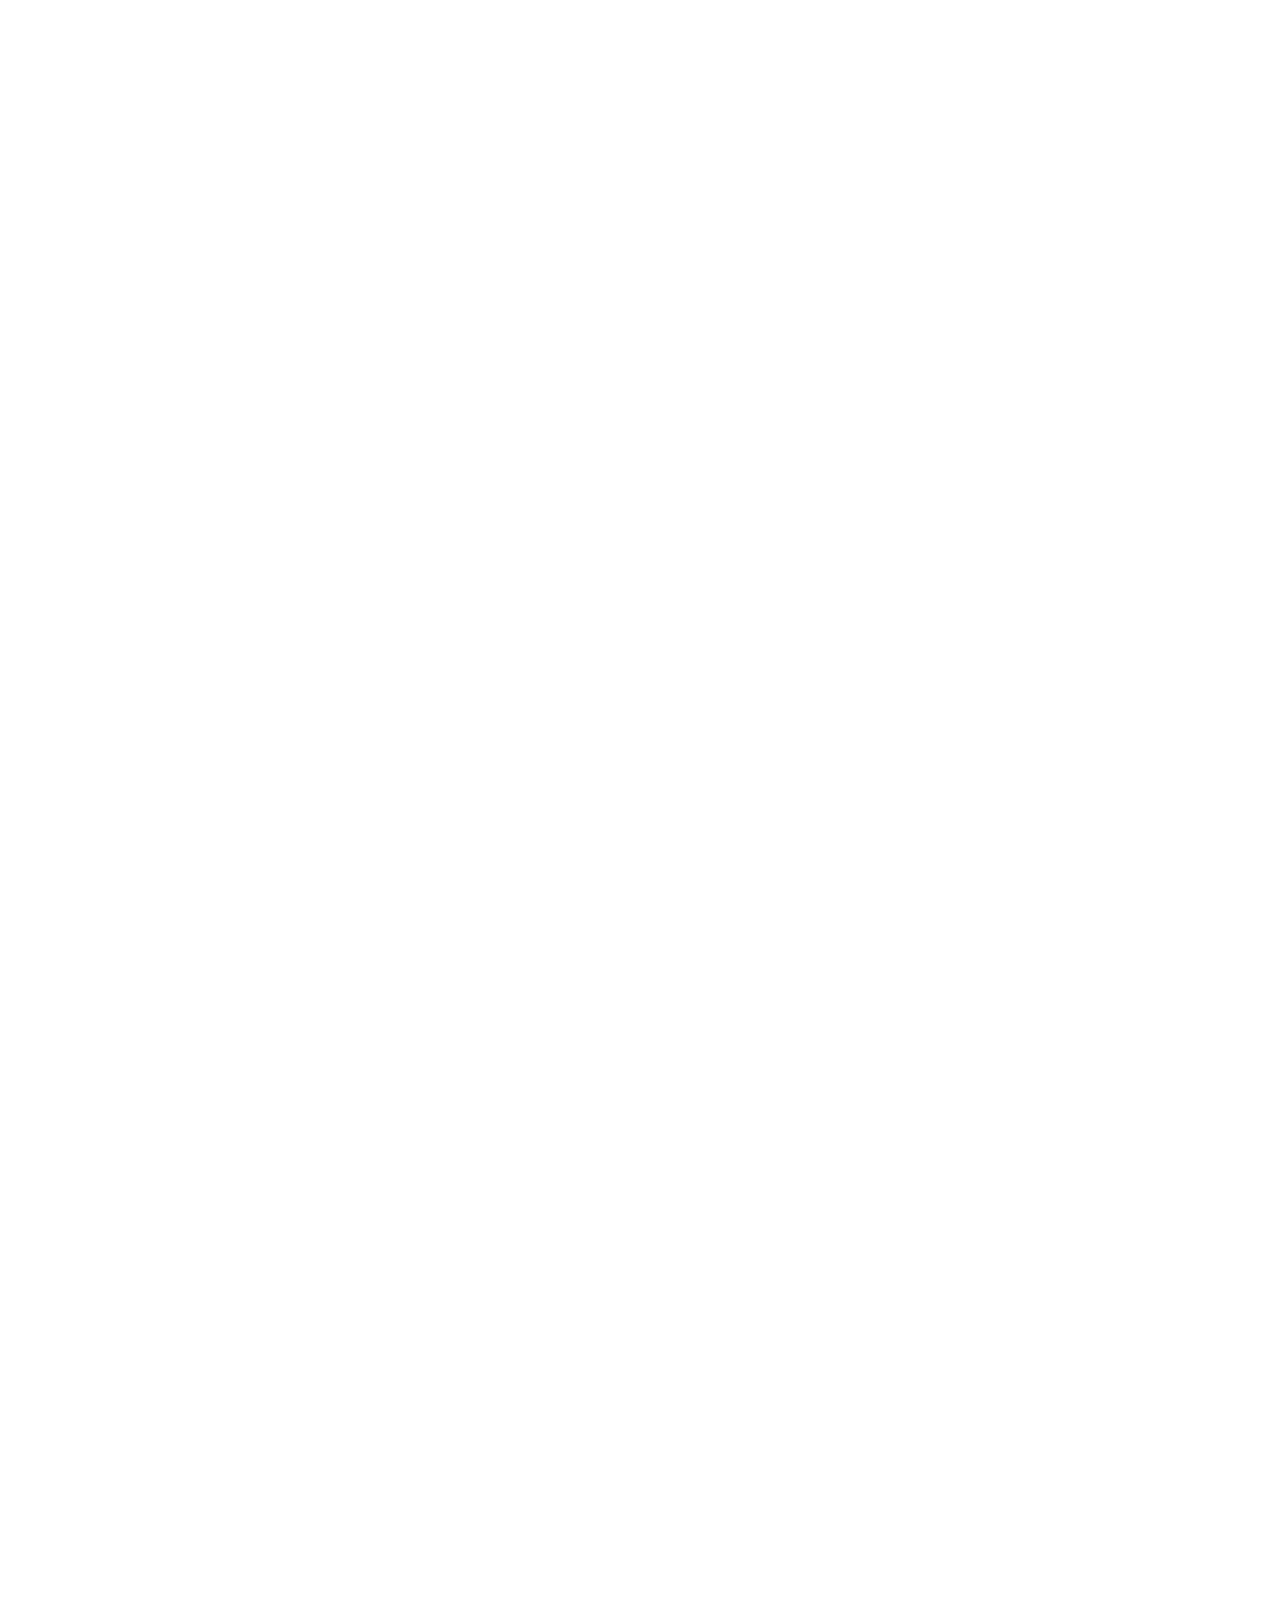
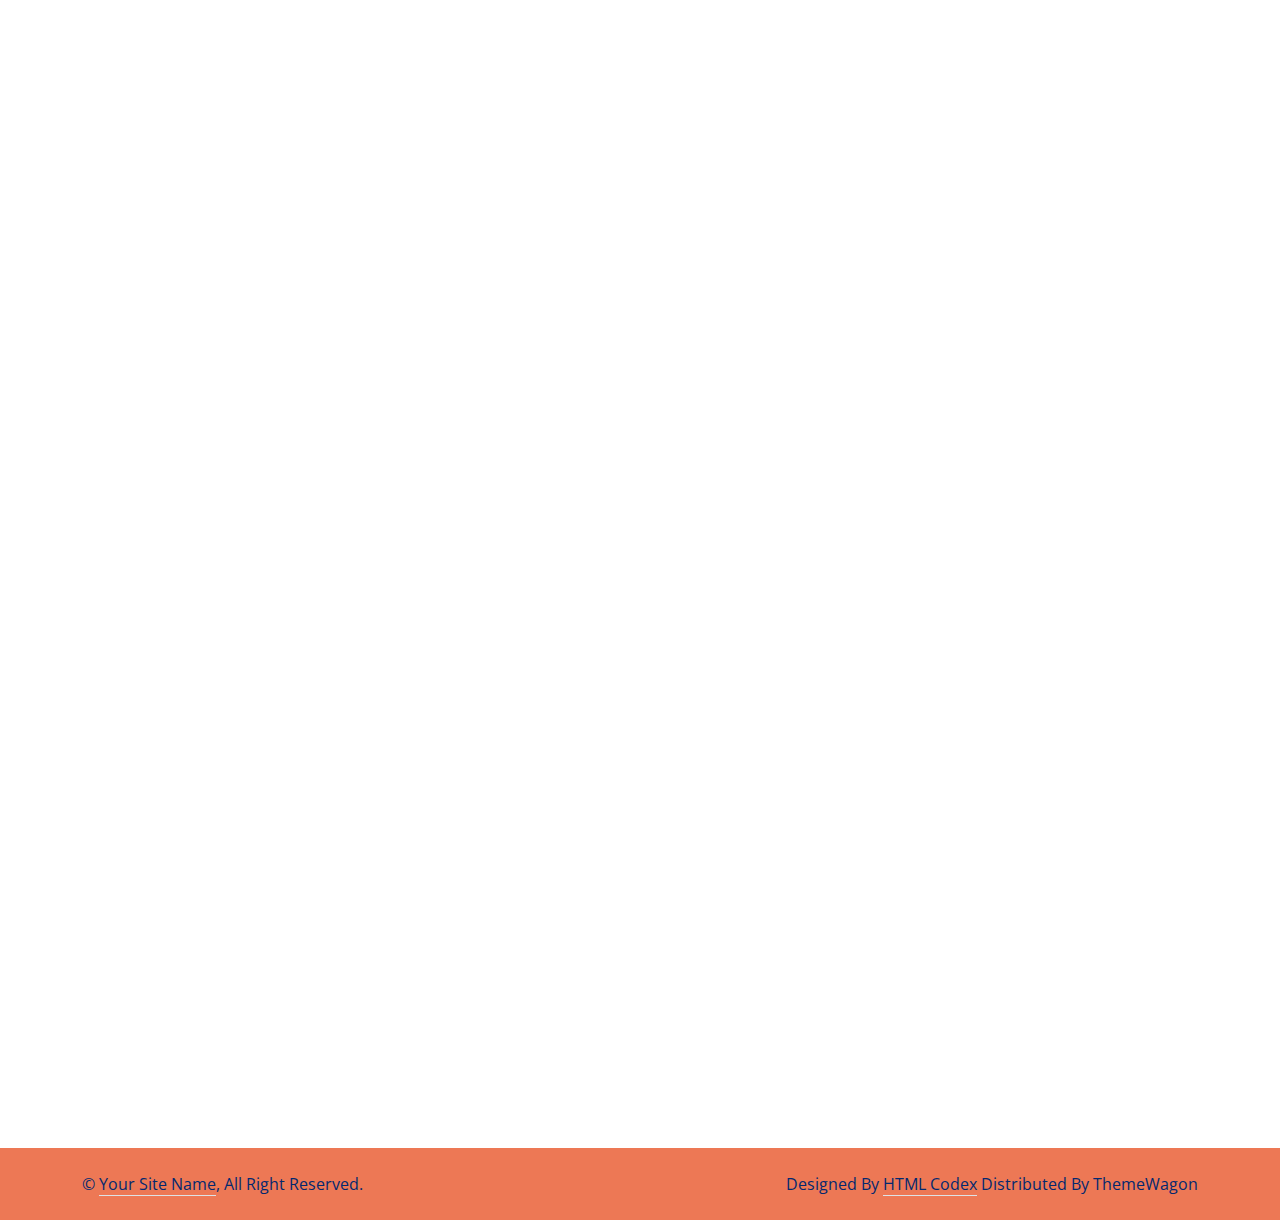
==== commit cf3b60c5: "Actualización" ====
--- a/Pagina Oficial de Haiwan/index.html
+++ b/Pagina Oficial de Haiwan/index.html
@@ -55,7 +55,7 @@
             </div>
             <div class="col-lg-5 px-5 text-end">
                 <div class="h-100 d-inline-flex align-items-center mx-n2">
-                    <span>Siguenos:</span>
+                    <span>Síguenos:</span>
                     <a class="btn btn-link text-light" href=""><i class="fab fa-facebook-f"></i></a>
                     <a class="btn btn-link text-light" href=""><i class="fab fa-twitter"></i></a>
                     <a class="btn btn-link text-light" href=""><i class="fab fa-linkedin-in"></i></a>
@@ -83,7 +83,7 @@
                 <a href="project.html" class="nav-item nav-link">Proyectos</a>
                 <a href="contact.html" class="nav-item nav-link">Contacto</a>
             </div>
-            <a href="quote.html" class="btn btn-primary py-4 px-lg-4 rounded-0 d-none d-lg-block">Iniciar sesión<i class="fa fa-arrow-right ms-3"></i></a>
+            <a href="quote.html" class="btn btn-primary py-4 px-lg-4 rounded-0 d-none d-lg-block">Regístrate<i class="fa fa-arrow-right ms-3"></i></a>
         </div>
     </nav>
     <!-- Navbar End -->
@@ -174,7 +174,7 @@
                             </div>
                             <div class="ps-3">
                                 <h4>Servicio 24/7</h4>
-                                <span>Haiwan es una via de contacto para conocer informacion sobre tus mascotas o contactar con lineas de
+                                <span>Haiwan es una via de contacto para conocer información sobre tus mascotas o contactar con lineas de
                                      servicio de ser necesario.</span>
                             </div>
                         </div>
@@ -198,7 +198,7 @@
                     <p class="text-primary mb-4">Años de experiencia.</p>
                     <h1 class="display-5 mb-4">"La vida es mejor con una mascota a tu lado"</h1>
                     <p class="mb-4">Haiwan es un aplicativo que tiene como función poder adoptar cualquier animal doméstico, cumpliendo con el fin de apoyar a todo refugio y organizaciones de cuidados de mascotas para encontrarles a estos animales un nuevo hogar.</p>
-                    <a class="btn btn-primary py-3 px-4" href="about.html">Saber más</a>
+                    <a class="btn btn-primary py-3 px-4" href="">Saber más</a>
                 </div>
                 <div class="col-lg-3 col-md-12 wow fadeInUp" data-wow-delay="0.5s">
                     <div class="row g-5">
@@ -206,7 +206,7 @@
                             <div class="border-start ps-4">
                                 <i class="fa fa-award fa-3x text-primary mb-3"></i>
                                 <h4 class="mb-3">"Nada como lo que se ah visto antes"</h4>
-                                <span>Brindamos un servicio comodo y revolucionario nunca antes visto para nuestros amigos peludos.</span>
+                                <span>Brindamos un servicio cómodo y revolucionario nunca antes visto para nuestros amigos peludos.</span>
                             </div>
                         </div>
                         <div class="col-12 col-sm-6 col-lg-12">
@@ -243,7 +243,7 @@
                 </div>
                 <div class="col-sm-6 col-lg-3 text-center wow fadeIn" data-wow-delay="0.7s">
                     <h1 class="display-4 text-white" data-toggle="counter-up">419</h1>
-                    <span class="fs-5 fw-semi-bold text-light">Centros de adopcion de mascotas registrados.</span>
+                    <span class="fs-5 fw-semi-bold text-light">Centros de adopción de mascotas registrados.</span>
                 </div>
             </div>
         </div>
@@ -256,7 +256,7 @@
         <div class="container">
             <div class="row g-5 align-items-center">
                 <div class="col-lg-6 wow fadeInUp" data-wow-delay="0.1s">
-                    <p class="fs-5 fw-bold text-primary">¿Por qué elerginos?</p>
+                    <p class="fs-5 fw-bold text-primary">¿Por qué elegirnos?</p>
                     <h1 class="display-5 mb-4">Algunas razones por las que la gente nos elige</h1>
                     <p class="mb-4">...</p>
                     <a class="btn btn-primary py-3 px-4" href="">Saber más</a>
@@ -317,7 +317,7 @@
                                 <img class="img-fluid" src="img/icon/centro-icon.png" alt="Icon">
                             </div>
                             <h4 class="mb-3">Fundación Corazón Animal</h4>
-                            <p class="mb-4">Direccion: Vereda Quebradona, San Roque, Colombia</p>
+                            <p class="mb-4">Dirección: Vereda Quebradona, San Roque, Colombia</p>
                             <a class="btn btn-sm" href=""><i class="fa fa-plus text-primary me-2"></i>Saber más</a>
                         </div>
                     </div>
@@ -332,7 +332,7 @@
                                 <img class="img-fluid" src="img/icon/centro-icon.png" alt="Icon">
                             </div>
                             <h4 class="mb-3">Fundación Con Pasión Animal</h4>
-                            <p class="mb-4">Direccion: Transversal 32B # 74C - 55 Belén Alameda, Medellín - Colombia.</p>
+                            <p class="mb-4">Dirección: Transversal 32B # 74C - 55 Belén Alameda, Medellín - Colombia.</p>
                             <a class="btn btn-sm" href=""><i class="fa fa-plus text-primary me-2"></i>Saber más</a>
                         </div>
                     </div>
@@ -347,7 +347,7 @@
                                 <img class="img-fluid" src="img/icon/centro-icon.png" alt="Icon">
                             </div>
                             <h4 class="mb-3">Fundación Orca</h4>
-                            <p class="mb-4">Direccion: LUGAR CIRCULAR 3 A 71 30 APTO 301, Medellin, Antioquia.</p>
+                            <p class="mb-4">Dirección: LUGAR CIRCULAR 3 A 71 30 APTO 301, Medellin, Antioquia.</p>
                             <a class="btn btn-sm" href=""><i class="fa fa-plus text-primary me-2"></i>Saber más</a>
                         </div>
                     </div>
@@ -362,7 +362,7 @@
                                 <img class="img-fluid" src="img/icon/centro-icon.png" alt="Icon">
                             </div>
                             <h4 class="mb-3">La Perla</h4>
-                            <p class="mb-4">Direccion: Cr112 12-01, Medellín, Antioquia </p>
+                            <p class="mb-4">Dirección: Cr112 12-01, Medellín, Antioquia </p>
                             <a class="btn btn-sm" href=""><i class="fa fa-plus text-primary me-2"></i>Saber más</a>
                         </div>
                     </div>
@@ -377,7 +377,7 @@
                                 <img class="img-fluid" src="img/icon/centro-icon.png" alt="Icon">
                             </div>
                             <h4 class="mb-3">PetSon</h4>
-                            <p class="mb-4">Direccion: Dg 74B # 32-57, Medellín, Belén, Medellín, Antioquia.</p>
+                            <p class="mb-4">Dirección: Dg 74B # 32-57, Medellín, Belén, Medellín, Antioquia.</p>
                             <a class="btn btn-sm" href=""><i class="fa fa-plus text-primary me-2"></i>Saber más</a>
                         </div>
                     </div>
@@ -392,7 +392,7 @@
                                 <img class="img-fluid" src="img/icon/centro-icon.png" alt="Icon">
                             </div>
                             <h4 class="mb-3">Sociedad Protectora de Animales de Medellín</h4>
-                            <p class="mb-4">Direccion: CARRERA 75 65 176, MEDELLIN, Antioquia.</p>
+                            <p class="mb-4">Dilección: CARRERA 75 65 176, MEDELLIN, Antioquia.</p>
                             <a class="btn btn-sm" href=""><i class="fa fa-plus text-primary me-2"></i>Saber más</a>
                         </div>
                     </div>
@@ -483,7 +483,7 @@
                     <div class="portfolio-inner rounded">
                         <img class="img-fluid" src="img/favoritos-general-2.jfif" alt="">
                         <div class="portfolio-text">
-                            <h4 class="text-white mb-4">Calcetin</h4>
+                            <h4 class="text-white mb-4">Calcetín</h4>
                             <div class="d-flex">
                                 <a class="btn btn-lg-square rounded-circle mx-2" href="img/service-5.jpg" data-lightbox="portfolio"><i class="fa fa-eye"></i></a>
                                 <a class="btn btn-lg-square rounded-circle mx-2" href=""><i class="fa fa-link"></i></a>
@@ -573,7 +573,7 @@
                     <div class="team-item rounded">
                         <img class="img-fluid" src="img/team-1.jpg" alt="">
                         <div class="team-text">
-                            <h4 class="mb-0">Simóm Moná Vargas</h4>
+                            <h4 class="mb-0">Simón Moná Vargas</h4>
                             <p class="text-primary">Director de Contenido</p>
                             <div class="team-social d-flex">
                                 <a class="btn btn-square rounded-circle me-2" href=""><i class="fab fa-facebook-f"></i></a>
@@ -670,4 +670,4 @@
     <script src="js/main.js"></script>
 </body>
 
-</html>
+</html>--- a/Pagina Oficial de Haiwan/css/style.css
+++ b/Pagina Oficial de Haiwan/css/style.css
@@ -167,7 +167,7 @@
     align-items: center;
     justify-content: center;
     text-align: center;
-    background: rgb(173, 110, 121, .6);
+    background: rgb(173, 110, 121, .4);
     z-index: 1;
 }
 
@@ -181,8 +181,8 @@
     width: 3rem;
     height: 3rem;
     border-radius: 3rem;
-    background-color: var(--primary);
-    border: 10px solid var(--primary);
+    background-color: var(--secondary);
+    border: 10px solid var(--secondary);
 }
 
 @media (max-width: 768px) {
@@ -228,7 +228,7 @@
 /*** Facts & Quote ***/
 .facts,
 .quote {
-    background: rgb(173, 110, 121, .6);
+    background: rgb(173, 110, 121, .4);
 }
 
 
@@ -270,7 +270,7 @@
 }
 
 .service-item:hover .service-text {
-    background: rgb(173, 110, 121, .6);
+    background: rgb(173, 110, 121, .4);
 }
 
 .service-item .service-text h4,
@@ -348,7 +348,7 @@
     height: 100%;
     top: 0;
     left: 0;
-    background: rgb(173, 110, 121, .6);
+    background: rgb(173, 110, 121, .4);
     transition: .5s;
 }
 
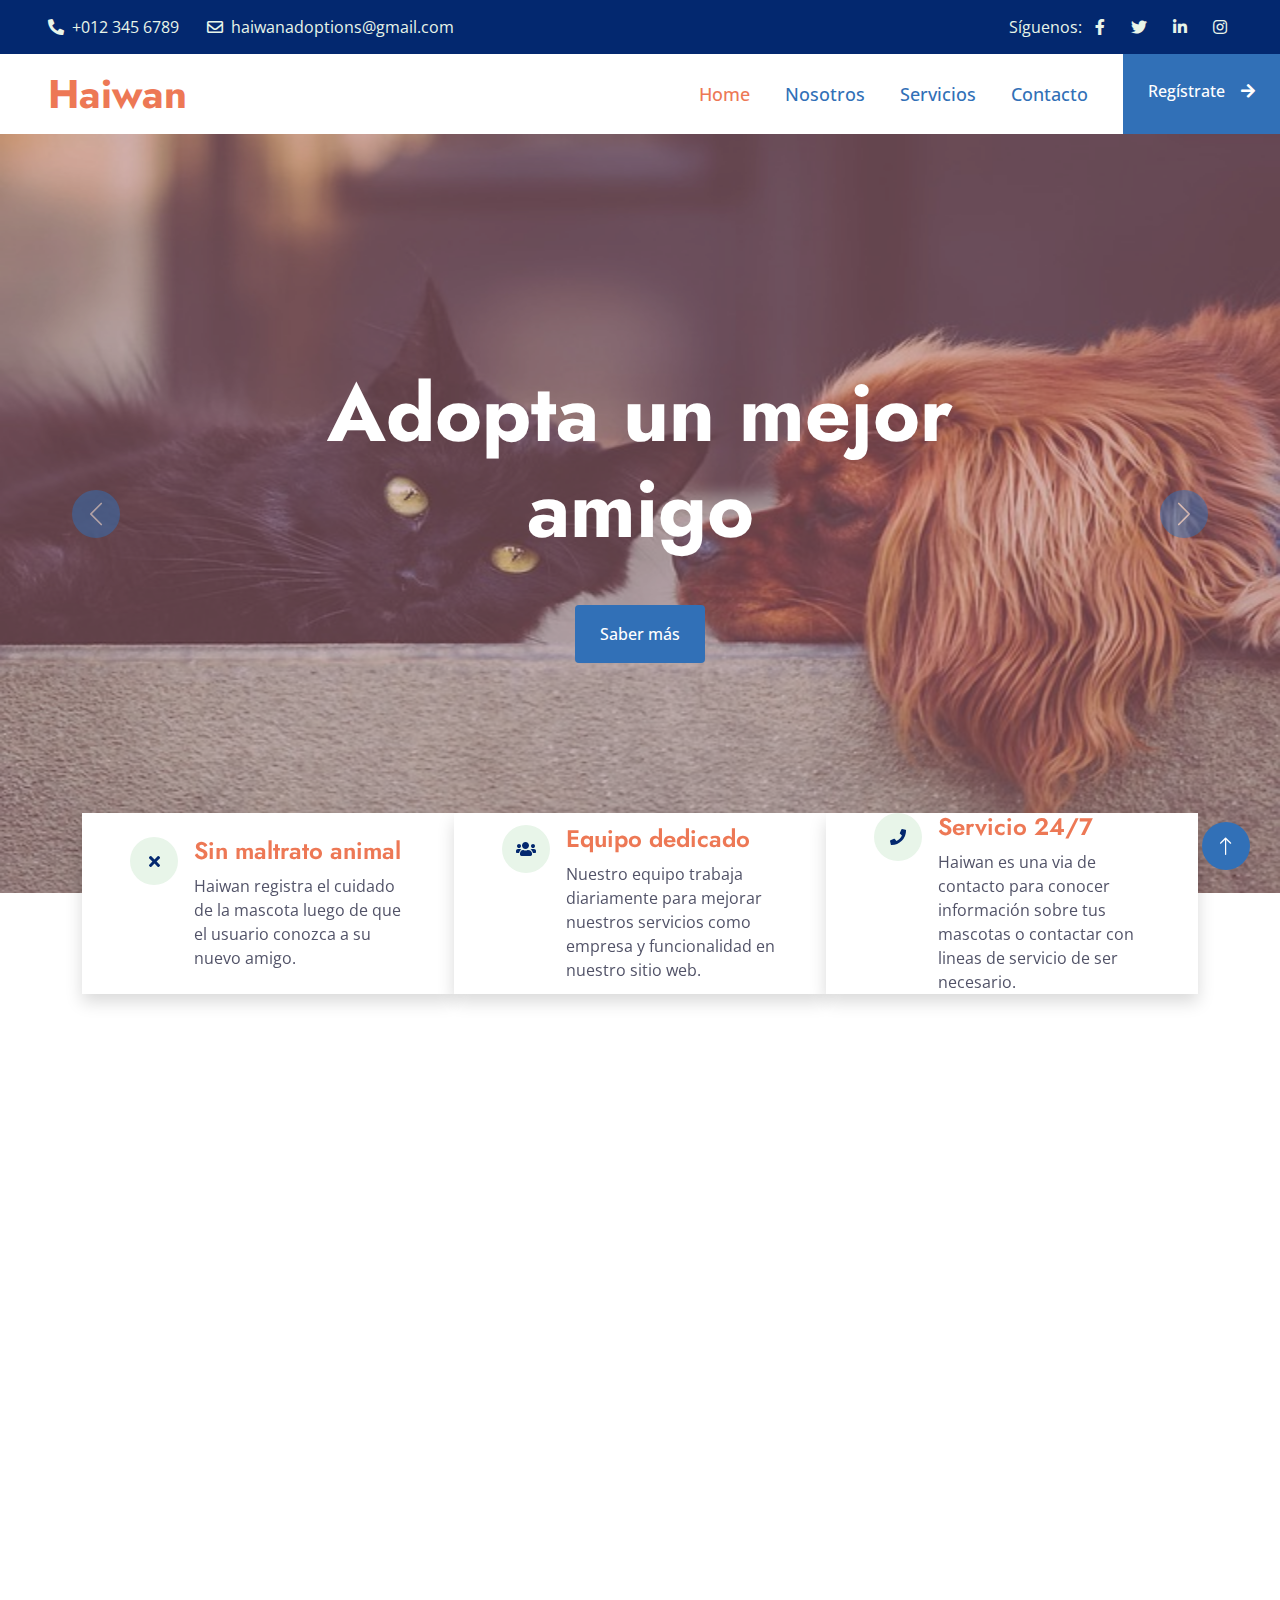
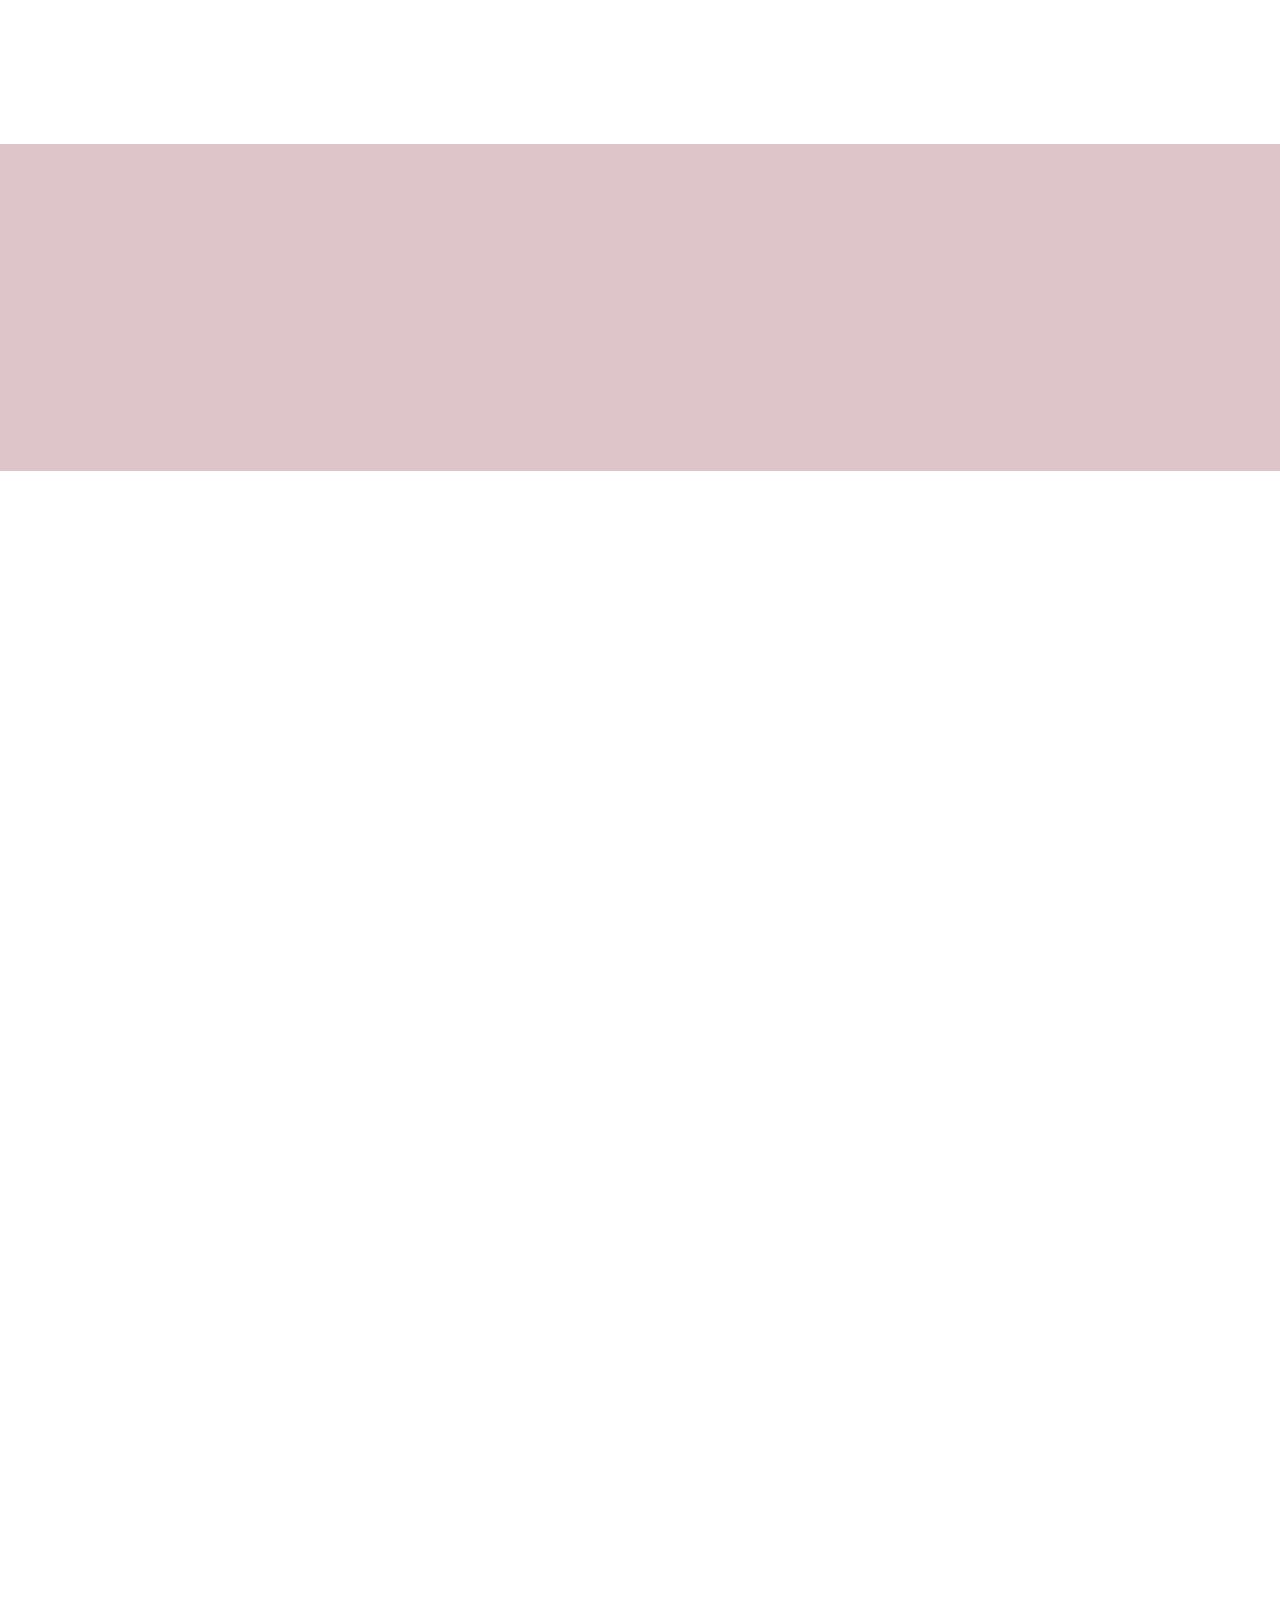
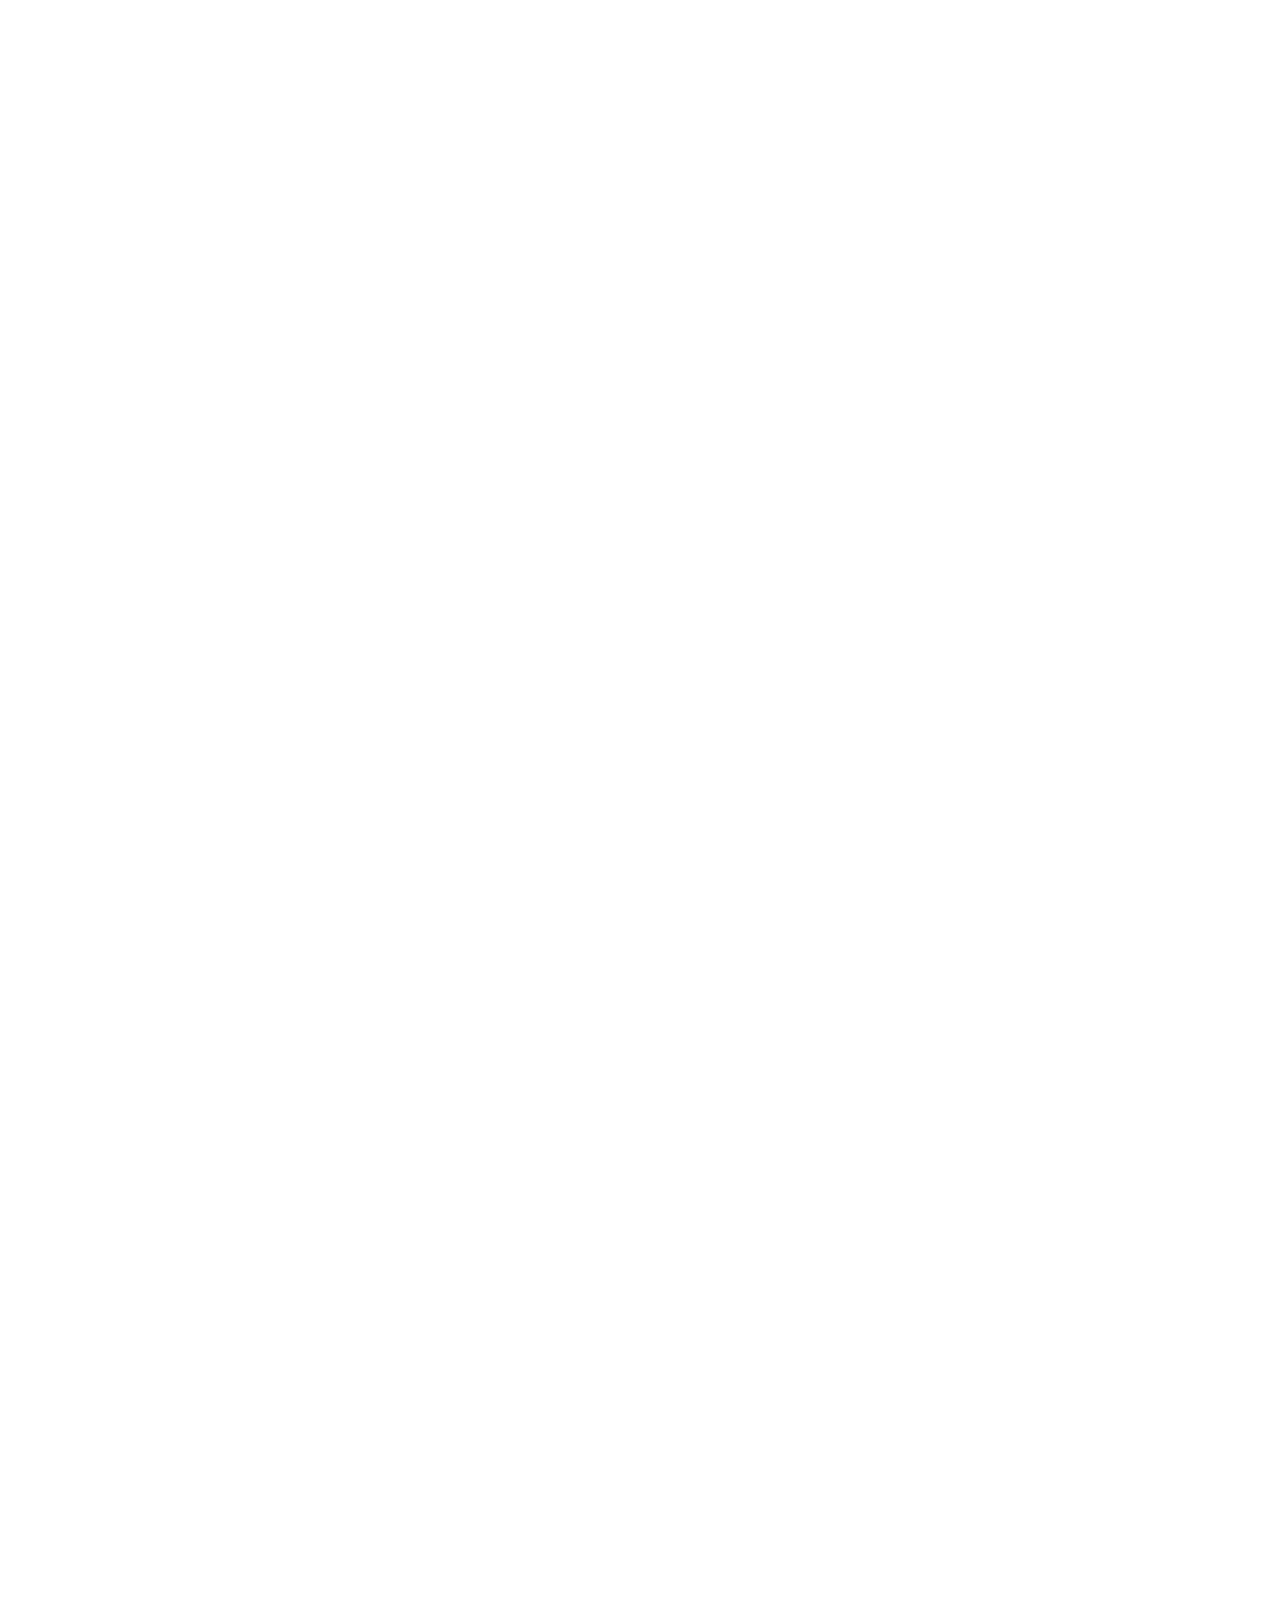
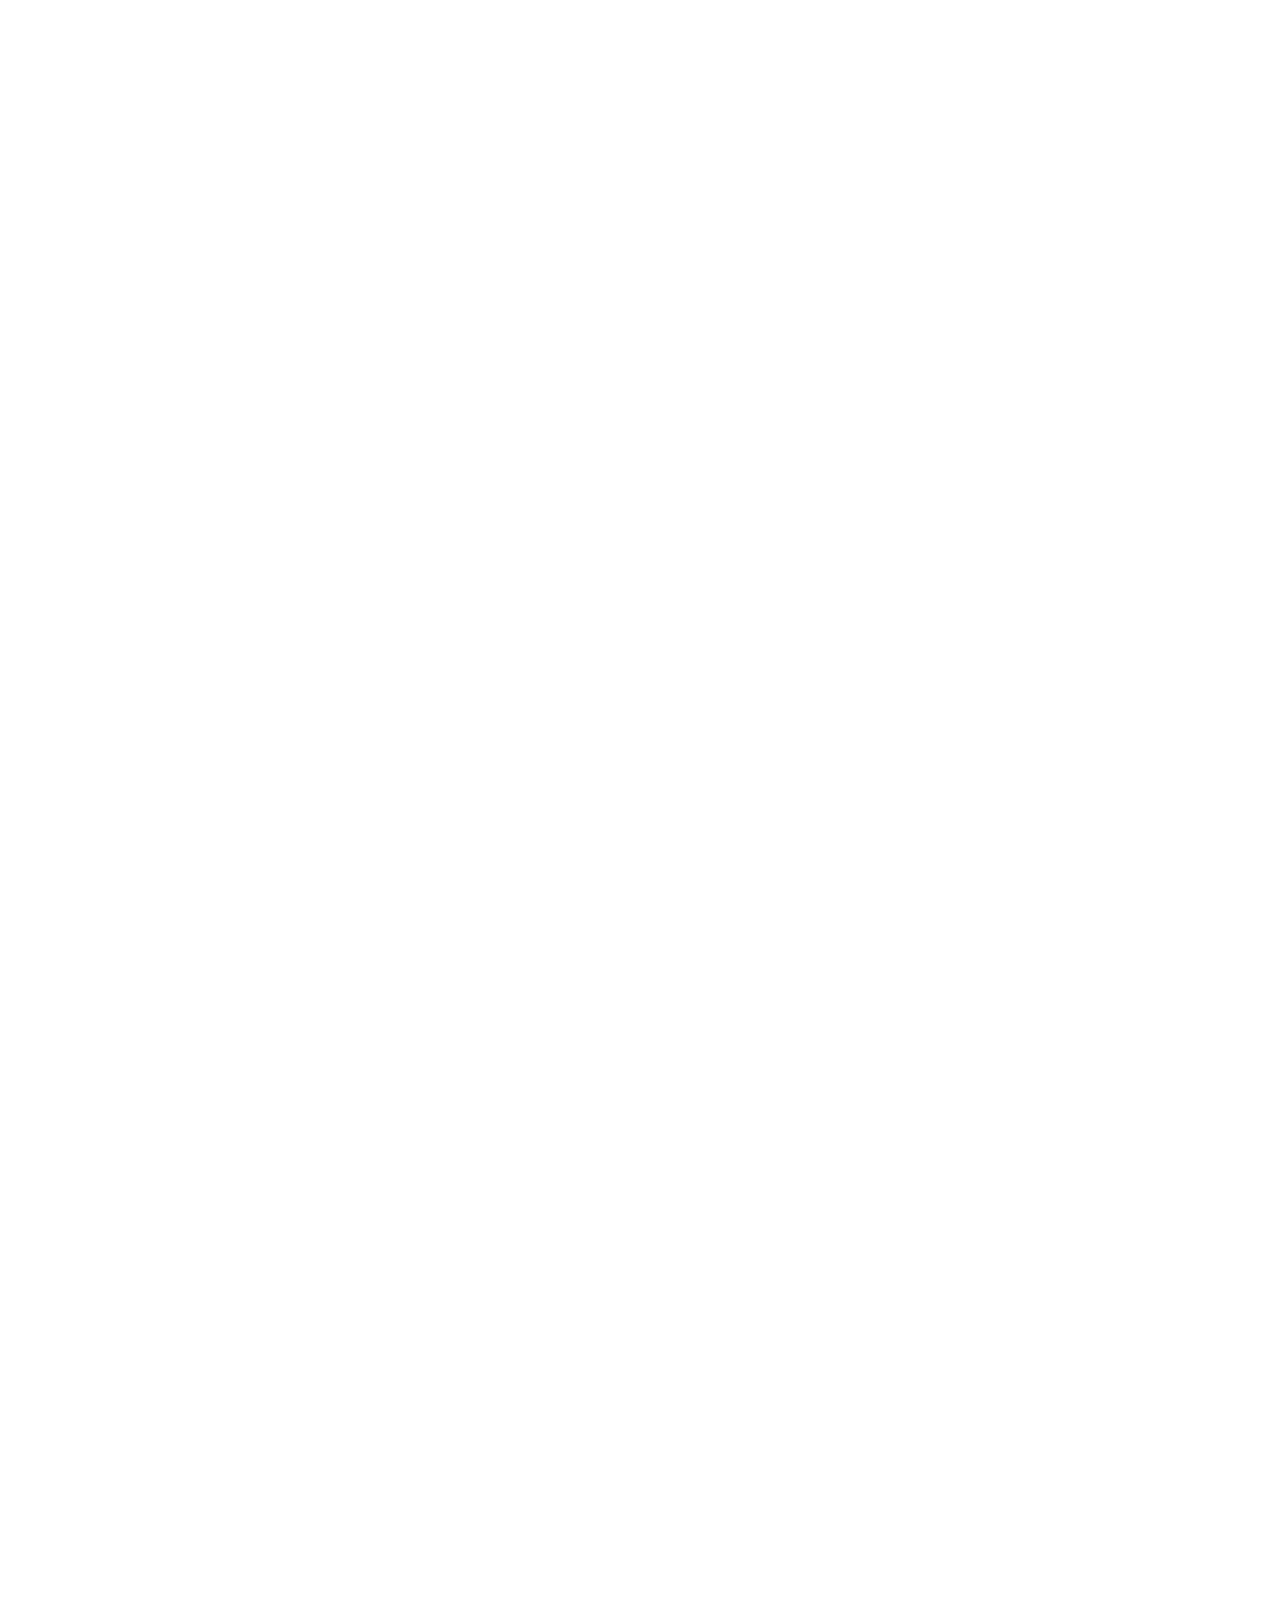
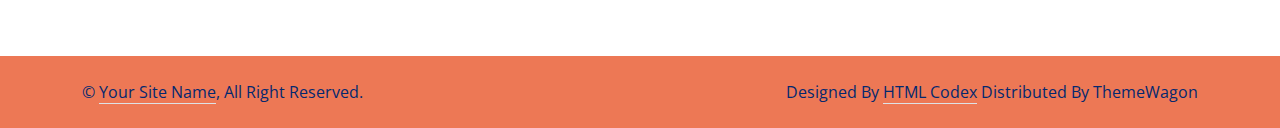
==== commit b37ec25b: "Add files via upload" ====
--- a/Pagina Oficial de Haiwan/index.html
+++ b/Pagina Oficial de Haiwan/index.html
@@ -80,7 +80,6 @@
                 <a href="index.html" class="nav-item nav-link active">Home</a>
                 <a href="about.html" class="nav-item nav-link">Nosotros</a>
                 <a href="service.html" class="nav-item nav-link">Servicios</a>
-                <a href="project.html" class="nav-item nav-link">Proyectos</a>
                 <a href="contact.html" class="nav-item nav-link">Contacto</a>
             </div>
             <a href="quote.html" class="btn btn-primary py-4 px-lg-4 rounded-0 d-none d-lg-block">Regístrate<i class="fa fa-arrow-right ms-3"></i></a>
@@ -198,7 +197,7 @@
                     <p class="text-primary mb-4">Años de experiencia.</p>
                     <h1 class="display-5 mb-4">"La vida es mejor con una mascota a tu lado"</h1>
                     <p class="mb-4">Haiwan es un aplicativo que tiene como función poder adoptar cualquier animal doméstico, cumpliendo con el fin de apoyar a todo refugio y organizaciones de cuidados de mascotas para encontrarles a estos animales un nuevo hogar.</p>
-                    <a class="btn btn-primary py-3 px-4" href="">Saber más</a>
+                    <a class="btn btn-primary py-3 px-4" href="about.html">Saber más</a>
                 </div>
                 <div class="col-lg-3 col-md-12 wow fadeInUp" data-wow-delay="0.5s">
                     <div class="row g-5">
@@ -670,4 +669,4 @@
     <script src="js/main.js"></script>
 </body>
 
-</html>+</html>
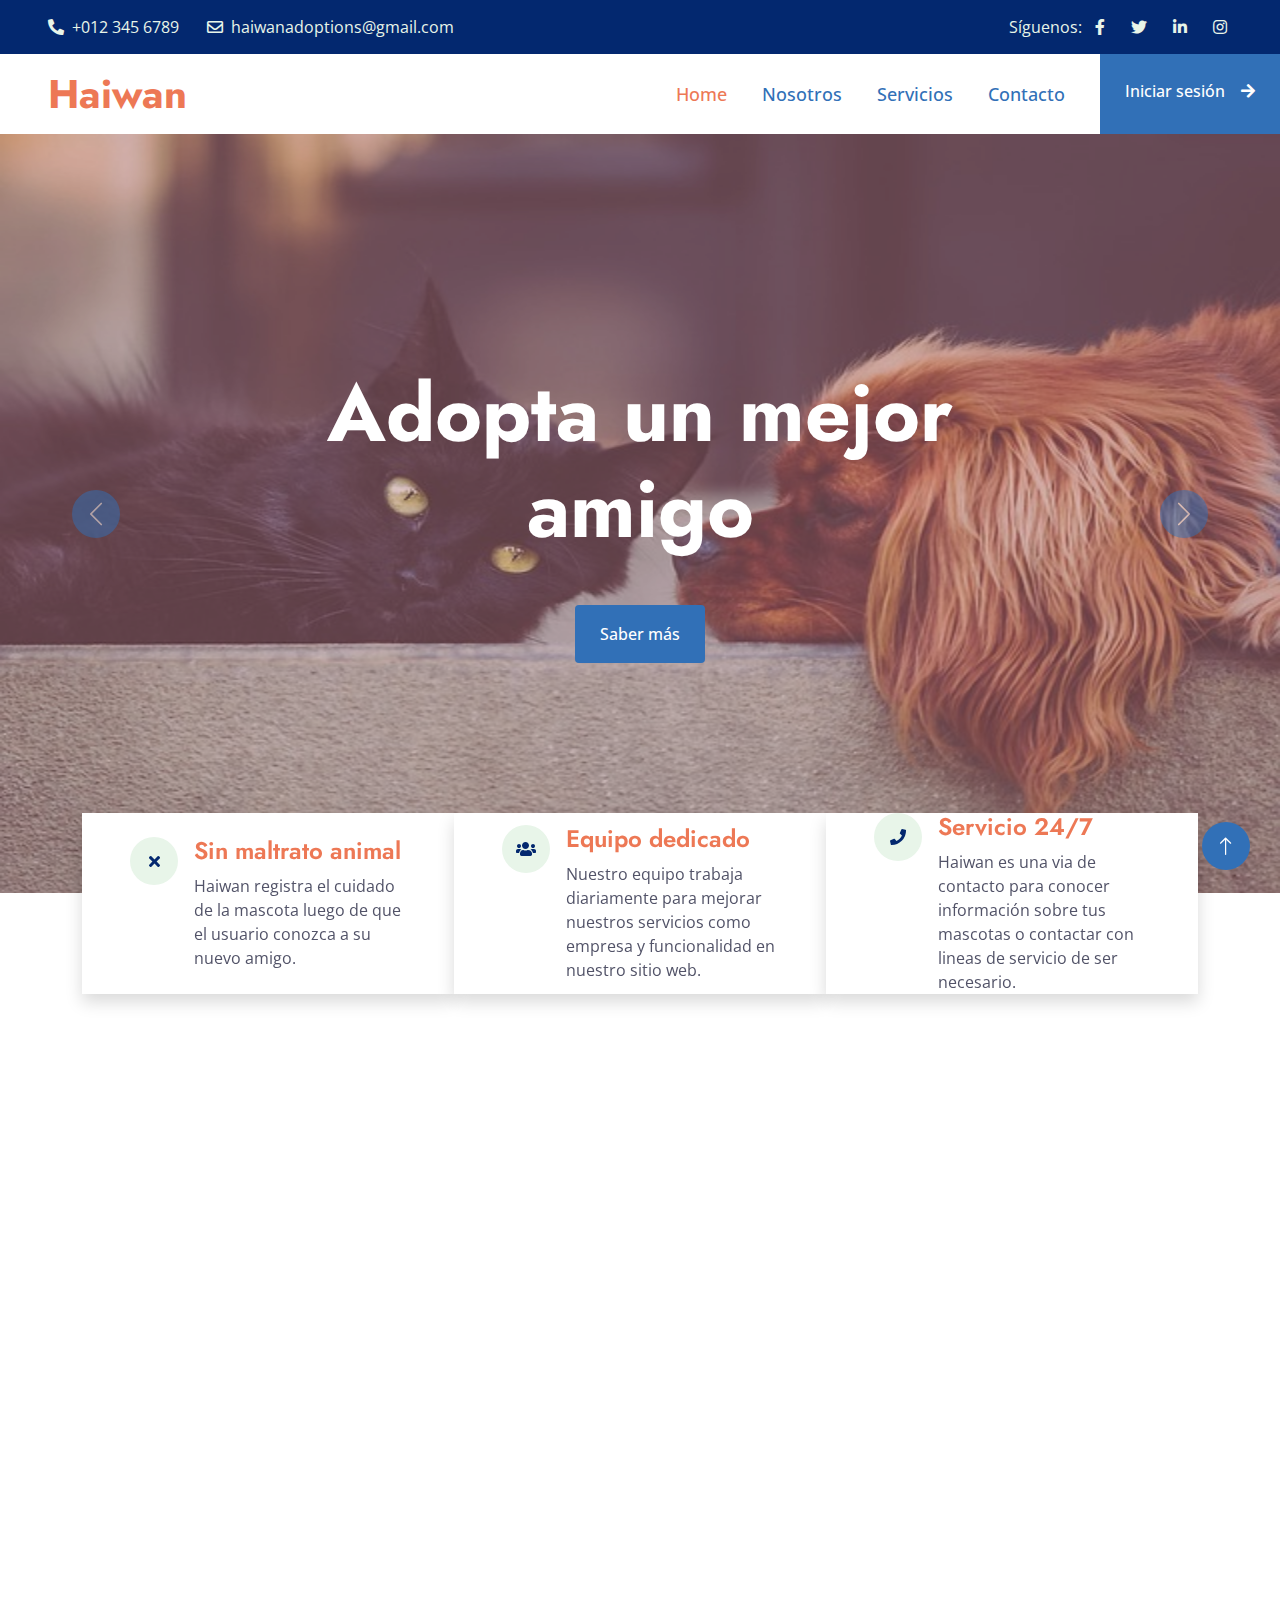
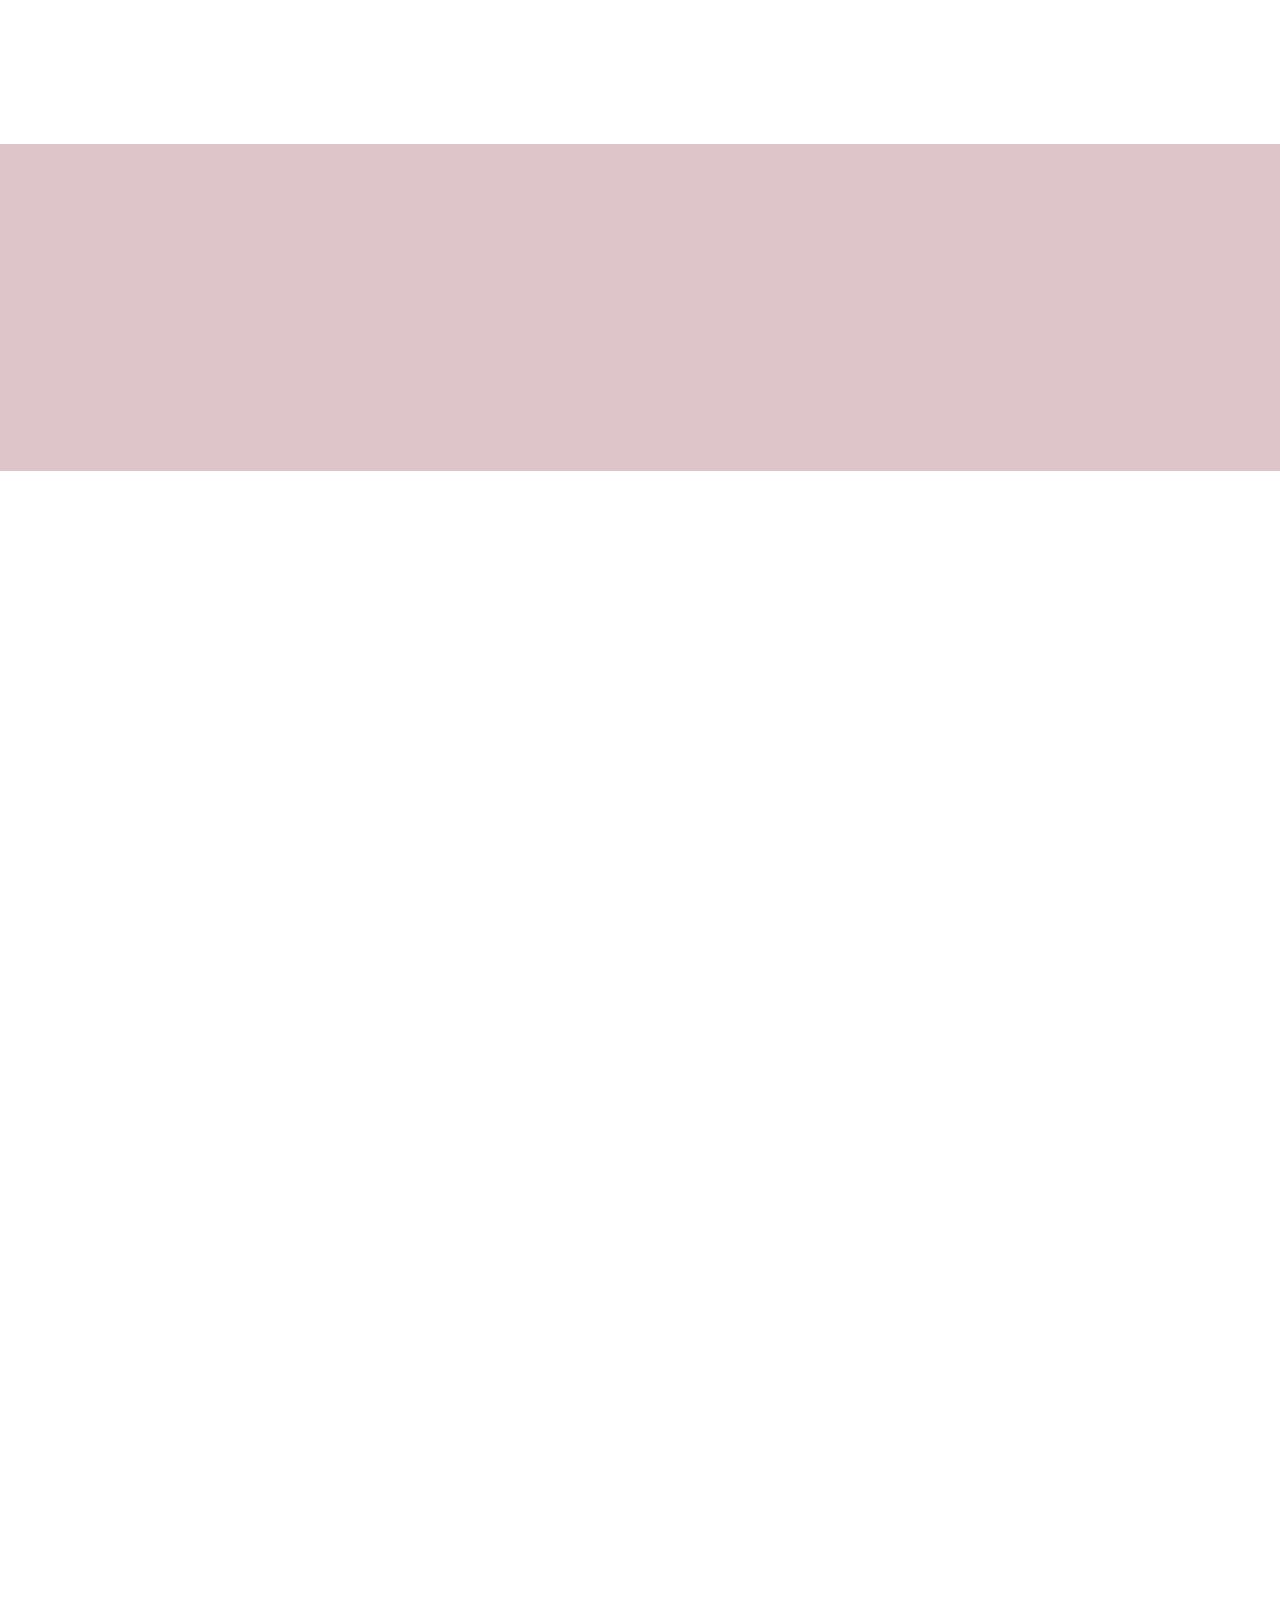
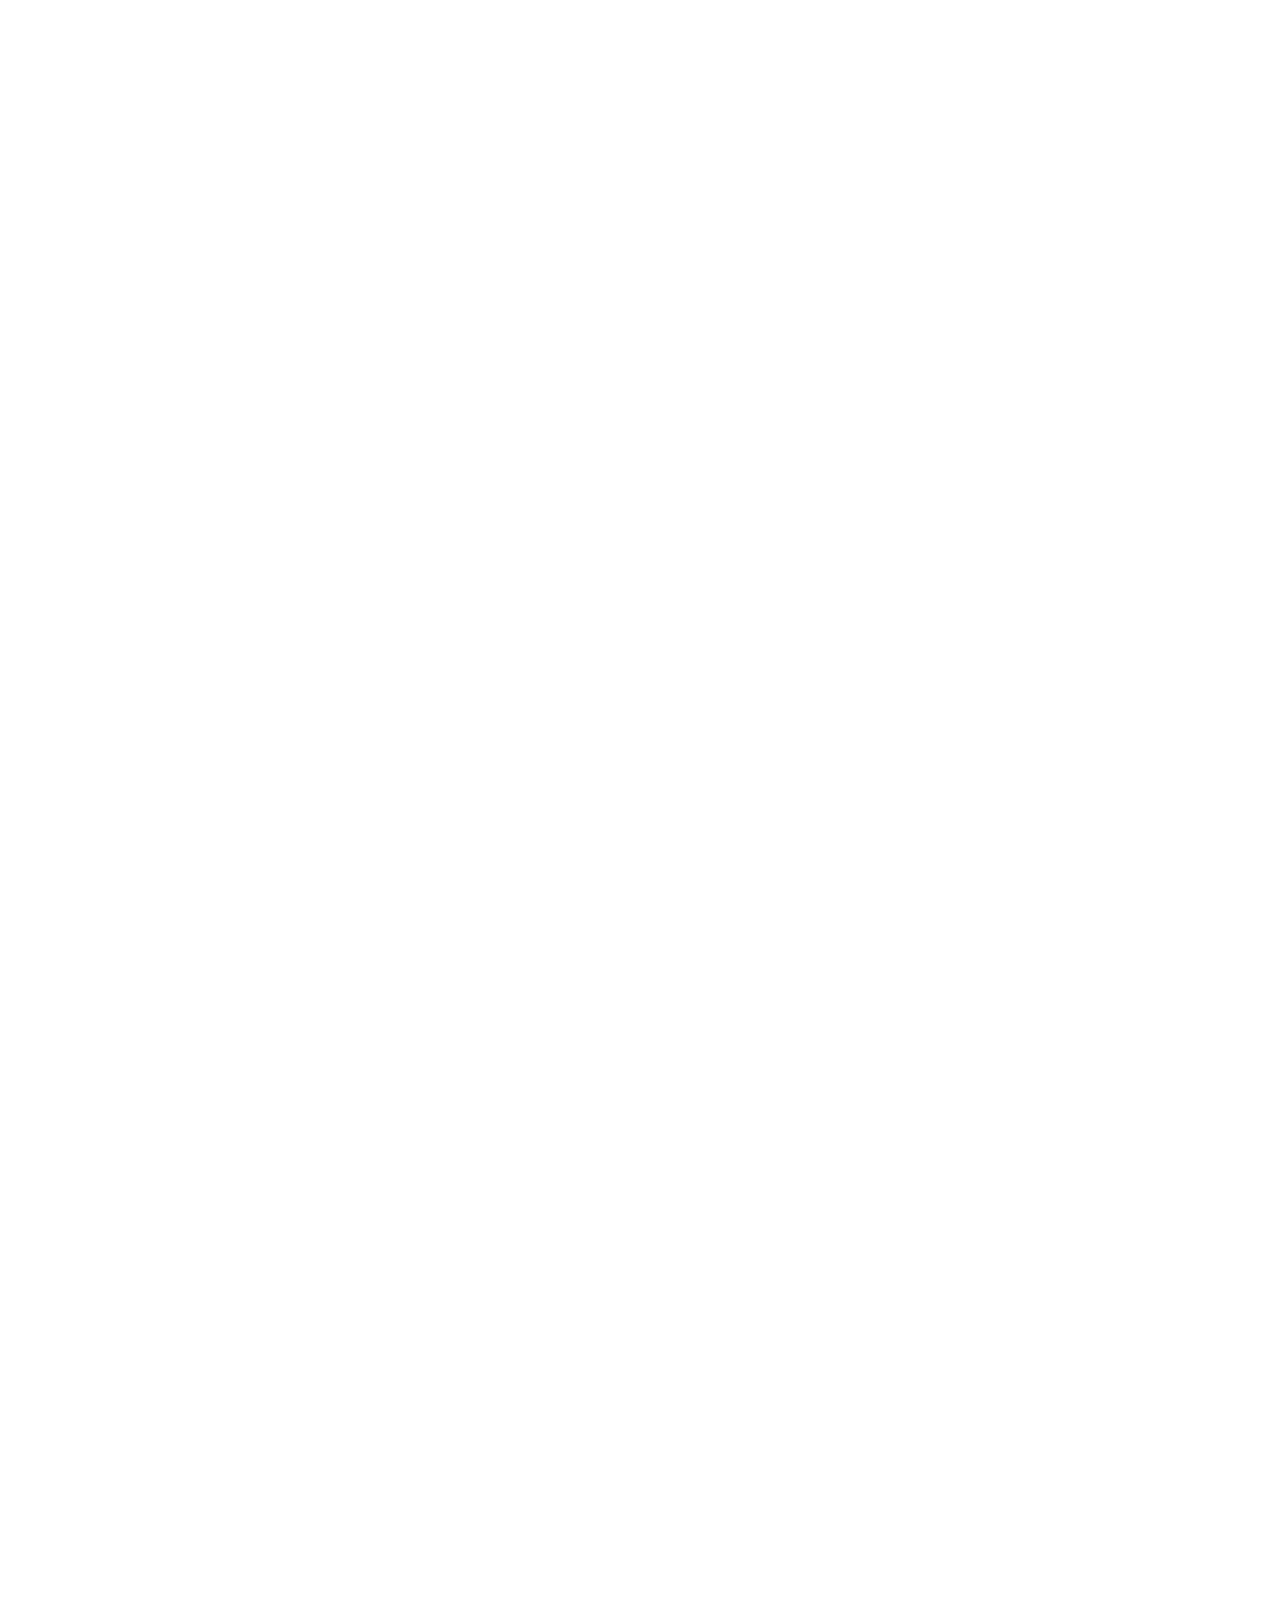
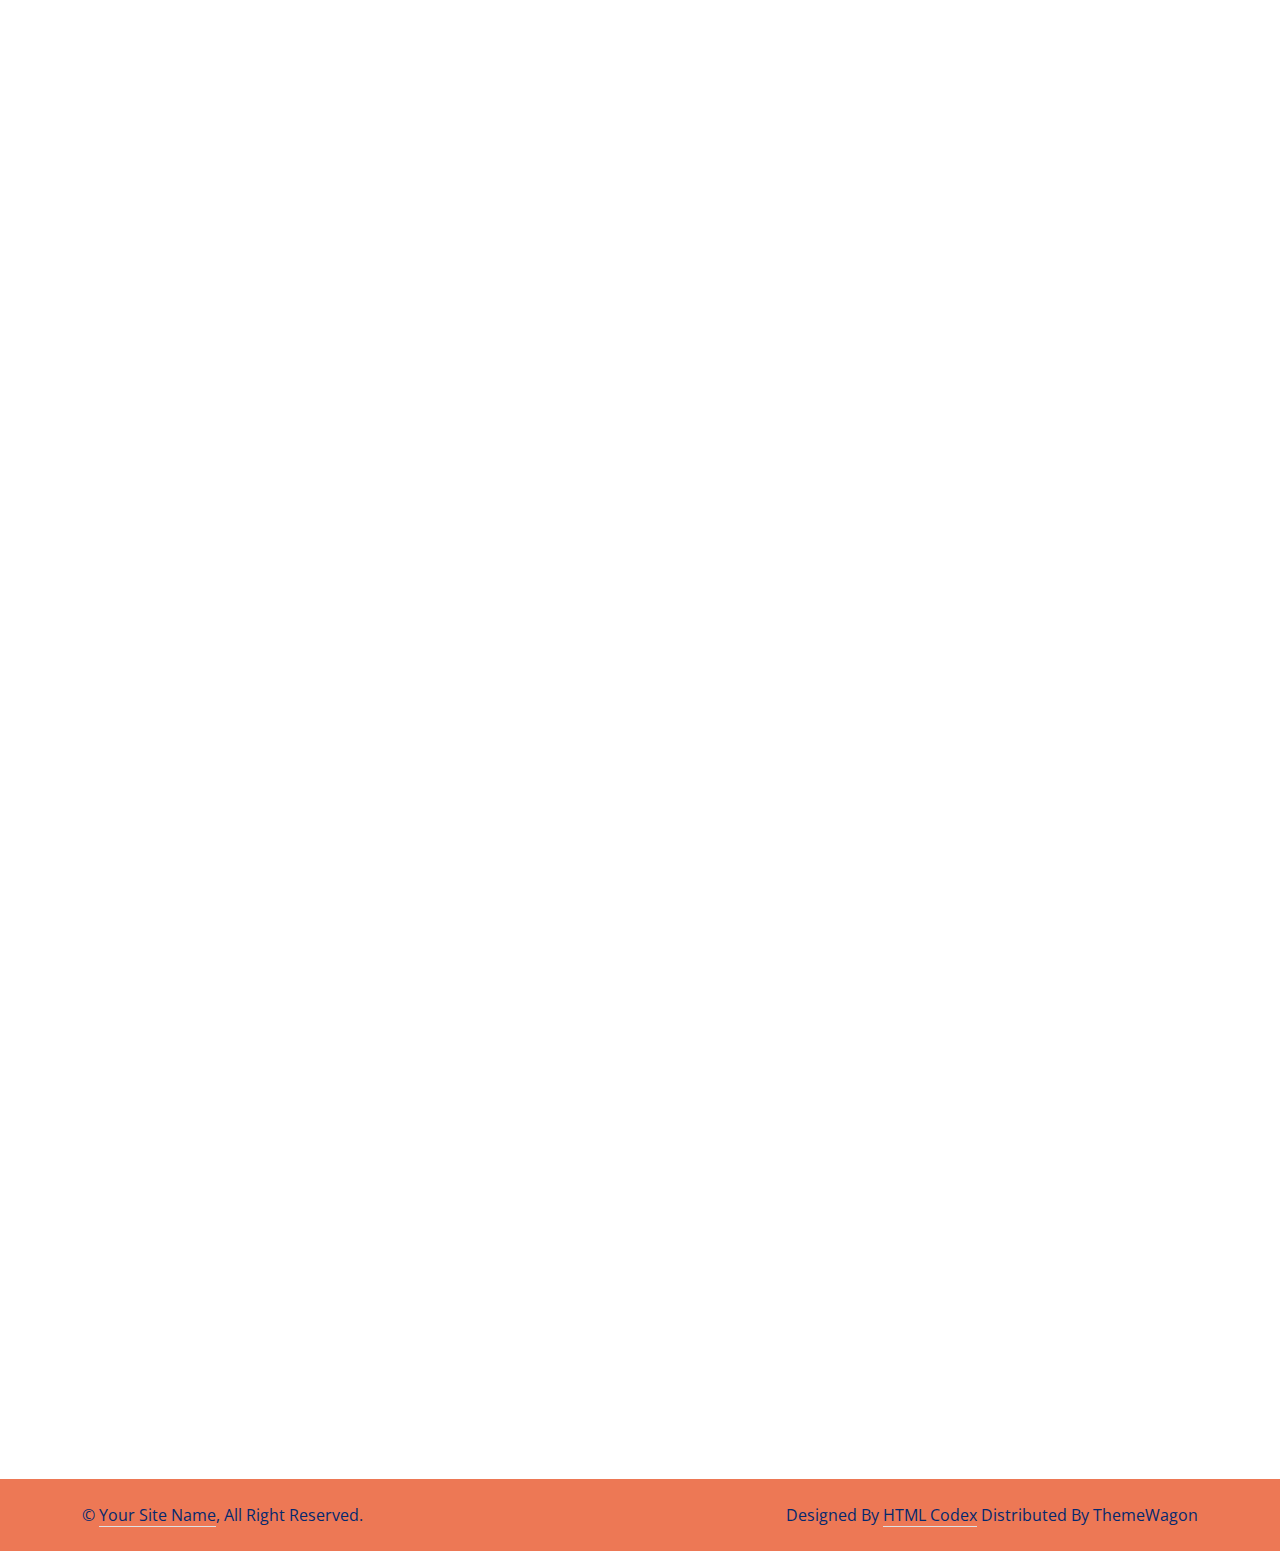
==== commit 2974dbca: "Ultima Actualizacion" ====
--- a/Pagina Oficial de Haiwan/index.html
+++ b/Pagina Oficial de Haiwan/index.html
@@ -82,7 +82,7 @@
                 <a href="service.html" class="nav-item nav-link">Servicios</a>
                 <a href="contact.html" class="nav-item nav-link">Contacto</a>
             </div>
-            <a href="quote.html" class="btn btn-primary py-4 px-lg-4 rounded-0 d-none d-lg-block">Regístrate<i class="fa fa-arrow-right ms-3"></i></a>
+            <a href="quote.html" class="btn btn-primary py-4 px-lg-4 rounded-0 d-none d-lg-block">Iniciar sesión<i class="fa fa-arrow-right ms-3"></i></a>
         </div>
     </nav>
     <!-- Navbar End -->
